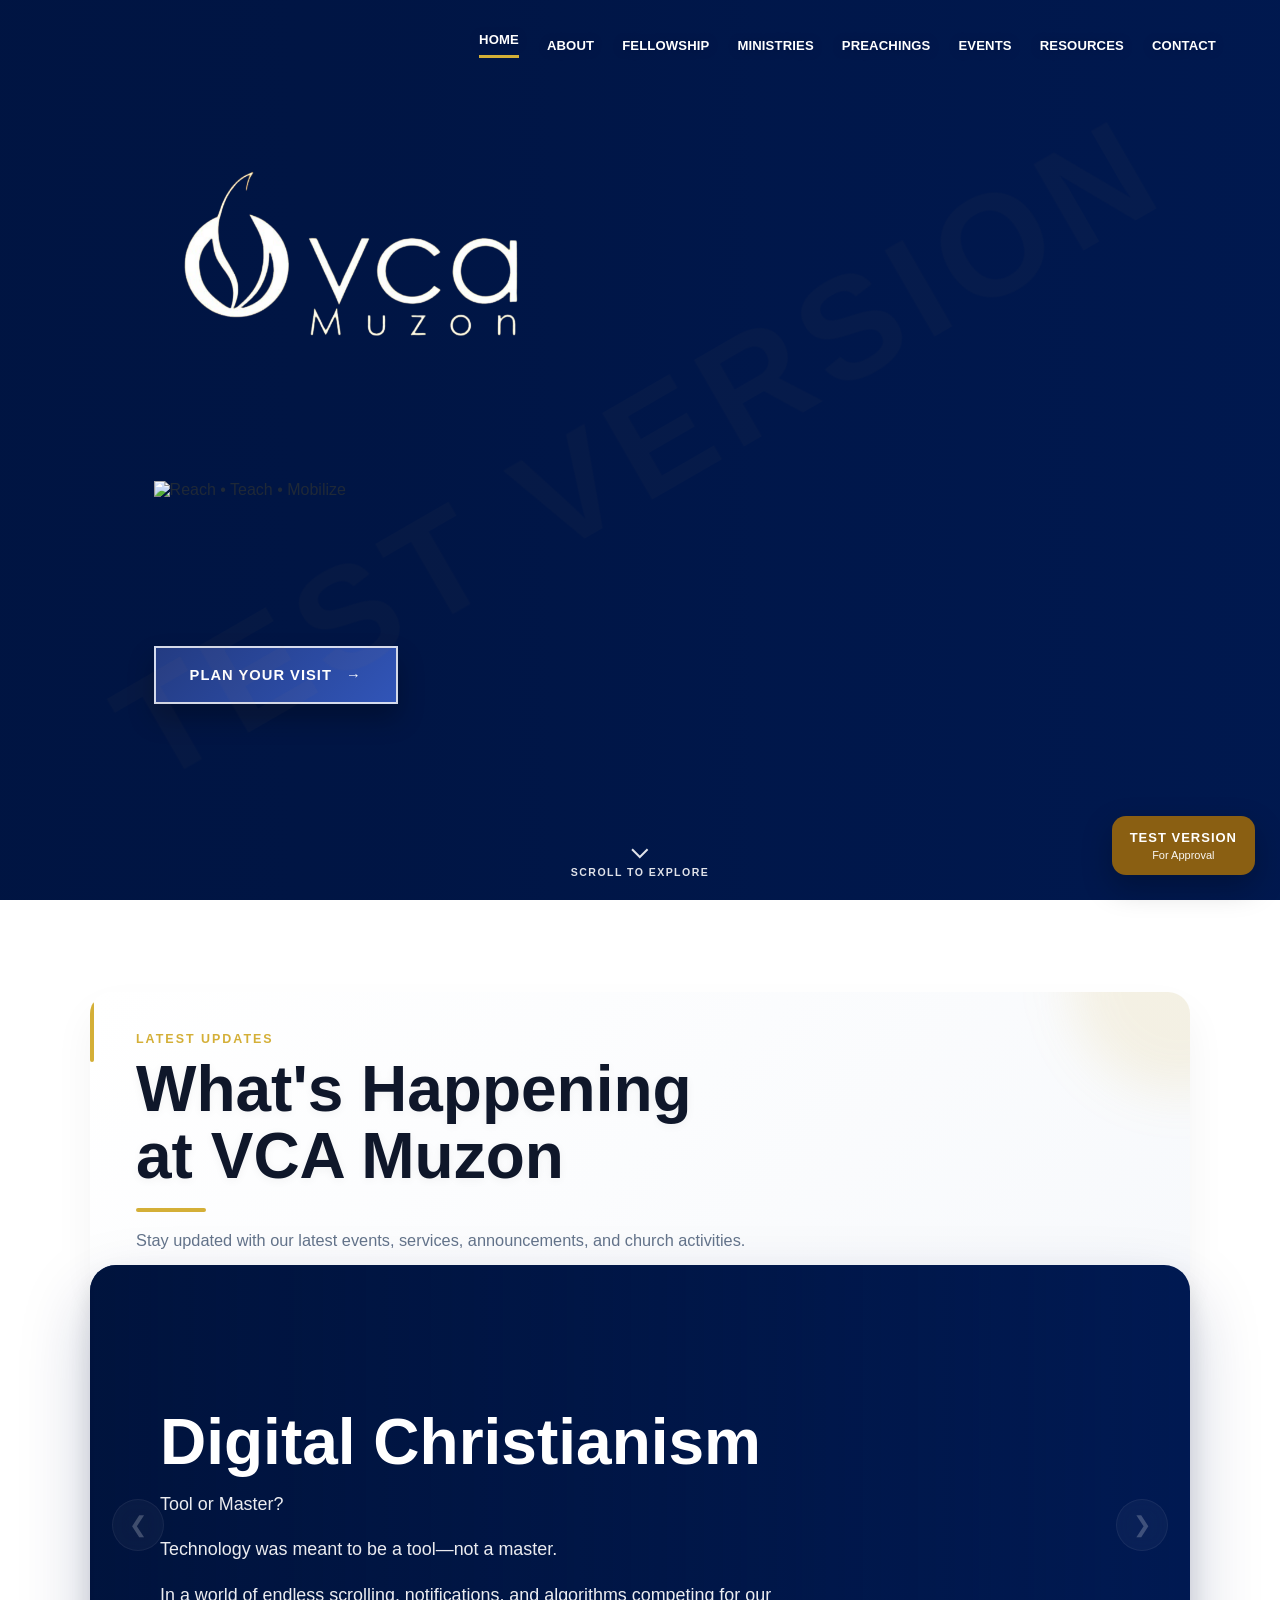
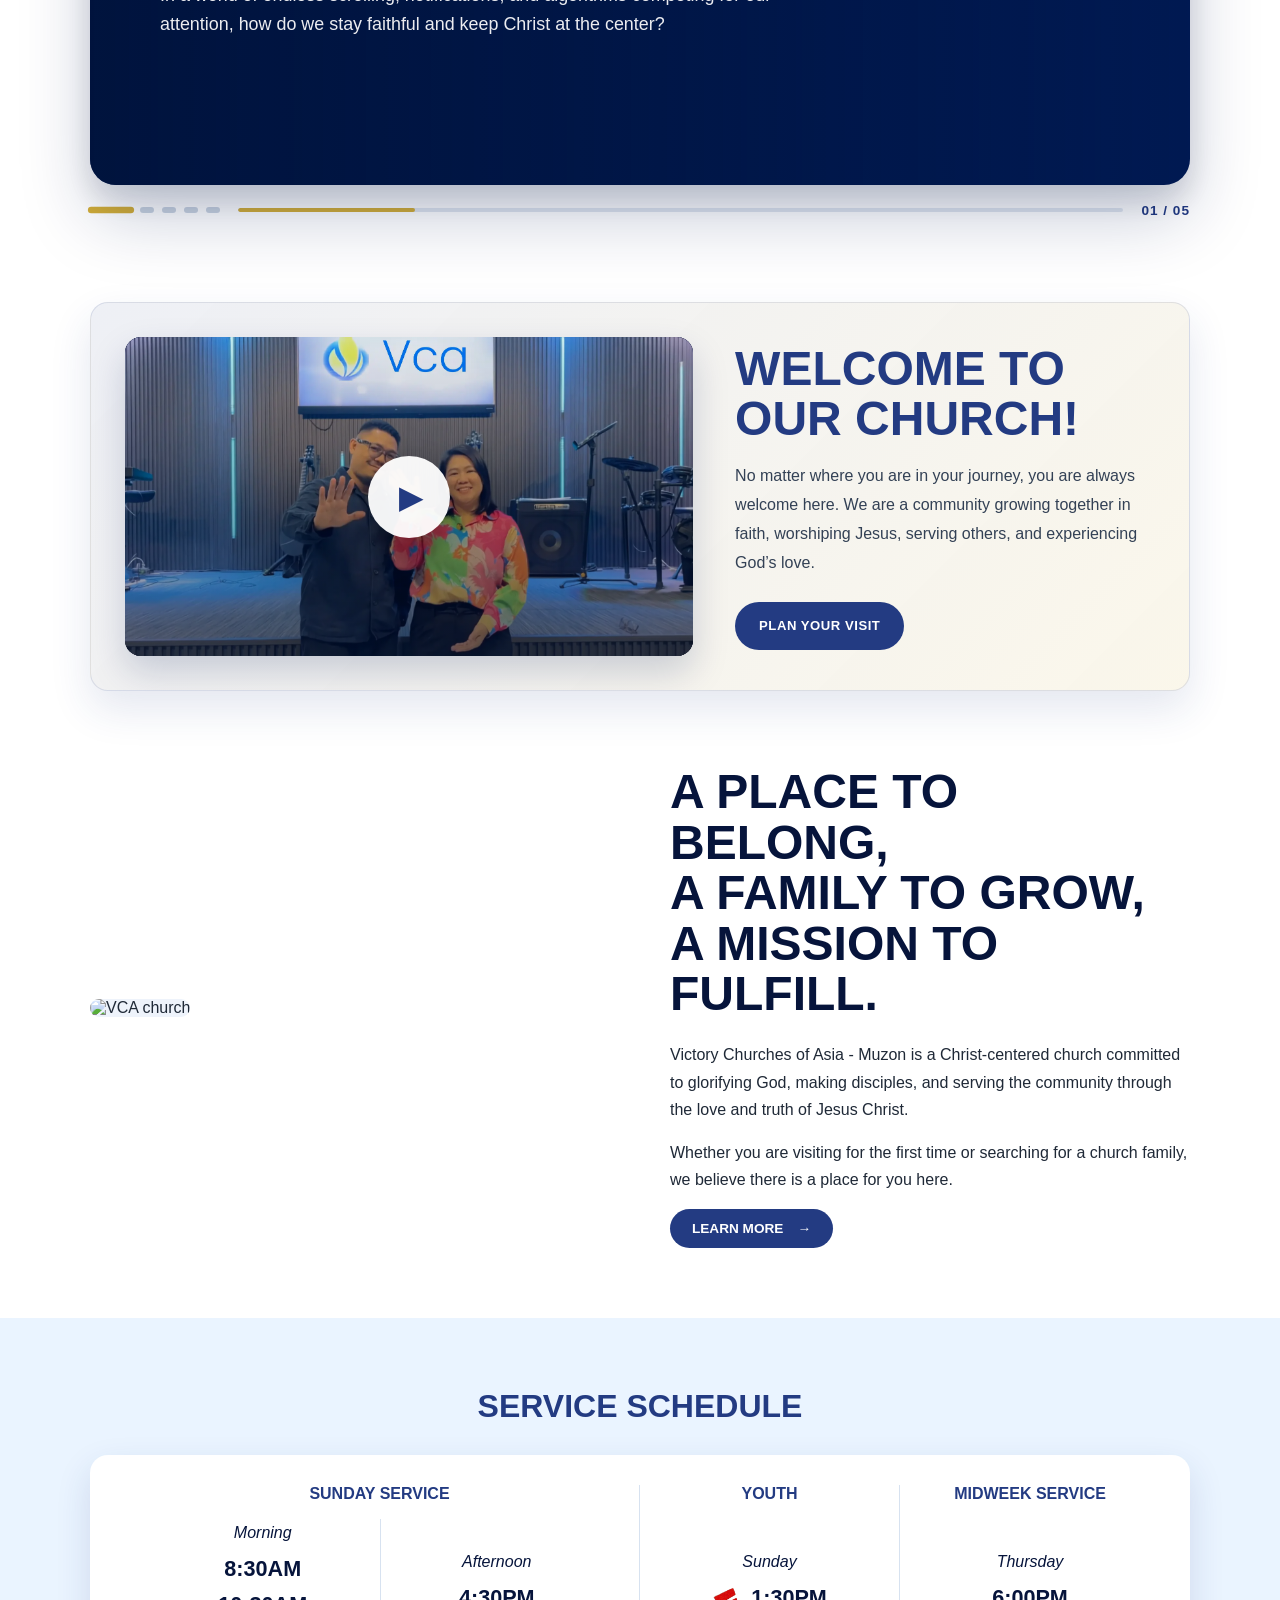
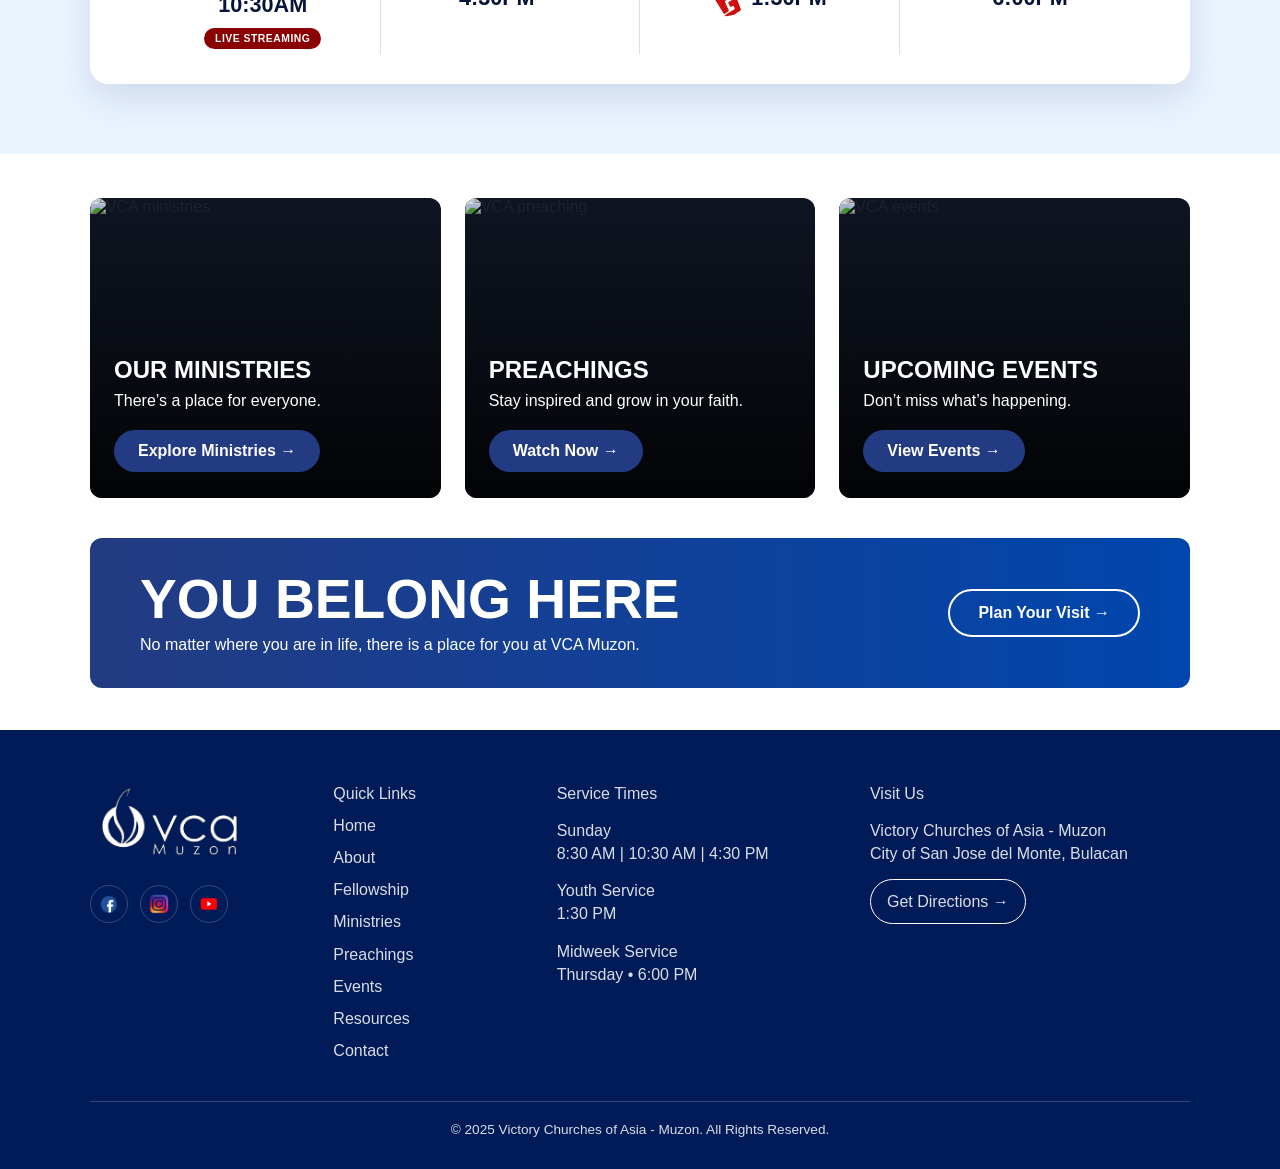
==== index.html @ c37e9f3a "Update website content and daily verse rotation" ====
<!DOCTYPE html>
<html lang="en">
<head>
    <meta charset="UTF-8" />
    <meta name="viewport" content="width=device-width, initial-scale=1.0" />
    <meta
    name="description"
    content="Victory Churches of Asia Muzon is a Christian church in San Jose del Monte, Bulacan committed to reaching, teaching, and mobilizing people for God's glory."
    />
    <title>Home | Test Version</title>

    <link rel="stylesheet" href="css/vca_style.css" />
    <link
        rel="preload"
        as="image"
        href="assets/index/VCA_CHURCH.webp"
        type="image/webp">
</head>

<body>

    <!-- UAT Watermark -->
    <div class="uat-watermark">
        TEST VERSION
    </div>

    <!-- UAT Badge -->
    <div class="uat-badge">
        <div class="badge-title">TEST VERSION</div>
        <div class="badge-subtitle">For Approval</div>
    </div>

    <header class="main-header home-header">
        <div class="header-inner">
            <nav class="main-nav">
                <a href="index.html" class="active">Home</a>
                <a href="about.html">About</a>
                <a href="fellowship.html">Fellowship</a>
                <a href="ministries.html">Ministries</a>
                <a href="preachings.html">Preachings</a>
                <a href="events.html">Events</a>              
                <a href="resources.html">Resources</a>
                <a href="contact.html">Contact</a>
            </nav>

        </div>
    </header>

    <main>
        <!-- HERO -->

        <section class="home-hero landing-style-hero animate-up">

            <img
                src="assets/index/VCA_CHURCH.webp"
                alt="VCA Muzon Church"
                class="landing-hero-image active-bg"
                id="churchImage"
                width="1920"
                height="1080"
                fetchpriority="high"
                decoding="async"
            >

            <div class="hero-video-container">
                <video class="hero-video" autoplay muted loop playsinline>
                    <source src="assets/index/vca_index_hero_2.mp4" type="video/mp4">
                </video>

                <video class="hero-video" autoplay muted loop playsinline>
                    <source src="assets/index/guitar.mp4" type="video/mp4">
                </video>

                <video class="hero-video" autoplay muted loop playsinline>
                    <source src="assets/index/drums.mp4" type="video/mp4">
                </video>

                <video class="hero-video" autoplay muted loop playsinline>
                    <source src="assets/index/keyboard.mp4" type="video/mp4">
                </video>
            </div>

            <div class="landing-overlay"></div>

            <div class="landing-content">
                <img
                    src="assets/index/VCA_LOGO.png"
                    alt="VCA Muzon Logo"
                    class="landing-logo"
                    width="520"
                    height="520"
                >

                <div class="landing-title">
                    <img
                        src="assets/index/Reach Teach Mobilize.png"
                        alt="Reach • Teach • Mobilize"
                        class="landing-title-image"
                        width="900"
                        height="180"
                    >
                </div>

                <a href="contact.html" class="primary-btn">
                    Plan Your Visit <span>→</span>
                </a>
            </div>

            <a
                href="#home-content"
                class="hero-scroll-indicator"
                aria-label="Scroll down to explore more content">
                <span class="hero-scroll-arrow" aria-hidden="true">⌄</span>
                <span class="hero-scroll-text">Scroll to Explore</span>
            </a>

        </section>

        <!-- FEATURED ANNOUNCEMENTS -->

        <section class="announcement-section animate-up animate-delay-2" id="home-content">

            <div class="announcement-heading reveal-on-scroll">
                <span class="announcement-eyebrow">Latest Updates</span>
                <h2>
                    What's Happening<br>
                    at VCA Muzon
                </h2>
                <p>
                    Stay updated with our latest events, services,
                    announcements, and church activities.
                </p>
            </div>
            <div class="announcement-carousel reveal-on-scroll">
                <!-- PREVIOUS BUTTON -->
                <button class="carousel-btn prev-btn">
                    &#10094;
                </button>
                <!-- SLIDE 1 -->

                <div class="announcement-slide">
                    <img
                        src="assets/home/carousel/series.webp"
                        alt="Preaching Series"
                        class="announcement-image"
                        width="1200"
                        height="675"
                        loading="lazy"
                    >
                    <div class="announcement-content">
                        <h3>Digital Christianism</h3>
                        <p>
                            Tool or Master?
                        </p>
                        <p>
                            Technology was meant to be a tool—not a master.
                        </p>
                        <p>
                            In a world of endless scrolling, notifications, and algorithms competing for our attention, how do we stay faithful and keep Christ at the center?
                        </p>
                    </div>
                </div>

                <!-- SLIDE 2 -->

                <div class="announcement-slide">
                    <img
                        src="assets/home/carousel/midweek.svg"
                        alt="Midweek Service"
                        class="announcement-image"
                        width="1200"
                        height="675"
                        loading="lazy"
                    >
                    <div class="announcement-content">
                        <h3>Midweek Service</h3>
                        <p>
                            You’ve made it this far—God will carry you through the rest. 
                        </p>
                        <p>
                            Join us every Thursday as we recharge in His presence.
                        </p>
                    </div>
                </div>

                <!-- SLIDE 3 -->

                <div class="announcement-slide">
                    <img
                        src="assets/home/carousel/sunday_service.webp"
                        alt="Sunday Service"
                        class="announcement-image"
                        width="1200"
                        height="675"
                        loading="lazy"
                    >
                    <div class="announcement-content">
                        <h3>Come and be renewed this Sunday.</h3>
                        <p>
                            No matter how your week went, God’s presence is waiting for you. 
                        </p>
                    </div>
                </div>

                <!-- SLIDE 4 -->

                <div class="announcement-slide">
                    <img
                        src="assets/home/carousel/daily-verse.webp"
                        alt="Daily Verse"
                        class="announcement-image"
                        width="1200"
                        height="675"
                        loading="lazy"
                    >
                    <div class="announcement-content">
                        <a
                            href="https://www.facebook.com/share/p/1BdANJxKrn/"
                            target="_blank"
                            class="announcement-btn">
                            Read Reflection →
                        </a>
                    </div>
                </div>

                <!-- SLIDE 5 -->

                <div class="announcement-slide">
                    <img
                        src="assets/home/carousel/youth-service.webp"
                        alt="Youth Service"
                        class="announcement-image"
                        width="1200"
                        height="675"
                        loading="lazy"
                    >
                    <div class="announcement-content">
                        <h3>𝗧𝗵𝗲𝗿𝗲'𝘀 𝗻𝗼 𝗯𝗲𝘁𝘁𝗲𝗿 𝗽𝗹𝗮𝗰𝗲 𝘁𝗼 𝗯𝗲 𝗲𝘃𝗲𝗿𝘆 𝗦𝘂𝗻𝗱𝗮𝘆 𝘁𝗵𝗮𝗻 𝗶𝗻 𝘁𝗵𝗲 𝗽𝗿𝗲𝘀𝗲𝗻𝗰𝗲 𝗼𝗳 𝗝𝗲𝘀𝘂𝘀.</h3>
                        <p>
                            Let's worship together, be encouraged by God's Word, and be refreshed in His presence.<br>
                            ░▒▓▆▅▃▂▁𝐒𝐞𝐞 𝐲𝐨𝐮 𝐭𝐡𝐢𝐬 𝐒𝐮𝐧𝐝𝐚𝐲, 𝐑𝐆!▁▂▃▅▆▓▒░ 
                        </p>
                    </div>
                </div>



                <!-- NEXT BUTTON -->

                <button class="carousel-btn next-btn">
                    &#10095;
                </button>

            </div>

            <!-- DOTS -->

            <div class="carousel-footer">
                <div class="carousel-dots"></div>
                <div class="carousel-progress">
                    <span class="progress-bar"></span>
                </div>
                <div class="carousel-counter">01 / 05</div>
            </div>

        </section>

        <!-- WELCOME -->
        
        <section class="pastor-welcome" id="pastor-welcome">
            <div class="pastor-video-card">
                <div class="pastor-video-wrapper">
                    <button 
                        class="pastor-video-poster" 
                        type="button"
                        aria-label="Play welcome video from Pastor Boaz">
                        <img src="assets/about/welcome_img.webp" alt="Welcoming visitors to VCA Muzon">
                        <span class="pastor-play-button">▶</span>
                    </button>

                    <div class="pastor-youtube-video" hidden>
                        <iframe
                            src=""
                            title="Welcome from Pastor Boaz"
                            data-video-src="https://www.youtube.com/embed/SCdKZxlJE2Y?si=WOvwgNJ7AaRdsPDX"
                            allow="accelerometer; autoplay; clipboard-write; encrypted-media; gyroscope; picture-in-picture; web-share"
                            referrerpolicy="strict-origin-when-cross-origin"
                            allowfullscreen>
                        </iframe>
                    </div>
                </div>

                <div class="pastor-video-content">
                    
                    <h3>Welcome to our Church!</h3>
                    <p>
                        No matter where you are in your journey, you are always welcome here. 
                        We are a community growing together in faith, worshiping Jesus, serving others, and experiencing God’s love.
                    </p>

                    <div class="pastor-video-actions">
                        <a href="contact.html#plan-your-visit" class="btn btn-primary">Plan Your Visit</a>
                        
                    </div>
                </div>
            </div>
        </section>

        <section class="about-welcome animate-up animate-delay-1">
            <div class="about-welcome-image">
                <img src="assets/about/vca-about-image.webp" alt="VCA church">
            </div>

            <div class="about-welcome-text">
                
                <h2>A place to belong,<br>a family to grow,<br>a mission to fulfill.</h2>

                <p>
                    Victory Churches of Asia - Muzon is a Christ-centered church committed
                    to glorifying God, making disciples, and serving the community through
                    the love and truth of Jesus Christ.
                </p>

                <p>
                    Whether you are visiting for the first time or searching for a church
                    family, we believe there is a place for you here.
                </p>
                <a href="about.html" class="primary-btn small-btn">Learn More <span>→</span></a>
            </div>
        </section>

        

       <!-- SERVICE TIMES -->
        <section class="service-section" id="service-times">
            <h2 class="center-heading">SERVICE SCHEDULE</h2>

            <div class="service-table">

                <div class="service-group sunday-group">
                    <h3>Sunday Service</h3>

                    <div class="service-subgrid">
                        <div class="service-column">
                            <p>Morning</p>
                            <strong>8:30AM</strong>
                            <strong>10:30AM</strong>
                            <span class="live-badge">LIVE STREAMING</span>
                        </div>

                        <div class="service-column">
                            <p>Afternoon</p>
                            <strong>4:30PM</strong>
                        </div>
                    </div>
                </div>

                <div class="service-group">
                    <h3>Youth</h3>

                    <div class="service-column">
                        <p>Sunday</p>

                        <div class="youth-time">
                            <img
                                src="assets/home/youth-logo.png"
                                alt="Victory Youth Logo"
                                class="youth-logo"
                            >
                            <strong>1:30PM</strong>
                        </div>
                    </div>
                </div>

                <div class="service-group">
                    <h3>Midweek Service</h3>

                    <div class="service-column">
                        <p>Thursday</p>
                        <strong>6:00PM</strong>
                    </div>
                </div>

            </div>
        </section>

        <!-- FEATURE CARDS -->
    <section class="feature-section">

        <div class="feature-card">
            <img src="assets/home/church-ministry-home.webp" alt="VCA ministries" loading="lazy">
            <div class="feature-content">
            <h3>Our Ministries</h3>
            <p>There’s a place for everyone.</p>
            <a href="ministries.html">Explore Ministries →</a>
            </div>
        </div>

        <div class="feature-card">
            <img src="assets/home/church-preaching-home.webp" alt="VCA preaching" loading="lazy">
            <div class="feature-content">
            <h3>Preachings</h3>
            <p>Stay inspired and grow in your faith.</p>
            <a href="preachings.html">Watch Now →</a>
            </div>
        </div>

        <div class="feature-card">
            <img src="assets/home/church-events-home.webp" alt="VCA events" loading="lazy">
            <div class="feature-content">
            <h3>Upcoming Events</h3>
            <p>Don’t miss what’s happening.</p>
            <a href="events.html">View Events →</a>
            </div>
        </div>

    </section>

    <!-- NEW HERE -->
    <section class="new-here about-cta">
        <div>
                <h2>YOU BELONG HERE</h2>
                <p>No matter where you are in life, there is a place for you at VCA Muzon.</p>
        </div>

        <a href="contact.html" class="outline-btn">Plan Your Visit →</a>
    </section>
    </main>

    <footer class="site-footer">
        <div class="footer-grid">
            <div>
                <img 
                    src="assets/index/VCA_LOGO.png"
                    alt="VCA Muzon Logo"
                    class="footer-logo"
                    width="195"
                    height="195"
                    loading="lazy"
                >

                <div class="footer-social">
                    <a href="https://www.facebook.com/share/1AFXgwuJR1/?mibextid=wwXIfr"
                        target="_blank"
                        rel="noopener noreferrer"
                        aria-label="Facebook">
                            <img src="assets/contact/fb_logo.png" alt="Facebook" loading="lazy">
                    </a>

                    <a href="https://www.instagram.com/vcamuzonsjdm"
                        target="_blank"
                        rel="noopener noreferrer"
                        aria-label="Instagram">
                            <img src="assets/contact/ig_logo.png" alt="Instagram" loading="lazy">
                    </a>

                    <a href="https://www.youtube.com/@vcamuzonsjdm"
                        target="_blank"
                        rel="noopener noreferrer"
                        aria-label="YouTube">
                            <img src="assets/contact/youtube_logo.png" alt="YouTube" loading="lazy">
                    </a>
                </div>
            </div>

            <div>
                <p>Quick Links</p>
                <a href="index.html">Home</a>
                <a href="about.html">About</a>
                <a href="fellowship.html">Fellowship</a>
                <a href="ministries.html">Ministries</a>
                <a href="preachings.html">Preachings</a>
                <a href="events.html">Events</a>                
                <a href="resources.html">Resources</a>
                <a href="contact.html">Contact</a>
            </div>

            <div>
                <p>Service Times</p>
                <p>Sunday<br>8:30 AM | 10:30 AM | 4:30 PM</p>
                <p>Youth Service<br>1:30 PM</p>
                <p>Midweek Service<br>Thursday • 6:00 PM</p>
            </div>

            <div>
                <p>Visit Us</p>
                <p>Victory Churches of Asia - Muzon<br>City of San Jose del Monte, Bulacan</p>
                <a href="https://maps.google.com/?q=VCA+Muzon" class="footer-btn">Get Directions →</a>
            </div>   
        </div>
            
        <p class="copyright">
        © 2025 Victory Churches of Asia - Muzon. All Rights Reserved.
        </p>        
    </footer>
    <script src="js/vca_js.js"></script>
</body>
</html>
---- css/vca_style.css ----
/* ==========================================
   UAT REVIEW WATERMARK
========================================== */

.uat-watermark {
  position: fixed;
  inset: 0;
  display: flex;
  justify-content: center;
  align-items: center;
  font-size: 9rem;
  font-weight: 900;
  letter-spacing: 10px;
  color: rgba(184, 139, 61, 0.05);
  transform: rotate(-30deg);
  user-select: none;
  pointer-events: none;
  z-index: 1;
  text-transform: uppercase;
}

/* ==========================================
   UAT REVIEW BADGE
========================================== */

.uat-badge {
  position: fixed;
  right: 25px;
  bottom: 25px;
  background: #8a5f12;
  color: #ffffff;
  padding: 14px 18px;
  border-radius: 14px;
  box-shadow: 0 12px 30px rgba(0, 0, 0, 0.25);
  z-index: 99999;
  pointer-events: none;
  text-align: center;
  animation: badgeFloat 4s ease-in-out infinite;
}

.badge-title{
    font-size: 13px;
    font-weight: 700;
    letter-spacing: 1px;
}

.badge-subtitle{
    margin-top:4px;
    font-size:11px;
    opacity:.95;
}

@keyframes badgeFloat{
    0%,100%{
        transform:translateY(0);
    }
    50%{
        transform:translateY(-5px);
    }
}

@media (max-width:768px){

    .uat-watermark{

        font-size:4rem;

        letter-spacing:4px;

    }

    .uat-badge{

        right:15px;
        bottom:15px;

        padding:10px 14px;

    }

    .badge-title{

        font-size:11px;

    }

    .badge-subtitle{

        font-size:10px;

    }

}

/* ================================
   VCA WEBSITE GLOBAL STYLES
================================ */

:root {
  --vca-blue: #233b82;
  --vca-light-blue: #98c2ec;
  --white: #ffffff;
  --black: #000000;
  --text-dark: #1f2937;
  --gold: #d4af37;
}

* {
  margin: 0;
  padding: 0;
  box-sizing: border-box;
}

[hidden] {
  display: none !important;
}

html {
  scroll-behavior: smooth;
}

body {
  font-family: "Inter", "Segoe UI", Roboto, Arial, sans-serif;
  background: var(--white);
  color: var(--text-dark);
}


/* ================================
   HOME PAGE REDESIGN
================================ */

.main-header {
  position: absolute;
  top: 0;
  width: 100%;
  z-index: 10;
  padding: 26px 0;
}

.header-inner {
  width: min(1180px, 90%);
  margin: 0 auto;
  display: flex;
  align-items: center;
  justify-content: space-between;
}

.site-logo img {
  width: 250px;
}

.main-nav {
  display: flex;
  align-items: center;
  gap: clamp(18px, 2.2vw, 28px);
}

.main-nav a {
  color: var(--white);
  text-decoration: none;
  text-transform: uppercase;
  font-size: 0.82rem;
  font-weight: 800;
  letter-spacing: 0.01em;
  text-shadow: 0 1px 10px rgba(0, 20, 65, 0.35);
}

.main-nav .active {
  border-bottom: 3px solid var(--gold);
  padding-bottom: 8px;
}

.nav-btn {
  color: var(--white);
  text-decoration: none;
  text-transform: uppercase;
  font-size: 0.8rem;
  font-weight: 800;
  border: 2px solid var(--white);
  border-radius: 999px;
  padding: 12px 22px;
  white-space: nowrap;
}

/* HERO */

.home-header{
    padding-top:32px;
}

.home-header .header-inner{
    width:min(1180px,90%);
    justify-content:flex-end;
}

.home-hero {
  min-height: 640px;
  background:
    linear-gradient(
      90deg,
      rgba(0, 20, 65, 0.94) 0%,
      rgba(0, 20, 65, 0.82) 38%,
      rgba(0, 20, 65, 0.48) 68%,
      rgba(0, 20, 65, 0.16) 100%
    ),
    url("../assets/home/church_image_home.webp");

  background-size: cover;
  background-position: 75% center;
  background-repeat: no-repeat;

  display: flex;
  align-items: center;
  padding-top: 90px;
}

.home-hero.landing-style-hero {
  position: relative;
  width: 100%;
  min-height: 100vh;
  min-height: 100svh;
  height: 100vh;
  overflow: hidden;
  isolation: isolate;
  background: #001b57;
  display: block;
  padding-top: 0;
}


.hero-content {
  width: min(1180px, 90%);
  margin: 0 auto;
  color: var(--white);
}

.hero-content h1 {
  font-size: clamp(3.5rem, 7vw, 6rem);
  font-weight: 900;
  line-height: 0.95;
  margin-bottom: 22px;
  text-shadow: 0 6px 24px rgba(0, 12, 46, 0.35);
}

.hero-content p {
  max-width: 650px;
  font-size: clamp(1.05rem, 1.6vw, 1.25rem);
  line-height: 1.7;
  margin-bottom: 30px;
  font-weight: 600;
  color: rgba(255, 255, 255, 0.95);
}

/* BUTTONS */

.primary-btn {
  display: inline-flex;
  align-items: center;
  gap: 14px;
  background: var(--vca-blue);
  color: var(--white);
  text-decoration: none;
  font-weight: 900;
  padding: 14px 26px;
  border-radius: 999px;
  text-transform: uppercase;
  font-size: .85rem;
}

.small-btn {
  padding: 12px 22px;
}

.outline-btn {
    flex-shrink: 0;

    color: var(--white);
    border: 2px solid var(--white);
    border-radius: 999px;
    padding: 13px 28px;
    text-decoration: none;
    font-weight: 900;

    display: inline-flex;
    align-items: center;
    justify-content: center;
}

/* DEFAULT: CHURCH IMAGE VISIBLE */
.landing-hero-image {
  position: absolute;
  inset: 0;
  width: 100%;
  height: 100%;
  object-fit: cover;
  object-position: center 60%;
  opacity: 1;
  z-index: -4;
  transition: opacity 0.8s ease;
}

/* VIDEO HIDDEN BY DEFAULT */
.hero-video-container {
  position: absolute;
  inset: 0;
  width: 100%;
  height: 100%;
  overflow: hidden;
  opacity: 0;
  z-index: -3;
  background: #001b57;
  transition: opacity 0.8s ease;
}

.hero-video {
  position: absolute;
  inset: 0;
  width: 100%;
  height: 100%;
  border: none;
  object-fit: cover;
  opacity: 0;
  filter: brightness(0.65) saturate(0.75) hue-rotate(8deg);
  transition: opacity 1s ease;
}

.hero-video.active-video {
  opacity: 1;
}

/* AFTER 5 SECONDS: SHOW VIDEO */
.landing-hero.show-video .landing-hero-image,
.landing-style-hero.show-video .landing-hero-image {
  opacity: 0;
}

.landing-hero.show-video .hero-video-container,
.landing-style-hero.show-video .hero-video-container {
  opacity: 1;
}

/* BLUISH VIDEO TINT */
.hero-video-container::after {
  content: "";
  position: absolute;
  inset: 0;
  background: rgba(0, 27, 87, 0.45);
  pointer-events: none;
}

/* MAIN BLUE OVERLAY FOR READABILITY */
.landing-overlay {
  position: absolute;
  inset: 0;
  z-index: -1;
  background:
    linear-gradient(
      to right,
      rgba(0, 20, 65, 0.94) 0%,
      rgba(0, 20, 65, 0.84) 30%,
      rgba(0, 20, 65, 0.58) 60%,
      rgba(0, 20, 65, 0.38) 100%
    );
}

/* CONTENT */
.landing-content {
  height: 100%;
  min-height: 0;
  max-width: 620px;
  margin-left: 12%;

  padding-top: clamp(110px, 15vh, 155px);
  padding-bottom: clamp(105px, 15vh, 135px);

  display: flex;
  flex-direction: column;
  align-items: flex-start;
  justify-content: flex-start;

  position: relative;
  z-index: 2;
}

.landing-title {
  width: clamp(360px, 34vw, 560px);
  margin-bottom: 42px;
}

.landing-title-image {
  width: 100%;
  height: auto;
  display: block;
  transform: none;
  margin-top: 95px;
}

/* keep your existing logo/title/button CSS below */

.landing-logo {
  width: clamp(360px, 32vw, 540px);
  height: auto;
  margin-bottom: 34px;
}

.landing-btn {
  width: fit-content;
  display: inline-flex;
  align-items: center;
  margin-top: 15px;
  gap: 16px;
  background: var(--vca-blue);
  color: var(--white);
  border: 2px solid rgba(255, 255, 255, 0.65);
  padding: 14px 26px;
  text-decoration: none;
  font-size: 0.9rem;
  font-weight: 900;
  letter-spacing: 0.8px;
  transition: 0.3s ease;
}

.landing-btn:hover {
  background: #1a2d64;
  transform: translateY(-3px);
  box-shadow: 0 14px 28px rgba(0, 0, 0, 0.25);
}

.landing-btn span {
  font-size: 1.4rem;
  line-height: 1;
}

.landing-content .primary-btn {
  margin-top: clamp(26px, 4vh, 42px);
  width: fit-content;
  min-width: 130px;
  min-height: 58px;
  justify-content: center;
  padding: 18px 34px;
  border-radius: 0;
  border: 2px solid rgba(255, 255, 255, 0.80);
  background: linear-gradient(135deg, var(--vca-blue), #3155b8);
  color: var(--white);
  font-size: 0.92rem;
  font-weight: 900;
  letter-spacing: 1px;

  box-shadow: 0 14px 26px rgba(0,0,0,.26);

  position: relative;
  overflow: hidden;

  animation: heroButtonPulse 4s ease-in-out infinite;
}

.landing-content .primary-btn:hover {
  transform: translateY(-4px);
  background: linear-gradient(135deg, #3155b8, var(--vca-blue));
  box-shadow: 0 20px 38px rgba(0,0,0,.32);
}

.landing-content .primary-btn::after {
  content: "";
  position: absolute;
  top: 0;
  left: -120%;

  width: 80%;
  height: 100%;

  background: linear-gradient(
    120deg,
    transparent,
    rgba(255,255,255,.35),
    transparent
  );

  animation: buttonShine 3.5s ease-in-out infinite;
}

@keyframes heroButtonPulse {
  0%, 100% {
    box-shadow: 0 14px 26px rgba(0,0,0,.26);
  }

  50% {
    box-shadow: 0 14px 26px rgba(0,0,0,.26),
                0 0 0 8px rgba(255,255,255,.08);
  }
}

@keyframes buttonShine {
  0% {
    left: -120%;
  }

  45%, 100% {
    left: 130%;
  }
}

/* ========================================
   HERO SCROLL INDICATOR
======================================== */

.hero-scroll-indicator {
  position: absolute;
  left: 50%;
  bottom: clamp(20px, 2.5vh, 30px);
  z-index: 5;

  display: flex;
  flex-direction: column;
  align-items: center;
  justify-content: center;

  /* Space between arrow and text */
  gap: 7px;

  color: rgba(255, 255, 255, 0.88);
  text-decoration: none;
  text-align: center;
  text-transform: uppercase;

  transform: translateX(-50%);

  transition:
    color 0.3s ease,
    opacity 0.3s ease,
    visibility 0s linear;
}

.hero-scroll-indicator.is-hidden {
  opacity: 0;
  visibility: hidden;
  pointer-events: none;
  transition-delay: 0s, 0s, 0.3s;
}

.hero-scroll-indicator:hover,
.hero-scroll-indicator:focus-visible {
  color: #ffffff;
}

.hero-scroll-indicator:focus-visible {
  outline: 2px solid #ffffff;
  outline-offset: 7px;
  border-radius: 4px;
}

.hero-scroll-arrow {
  position: relative;
  display: block;
  width: 18px;
  height: 12px;
  margin-bottom: 4px;
  /* Hide the original ⌄ character */
  font-size: 0;
  line-height: 0;
  animation: hero-scroll-bounce 2.4s ease-in-out infinite;
}

.hero-scroll-arrow::before {
  content: "";
  position: absolute;
  top: 0;
  left: 50%;
  width: 10px;
  height: 10px;
  border-right: 2px solid currentColor;
  border-bottom: 2px solid currentColor;
  transform: translateX(-50%) rotate(45deg);
}

.hero-scroll-text {
  display: block;
  margin: 0;
  padding: 0;
  font-size: 0.66rem;
  font-weight: 800;
  line-height: 1;
  letter-spacing: 0.09rem;
  white-space: nowrap;
}

@keyframes hero-scroll-bounce {
  0%,
  20%,
  50%,
  80%,
  100% {
    transform: translateY(0);
  }

  40% {
    transform: translateY(4px);
  }

  60% {
    transform: translateY(2px);
  }
}

/* Respect reduced-motion preferences */

/* Short desktop and laptop screens */

@media (min-width: 769px) and (max-height: 800px) {
  .home-hero.landing-style-hero {
    min-height: 100vh;
    min-height: 100svh;
    height: 100vh;
    height: 100svh;
  }

  .landing-content {
    height: 100%;
    min-height: 0;
    padding-top: clamp(92px, 13vh, 118px);
    padding-bottom: 92px;
  }

  .landing-logo {
    width: clamp(280px, 27vw, 410px);
    margin-bottom: 18px;
  }

  .landing-title {
    width: clamp(280px, 28vw, 420px);
    margin-bottom: 18px;
  }

  .landing-title-image {
    margin-top: 28px;
  }

  .landing-content .primary-btn {
    min-height: 52px;
    margin-top: 24px;
    padding: 14px 28px;
  }

  .hero-scroll-indicator {
    bottom: 14px;
    gap: 6px;
  }

  .hero-scroll-arrow {
    width: 16px;
    height: 10px;
    margin-bottom: 3px;
  }

.hero-scroll-arrow::before {
    width: 9px;
    height: 9px;
}

  .hero-scroll-text {
    font-size: 0.62rem;
  }
}

@media (prefers-reduced-motion: reduce) {
  .hero-scroll-arrow {
    animation: none;
  }
}

@media (max-width: 768px) {
  .hero-scroll-indicator {
    bottom: max(14px, env(safe-area-inset-bottom));
    gap: 4px;
  }

  .hero-scroll-arrow {
    width: 25px;
    height: 15px;
    font-size: 1.55rem;
  }

  .hero-scroll-text {
    font-size: 0.58rem;
    line-height: 1.1;
    letter-spacing: 0.075rem;
  }
}

/* =====================================
   ANNOUNCEMENT HEADING - IMPROVED
===================================== */

.announcement-section {
  width: min(1100px, 88%);
  margin: 80px auto;
}

.announcement-heading {
    position:relative;
    background:linear-gradient(
        135deg,
        #ffffff,
        #f7f9fc
    );
    border-radius:22px;
    padding:40px 46px 38px;
    box-shadow:
        0 20px 40px rgba(15,23,42,.05);
    overflow:hidden;
}

.announcement-heading > * {
  position: relative;
  z-index: 2;
}

.announcement-heading::after{
    content:"";
    position:absolute;
    width:220px;
    height:220px;
    background:rgba(212,175,55,.12);
    border-radius:50%;
    top:-120px;
    right:-100px;
    filter:blur(25px);
}

.announcement-heading::before {
  content: "";
  position: absolute;
  left: 0;
  top: 10px;
  width: 4px;
  height: 96px;
  background: var(--gold);
  border-radius: 999px;
}

.announcement-eyebrow {
  display: block;
  color: var(--gold);
  font-size: 0.78rem;
  font-weight: 900;
  letter-spacing: 2px;
  text-transform: uppercase;
  margin-bottom: 10px;
}

.announcement-heading h2 {
  color: #0f172a;
  font-size: clamp(2.4rem, 5vw, 4rem);
  font-weight: 900;
  line-height: 1.05;
  margin-bottom: 14px;
  text-transform: none;
  text-shadow: 0 2px 10px rgba(0,0,0,.05);
}

.announcement-heading h2::after{
    content:"";
    display:block;
    width:70px;
    height:4px;
    background:var(--gold);
    margin-top:18px;
    border-radius:999px;
}

.announcement-heading p {
  max-width: 620px;
  color: #64748b;
  font-size: 1.02rem;
  line-height: 1.75;
}

.announcement-carousel{
    margin-top:-28px;
    position:relative;
    z-index:3;
}
/* subtle heading animation */

.announcement-heading.reveal-on-scroll {
  opacity: 0;
  transform: translateY(24px);
  transition: opacity 0.75s ease, transform 0.75s ease;
}

.announcement-heading.reveal-on-scroll.revealed {
  opacity: 1;
  transform: translateY(0);
}

/* =====================================
   ANNOUNCEMENT CAROUSEL - IMPROVED
===================================== */

.announcement-section {
  position: relative;
  width: min(1100px, 88%);
  margin: 92px auto 84px;
}

.announcement-section .section-title {
  max-width: 760px;
  margin: 0 0 24px;
  padding-left: 18px;
  border-left: 5px solid var(--gold);
}

.announcement-section .section-title h2 {
  color: #172033;
  font-size: clamp(1.85rem, 3.2vw, 3rem);
  font-weight: 900;
  line-height: 1.02;
  margin-bottom: 8px;
  text-transform: uppercase;
}

.announcement-section .section-title p {
  max-width: 620px;
  color: #475569;
  font-size: 1.02rem;
  line-height: 1.55;
}

.announcement-carousel {
  position: relative;
  overflow: hidden;
  border-radius: 26px;
  min-height: 520px;
  box-shadow:
    0 32px 70px rgba(0, 27, 87, 0.22),
    0 16px 28px rgba(15, 23, 42, 0.12);
  background: #001b57;
}

.announcement-carousel.reveal-on-scroll {
  opacity: 0;
  transform: translateY(35px);
  transition:
    opacity .8s ease,
    transform .8s ease,
    box-shadow .35s ease;
}

.announcement-carousel.reveal-on-scroll.revealed {
  opacity: 1;
  transform: translateY(0);
}

.announcement-slide {
  position: absolute;
  inset: 0;
  display: flex;
  align-items: center;
  min-height: 520px;
  opacity: 0;
  visibility: hidden;
  pointer-events: none;
  transform: scale(1.03);
  transition:
    opacity 0.8s ease,
    transform 1s ease,
    visibility 0.8s ease;
}

.announcement-slide.active {
  opacity: 1;
  visibility: visible;
  pointer-events: auto;
  transform: scale(1);
}

.announcement-image {
  position: absolute;
  inset: 0;
  width: 100%;
  height: 100%;
  object-fit: cover;
  animation: carouselZoom 8s linear forwards;
  animation-play-state: paused;
}

.announcement-slide.active .announcement-image {
  animation-play-state: running;
}

@keyframes carouselZoom {
  from {
    transform: scale(1);
  }

  to {
    transform: scale(1.08);
  }
}

.announcement-slide::after {
  content: "";
  position: absolute;
  inset: 0;
  background:
    linear-gradient(
      90deg,
      rgba(0, 18, 56, 0.82) 0%,
      rgba(0, 18, 56, 0.55) 45%,
      rgba(0, 18, 56, 0.16) 100%
    );
}

.announcement-content {
  position: relative;
  z-index: 2;
  display: flex;
  flex-direction: column;
  gap: 16px;
  width: min(100%, 760px);
  max-width: 760px;
  max-height: 100%;
  margin: 0;
  padding: clamp(44px, 6vw, 70px);
  overflow-y: auto;
  scrollbar-width: thin;
  scrollbar-color: rgba(255, 255, 255, 0.45) transparent;
  color: white;
  opacity: 0;
  transform: translateY(26px);
  transition:
    opacity 0.6s ease 0.25s,
    transform 0.6s ease 0.25s;
}

.announcement-slide.active .announcement-content {
  opacity: 1;
  transform: translateY(0);
}

.announcement-content:has(> .announcement-btn:only-child) {
  position: absolute;
  right: 78px;
  bottom: 70px;
  left: auto;
  width: auto;
  max-width: none;
  max-height: none;
  margin: 0;
  padding: 0;
  overflow: visible;
}

.announcement-content h3 {
  font-size: clamp(2.4rem, 5vw, 4rem);
  font-weight: 900;
  line-height: 1;
  margin: 0;
  overflow-wrap: anywhere;
}

.announcement-content p {
  font-size: 1.12rem;
  line-height: 1.65;
  margin: 0;
  color: rgba(255,255,255,.92);
}

.announcement-btn {
  display: inline-flex;
  align-items: center;
  justify-content: center;
  width: fit-content;
  min-height: 48px;
  margin-top: 2px;
  padding: 14px 24px;
  border: 1px solid rgba(255, 255, 255, 0.78);
  border-radius: 999px;
  background:
    linear-gradient(135deg, rgba(255, 255, 255, 0.96), rgba(232, 238, 255, 0.9));
  color: #001b57;
  box-shadow:
    0 18px 38px rgba(0, 18, 56, 0.34),
    inset 0 1px 0 rgba(255, 255, 255, 0.9);
  font-size: 0.84rem;
  font-weight: 900;
  letter-spacing: 0.08em;
  line-height: 1;
  text-decoration: none;
  text-transform: uppercase;
  transition:
    transform 0.28s ease,
    box-shadow 0.28s ease,
    background 0.28s ease,
    color 0.28s ease;
}

.announcement-btn:hover,
.announcement-btn:focus-visible {
  background: var(--gold);
  color: #001b57;
  box-shadow:
    0 20px 42px rgba(0, 18, 56, 0.4),
    0 0 0 4px rgba(255, 255, 255, 0.24);
  transform: translateY(-2px);
}

.announcement-btn:focus-visible {
  outline: 3px solid rgba(255, 255, 255, 0.85);
  outline-offset: 4px;
}

.carousel-btn {
  position: absolute;
  top: 50%;
  transform: translateY(-50%);
  width: 52px;
  height: 52px;
  border-radius: 50%;
  border: 1px solid rgba(255,255,255,.25);
  background: rgba(255,255,255,.14);
  color: white;
  backdrop-filter: blur(10px);
  font-size: 1.4rem;
  cursor: pointer;
  z-index: 6;
  opacity: .25;
  transition:
    opacity .28s ease,
    background .3s ease,
    color .3s ease,
    transform .3s ease;
}

.announcement-carousel:hover .carousel-btn,
.announcement-carousel:focus-within .carousel-btn {
  opacity: 1;
}

.carousel-btn:hover {
  background: var(--gold);
  color: #001b57;
  transform: translateY(-50%) scale(1.08);
}

.prev-btn {
  left: 22px;
}

.next-btn {
  right: 22px;
}

.carousel-footer {
  display: flex;
  align-items: center;
  gap: 18px;
  margin-top: 18px;
}

.carousel-dots {
  display: flex;
  align-items: center;
  gap: 8px;
}

.dot {
  width: 14px;
  height: 6px;
  border-radius: 999px;
  border: none;
  background: #cbd5e1;
  cursor: pointer;
  transition:
    opacity .28s ease,
    background .35s ease,
    width .35s ease,
    transform .35s ease;
}

.dot.active {
  width: 42px;
  background: var(--gold);
  transform: scale(1.1);
}

.carousel-progress {
  flex: 1;
  height: 4px;
  min-width: 80px;
  background: #e2e8f0;
  border-radius: 999px;
  overflow: hidden;
}

.progress-bar {
  display: block;
  width: 0;
  height: 100%;
  background: var(--gold);
  border-radius: inherit;
  transition: width .45s ease;
}

.announcement-section.is-changing .carousel-btn,
.announcement-section.is-changing .dot,
.announcement-section.is-changing .carousel-counter {
  opacity: 0.65;
  transition: opacity 0.25s ease;
}

.announcement-section.is-changing .dot {
  transform: scaleX(0.88);
}

.carousel-counter {
  color: var(--vca-blue);
  font-size: 0.85rem;
  font-weight: 900;
  letter-spacing: 1px;
}

/* ABOUT */

.about-preview {
  width: min(1100px, 88%);
  margin: 64px auto 70px;
  display: grid;
  grid-template-columns: .85fr 1.15fr;
  gap: 60px;
  align-items: center;
}


.section-label {
  color: var(--vca-blue);
  font-size: .8rem;
  font-weight: 900;
  text-transform: uppercase;
  margin-bottom: 12px;
}

.about-text h2 {
  color: #111827;
  font-size: 2.4rem;
  line-height: 1.05;
  margin-bottom: 22px;
}

.about-text p {
  line-height: 1.65;
  margin-bottom: 18px;
}

.script-text {
  color: var(--vca-blue);
  font-size: 1.6rem;
  font-style: italic;
  font-weight: 700;
}

.about-image img {
  width: 100%;
  height: 320px;
  object-fit: cover;
  object-position: 42% 52%;
  border-radius: 16px;
}

.about-hero-label {
    color: #d4af37;
    text-transform: uppercase;
    letter-spacing: 2px;
    font-weight: 700;
    margin-bottom: 15px;
}

/* SERVICE */

.service-section {
  background: #eaf4ff;
  padding: 70px 0;
}

.center-heading {
  text-align: center;
  color: var(--vca-blue);
  font-size: 2rem;
  font-weight: 900;
  margin-bottom: 30px;
}

.service-table {
  width: min(1100px, 88%);
  margin: 0 auto;
  background: var(--white);
  border-radius: 18px;
  padding: 30px;
  display: grid;
  grid-template-columns: 2fr 1fr 1fr;
  box-shadow: 0 14px 35px rgba(35, 59, 130, 0.14);
}

.service-group {
  text-align: center;
  padding: 0 26px;
  border-right: 1px solid #d7e2f0;
}

.service-group:last-child {
  border-right: none;
}

.service-group h3 {
  color: var(--vca-blue);
  text-transform: uppercase;
  font-size: 1rem;
  font-weight: 900;
  margin-bottom: 16px;
}

.service-subgrid {
  display: grid;
  grid-template-columns: 1fr 1fr;
  gap: 0;
}

.service-column {
  min-height: 135px;
  display: flex;
  flex-direction: column;
  align-items: center;
  justify-content: center;
}

.service-column + .service-column {
  border-left: 1px solid #d7e2f0;
}

.service-column p {
  color: #06143b;
  font-style: italic;
  margin-bottom: 14px;
}

.service-column strong {
  color: #06143b;
  font-size: 1.35rem;
  font-weight: 900;
  margin-bottom: 10px;
}

.live-badge {
  background: #8b0000;
  color: #ffffff;
  border-radius: 999px;
  padding: 5px 11px;
  font-size: 0.65rem;
  font-weight: 900;
  letter-spacing: 0.5px;
}

.youth-time {
  display: flex;
  align-items: center;
  justify-content: center;
  gap: 9px;
}

.youth-logo {
  width: 30px;
  height: auto;
  aspect-ratio: 57 / 66;
  object-fit: contain;
  flex-shrink: 0;
}


/* FEATURE CARDS */

.feature-section {
  width: min(1100px, 88%);
  margin: 50px auto;
  display: grid;
  grid-template-columns: repeat(3, 1fr);
  gap: 22px;
}

.feature-card {
  position: relative;
  min-height: 320px;
  border-radius: 16px;
  overflow: hidden;
  display: flex;
  align-items: flex-end;
  padding: 24px;
  transition: 0.3s ease;
  background: #111827;
}

.feature-card:hover {
  transform: translateY(-6px);
  box-shadow: 0 18px 35px rgba(0, 0, 0, 0.18);
}


.feature-card img {
  position: absolute;
  inset: 0;
  width: 100%;
  height: 100%;
  object-fit: cover;
  object-position: center;
  transition: 0.4s ease;
}

.feature-card:nth-child(1) img {
  object-position: 48% 50%;
}

.feature-card:nth-child(2) img {
  object-position: 58% 50%;
}

.feature-card:nth-child(3) img {
  object-position: 52% 50%;
}

.feature-card:hover img {
  transform: scale(1.05);
}

.feature-card::after {
  content: "";
  position: absolute;
  inset: 0;
  background: linear-gradient(
    to top,
    rgba(0, 0, 0, 0.85),
    rgba(0, 0, 0, 0.15)
  );
}

.feature-content {
  position: relative;
  z-index: 2;
  color: white;
}

.feature-card h3 {
  text-transform: uppercase;
  font-size: 1.5rem;
  margin-bottom: 6px;
}


.feature-card p {
  margin-bottom: 18px;
  line-height: 1.4;
}

.feature-card a {
  display: inline-block;
  color: white;
  background: var(--vca-blue);
  width: fit-content;
  padding: 11px 20px;
  border-radius: 999px;
  text-decoration: none;
  font-weight: 900;
}


/* NEW HERE */


.new-here {
  width: min(1100px, 88%);
  margin: 0 auto 60px;

  background: linear-gradient(
    90deg,
    var(--vca-blue),
    #0046ad
  );

  color: white;
  border-radius: 16px;

  padding: 40px 50px;

  display: flex;
  justify-content: space-between;
  align-items: center;

  gap: 40px;
}

.new-here h2 {
    margin: 0 0 8px;
}

.about-cta h2 {
  font-size: clamp(2.35rem, 4.9vw, 3.45rem);
  line-height: 1;
}

.new-here p {
    margin: 0;
}

.new-here > div {
    flex: 1;
}

.new-here .outline-btn {
  transition: transform 0.25s ease, background-color 0.25s ease, color 0.25s ease, box-shadow 0.25s ease;
}

.new-here .outline-btn:hover,
.new-here .outline-btn:focus-visible {
  background: var(--white);
  color: var(--vca-blue);
  transform: translateY(-3px);
  box-shadow: 0 14px 28px rgba(0, 0, 0, 0.18);
}

/* FOOTER */

.site-footer {
  background: #001b57;
  color: white;
  padding: 55px 0 24px;
}

.footer-grid {
  width: min(1100px, 88%);
  margin: 0 auto;
  display: grid;
  grid-template-columns: 1.2fr 1fr 1.3fr 1.5fr;
  gap: 40px;
  border-bottom: 1px solid rgba(255,255,255,.2);
  padding-bottom: 36px;
}

.footer-logo {
  width: 180px;
}

.footer-heading {
  color: #ffffff;
  text-transform: uppercase;
  margin-bottom: 16px;
  font-weight: 900;
  letter-spacing: 1px;
}

.site-footer a,
.site-footer p {
  color: rgba(255,255,255,.85);
  display: block;
  margin-bottom: 8px;
  text-decoration: none;
}

.footer-btn {
  border: 1px solid white;
  border-radius: 999px;
  padding: 10px 16px;
  width: fit-content;
}

.copyright {
  text-align: center;
  margin-top: 20px;
  font-size: .85rem;
}

.footer-social {
    display: flex;
    gap: 14px;
    margin-top: 18px;
}

.footer-social a {
    width: 42px;
    height: 42px;

    display: flex;
    align-items: center;
    justify-content: center;

    border-radius: 50%;
    border: 1px solid rgba(255,255,255,.2);

    transition: all .3s ease;
}

.footer-social a:hover {
    transform: translateY(-3px);
    border-color: var(--gold);
    background: rgba(255,255,255,.08);
}

.footer-social img {
    width: 20px;
    height: 20px;
    object-fit: contain;
}



/* ================================
   ABOUT PAGE
================================ */

.page-header {
  position: absolute;
  background: transparent;
}

/* SHARED INNER PAGE STRUCTURE */

.about-hero,
.ministries-hero,
.preachings-hero,
.events-hero,
.resources-hero,
.contact-hero,
.fellowship-hero {
  min-height: 460px;
  display: flex;
  align-items: center;
  padding-top: 90px;
  background-size: cover;
  background-repeat: no-repeat;
}

.about-hero-content,
.ministries-hero-content,
.preachings-hero-content,
.events-hero-content,
.resources-hero-content,
.contact-hero-content,
.fellowship-hero-content {
  width: min(1100px, 88%);
  margin: 0 auto;
  color: var(--white);
}

.about-hero-label,
.ministries-label,
.preachings-label,
.events-label,
.resources-label,
.contact-label,
.fellowship-hero-content .section-label {
  color: var(--gold);
  text-transform: uppercase;
  font-weight: 900;
  letter-spacing: 1.4px;
  margin-bottom: 18px;
}

.about-hero-content h1,
.ministries-hero-content h1,
.preachings-hero-content h1,
.events-hero-content h1,
.resources-hero-content h1,
.contact-hero-content h1,
.fellowship-hero-content h1 {
  font-size: clamp(3rem, 6vw, 5rem);
  line-height: 0.98;
  font-weight: 900;
  margin-bottom: 20px;
}

.about-hero-content p,
.ministries-hero-content p,
.preachings-hero-content p,
.events-hero-content p,
.resources-hero-content p,
.contact-hero-content p,
.fellowship-hero-content p:not(.section-label) {
  max-width: 560px;
  font-size: 1.15rem;
  line-height: 1.7;
}

.mvv-card,
.belief-card,
.ministry-card,
.preaching-thumb,
.event-card,
.daily-verse-card,
.resource-plan-card,
.download-card,
.link-card,
.contact-card,
.map-container,
.map-card,
.pastor-contact-card,
.social-card,
.fellowship-card {
  border-radius: 14px;
}

.ministry-card,
.event-card,
.resource-plan-card,
.download-card,
.link-card,
.contact-card,
.social-card,
.fellowship-card {
  box-shadow: 0 12px 28px rgba(35, 59, 130, 0.10);
  transition: transform 0.3s ease, box-shadow 0.3s ease;
}

.ministry-card:hover,
.event-card:hover,
.resource-plan-card:hover,
.download-card:hover,
.link-card:hover,
.contact-card:hover,
.social-card:hover,
.fellowship-card:hover {
  transform: translateY(-6px);
  box-shadow: 0 18px 36px rgba(35, 59, 130, 0.16);
}

/* ABOUT HERO */

.about-hero {
  min-height: 560px;
  background: 
    linear-gradient(
      90deg,
      rgba(0, 20, 65, 0.92) 0%,
      rgba(0, 20, 65, 0.78) 38%,
      rgba(0, 20, 65, 0.36) 68%,
      rgba(0, 20, 65, 0.10) 100%
    ),
    url("../assets/index/VCA_CHURCH.webp");
  background-size: cover;
  background-position: 80% center;
  display: flex;
  align-items: center;
  padding-top: 118px;
}

.about-hero-content {
  width: min(1100px, 88%);
  margin: 0 auto;
  color: var(--white);
  padding: 34px 0 56px;
  
}

.about-hero-content h1 {
  max-width: 620px;
  font-size: clamp(3.2rem, 6vw, 5.4rem);
  font-weight: 900;
  line-height: 0.98;
  margin: 0 0 18px;
  text-wrap: balance;
  text-shadow: 0 6px 24px rgba(0, 12, 46, 0.28);
}

.about-hero-content p {
  max-width: 640px;
  font-size: clamp(1.05rem, 1.7vw, 1.28rem);
  line-height: 1.65;
  font-weight: 700;
  text-shadow: 0 3px 14px rgba(0, 12, 46, 0.35);
}

.about-hero-content span {
    color: var(--gold);
    display: inline-block;
}

.about-hero-label {
  display: inline-flex;
  align-items: center;
  gap: 12px;
  color: var(--gold);
  font-size: 0.92rem;
  letter-spacing: 0.12em;
  margin-bottom: 22px;
}



/* ABOUT WELCOME */

.about-welcome {
  width: min(1100px, 88%);
  margin: 70px auto;
  display: grid;
  grid-template-columns: 1fr 1fr;
  gap: 60px;
  align-items: center;
}

.about-welcome-image img {
  width: 100%;
  height: 300px;
  object-fit: cover;
  border-radius: 16px;
}

.about-welcome-text h2 {
  color: #06143b;
  font-size: clamp(2rem, 4vw, 3rem);
  line-height: 1.05;
  margin-bottom: 22px;
  text-transform: uppercase;
}

.about-welcome-text p {
  line-height: 1.7;
  margin-bottom: 16px;
}

/* MISSION & VISION */

.mvv-section {
  width: min(980px, 88%);
  margin: 70px auto 80px;

  display: grid;
  grid-template-columns: 1fr;
  gap: 80px;
}

.mvv-card {
  position: relative;

  background: var(--white);
  border: 1px solid #d7e2f0;
  border-radius: 18px;

  padding: 64px 48px 54px;

  text-align: center;
  box-shadow: 0 12px 30px rgba(35, 59, 130, .08);

  display: flex;
  flex-direction: column;

  transition: .35s ease;
}

.mvv-card:last-child{
    background:#fbfcff;
}

.mvv-card:hover {
  transform: translateY(-8px);
  box-shadow: 0 20px 45px rgba(0, 0, 0, .12);
}

.mvv-icon {
  width: 76px;
  height: 76px;

  position: absolute;
  top: 0;
  left: 50%;
  transform: translate(-50%, -50%);

  background: linear-gradient(135deg, var(--vca-blue), #0c2f86);
  color: var(--white);

  border-radius: 50%;
  border: 4px solid var(--white);

  display: flex;
  justify-content: center;
  align-items: center;

  box-shadow: 0 10px 25px rgba(0, 27, 87, .25);
  transition: .35s ease;
}

.mvv-icon i {
  font-size: 1.75rem;
  line-height: 1;
}

.mvv-card:hover .mvv-icon {
  transform: translate(-50%, -50%) scale(1.08) rotate(8deg);
}

.mvv-card h3 {
  color: var(--vca-blue);
  text-transform: uppercase;
  margin-bottom: 24px;
  font-size: clamp(1.45rem, 3vw, 2rem);
}

.mvv-card p {
  max-width: 720px;
  margin: 0 auto 16px;

  font-size: 1rem;
  line-height: 1.75;
}

.mvv-card strong {
  color: var(--vca-blue);
  font-size: 1rem;
}

.mvv-lead {
  max-width: 720px;
  margin-left: auto;
  margin-right: auto;
}

.strategy-list {
  width: min(760px, 100%);
  margin: 20px auto 0;

  display: grid;
  gap: 16px;
}

.strategy-item {
  background: #f8fbff;
  border: 1px solid var(--gold);
  border-radius: 12px;

  padding: 18px 22px;
  text-align: left;

  transition: .25s ease;
}

.strategy-item:hover {
  transform: translateX(8px);
  background: #ffffff;
  box-shadow: 0 8px 18px rgba(0, 27, 87, .08);
}

.strategy-item strong {
  display: block;

  color: var(--vca-blue);
  font-size: 0.95rem;
  text-transform: uppercase;
  letter-spacing: 0.5px;

  margin-bottom: 5px;
}

.strategy-item span {
  display: block;

  color: #334155;
  font-size: 0.94rem;
  line-height: 1.6;
}

/* PASTOR WELCOME VIDEO */

.pastor-welcome {
  width: min(1100px, 88%);
  margin: 76px auto;
}

.pastor-video-card {
  display: grid;
  grid-template-columns: 1.15fr 0.85fr;
  gap: 42px;
  align-items: center;
  background:
    linear-gradient(135deg,
      rgba(35, 59, 130, 0.08),
      rgba(212, 175, 55, 0.10)),
    var(--white);
  border: 1px solid rgba(35, 59, 130, 0.12);
  border-radius: 18px;
  padding: 34px;
  box-shadow: 0 18px 42px rgba(35, 59, 130, 0.12);
  overflow: hidden;
}

.pastor-video-wrapper {
  position: relative;
  width: 100%;
  aspect-ratio: 16 / 9;
  border-radius: 16px;
  overflow: hidden;
  background: #06143b;
  box-shadow: 0 16px 36px rgba(0, 27, 87, 0.18);
}

.pastor-video-poster,
.pastor-youtube-video {
  position: absolute;
  inset: 0;
  width: 100%;
  height: 100%;
}


.pastor-video-poster {
  border: none;
  padding: 0;
  cursor: pointer;
  background: #06143b;
  display: block;
}

.pastor-video-poster img {
  width: 100%;
  height: 100%;
  object-fit: cover;
  object-position: center top;
  display: block;
  transition: transform 0.4s ease, filter 0.4s ease;
}

.pastor-video-poster::after {
  content: "";
  position: absolute;
  inset: 0;
  background: linear-gradient(
    to top,
    rgba(0, 20, 65, 0.55),
    rgba(0, 20, 65, 0.08)
  );
}

.pastor-video-poster.about-image img {
  transform: scale(1.04);
  filter: brightness(0.95);
}

.pastor-play-button {
  position: absolute;
  z-index: 2;
  left: 50%;
  top: 50%;
  transform: translate(-50%, -50%);
  width: 82px;
  height: 82px;
  border-radius: 50%;
  background: rgba(255, 255, 255, 0.95);
  color: var(--vca-blue);
  display: grid;
  place-items: center;
  font-size: 2rem;
  line-height: 1;
  padding-left: 5px;
  pointer-events: none;
  box-shadow: 0 16px 34px rgba(0, 0, 0, 0.28);
  transition: transform 0.3s ease, background 0.3s ease, color 0.3s ease;
}

.pastor-video-poster:hover .pastor-play-button {
  transform: translate(-50%, -50%) scale(1.08);
  background: var(--gold);
  color: #001b57;
}

.pastor-youtube-video iframe {
  width: 100%;
  height: 100%;
  border: none;
  display: block;
}

.pastor-video-content .section-eyebrow {
  color: var(--gold);
  font-size: 0.78rem;
  font-weight: 900;
  letter-spacing: 1.6px;
  text-transform: uppercase;
  margin-bottom: 12px;
}

.pastor-video-content h3 {
  color: var(--vca-blue);
  font-size: clamp(2rem, 4vw, 3rem);
  line-height: 1.05;
  margin-bottom: 18px;
  text-transform: uppercase;
}

.pastor-video-content p:not(.section-eyebrow) {
  color: #334155;
  font-size: 1rem;
  line-height: 1.8;
  margin-bottom: 24px;
}

.pastor-video-actions .btn,
.pastor-video-actions .btn-primary {
  display: inline-flex;
  align-items: center;
  justify-content: center;
  width: fit-content;
  min-height: 48px;
  padding: 13px 24px;
  background: var(--vca-blue);
  color: var(--white);
  border-radius: 999px;
  text-decoration: none;
  text-transform: uppercase;
  font-size: 0.82rem;
  font-weight: 900;
  letter-spacing: 0.04em;
  transition:
    transform 0.25s ease,
    background 0.25s ease,
    box-shadow 0.25s ease;
}

.pastor-video-actions .btn:hover,
.pastor-video-actions .btn:focus-visible {
  background: #001b57;
  transform: translateY(-3px);
  box-shadow: 0 14px 28px rgba(35, 59, 130, 0.18);
}


/* BELIEFS / TEN TENETS */

.beliefs-section {
  width: min(980px, 88%);
  margin: 80px auto;
}


.belief-card {  
  position: relative;
  background: var(--white);
  border: 1px solid var(--gold);
  border-top: 4px solid var(--gold);
  border-radius: 16px;
  padding: 26px 22px;
  min-height: 185px;
  box-shadow: 0 8px 22px rgba(35, 59, 130, 0.06);
  display: flex;
  flex-direction: column;
  transition: 0.35s ease;
  justify-content: flex-start;
}

.belief-card:hover {
  border-color:var(--gold);
  transform: translateY(-10px);
  box-shadow: 0 20px 40px rgba(0, 27, 81, 0.12);
}

.belief-card::after{
    content:"";
    position:absolute;
    left:50%;
    bottom:0;
    transform:translateX(-50%);
    width:0;
    height:3px;
    background:linear-gradient(
        90deg,
        transparent,
        var(--gold),
        transparent
    );
    border-radius:999px;
    transition:width .35s ease;
}

.belief-card:hover::after {
  width: 82%;
}

.belief-card::before {  
  content: counter(tenet-counter, decimal-leading-zero);
  counter-increment: tenet-counter;
  color: rgba(35, 59, 130, 0.35);
  font-size: 2rem;
  font-weight: 900;
  line-height: 1;
  margin-bottom: 10px;
}

.beliefs-grid {
  counter-reset: tenet-counter;
  display: grid;
  grid-template-columns: repeat(5, 1fr);
  gap: 22px;
  margin-top: 42px;
}

.belief-card h3 {
  color: var(--vca-blue);
  font-size: 1.15rem;
  font-weight: 700;
  line-height: 1.3;
  margin-bottom: 12px;
}

.belief-card p {
  color: #334155;
  font-size: 0.88rem;
  line-height: 1.55;
  flex: 1;
}

.tenets-intro {
  max-width: 760px;
  margin: -10px auto 35px;
  text-align: center;
  color: #64748b;
  line-height: 1.7;
}

/* Story transition after Ten Tenets */

.beliefs-transition {
  max-width: 760px;
  margin: 60px auto 0;
  text-align: center;
  color: #334155;
  font-size: 1.05rem;
  line-height: 1.8;

}

.beliefs-transition::before {
  content: "";
  display: block;
  width: 90px;
  height: 3px;
  background: var(--gold);
  margin: 0 auto 26px;
}

/* STORY */

.story-intro{
    width:min(760px, 90%);
    margin:120px auto 70px;
    text-align:center;
    position:relative;
}

.story-intro::before{
    content:"";
    display:block;
    width:80px;
    height:3px;
    background:var(--gold);
    margin:0 auto 28px;
}

.story-intro .section-label{
    color:var(--gold);
    font-size:.72rem;
    font-weight:800;
    letter-spacing:2px;
    margin-bottom:14px;
}

.story-intro h2{
    font-size:clamp(2.3rem,4vw,3.6rem);
    color:var(--vca-blue);
    margin-bottom:22px;
    line-height:1.15;
}

.story-intro p{
    color:#475569;
    font-size:1.05rem;
    line-height:1.8;
    max-width:700px;
    margin:0 auto;
}	

/* ================================
   ABOUT STORY NARRATIVE - REFINED
================================ */

.story-narrative-section {
  background: #f8fbff;
  padding: 80px 0 90px;
  overflow: hidden;
}

/* Story intro */

.story-intro,
.story-ending {
  width: min(780px, 88%);
  margin: 0 auto 55px;
  text-align: center;
}

.story-intro::before {
  content: "";
  display: block;
  width: 58px;
  height: 2px;
  background: var(--gold);
  margin: 0 auto 22px;
}

.story-intro .section-label,
.story-ending .section-label {
  color: var(--gold);
  font-size: 0.72rem;
  font-weight: 900;
  letter-spacing: 2px;
  text-transform: uppercase;
  margin-bottom: 14px;
}

.story-intro h2,
.story-ending h2 {
  color: #001b57;
  font-size: clamp(2rem, 4vw, 3.25rem);
  line-height: 1.08;
  margin-bottom: 18px;
  text-transform: none;
}

.story-intro p,
.story-ending p {
  font-size: 1.04rem;
  line-height: 1.85;
  color: #334155;
}

/* Story chapters */

.story-chapter {
  width: min(1040px, 88%);
  margin: 0 auto 82px;
  display: grid;
  grid-template-columns: 0.92fr 1.08fr;
  gap: 56px;
  align-items: center;
}

.story-chapter-reverse .story-image {
  order: 2;
}

.story-chapter-reverse .story-text {
  order: 1;
}

.story-image {
  overflow: hidden;
  border-radius: 20px;
  box-shadow: 0 22px 46px rgba(35, 59, 130, 0.15);
  background: #f8fafc;
}

.story-image img {
  width: 100%;
  height: auto;
  max-height: min(560px, 68vh);
  object-fit: contain;
  display: block;
  transform: none;
  transition: transform 1.1s ease;
}

.story-chapter:hover .story-image img {
  transform: none;
}

.story-kicker {
  color: var(--gold);
  font-size: 0.72rem;
  font-weight: 900;
  text-transform: uppercase;
  letter-spacing: 2px;
  margin-bottom: 12px;
}

.story-text h3 {
  color: #001b57;
  font-size: clamp(1.7rem, 3vw, 2.55rem);
  line-height: 1.08;
  margin-bottom: 20px;
  text-transform: uppercase;
}

.story-text p {
  color: #334155;
  font-size: 0.98rem;
  line-height: 1.8;
  margin-bottom: 16px;
}

/* Make local story feel more important */

.local-story {
  width: min(1080px, 88%);
  margin-bottom: 95px;
}

.local-story .story-text h3 {
  font-size: clamp(2rem, 4vw, 3rem);
}

.local-story .story-image img {
  height: auto;
  max-height: min(640px, 72vh);
}

/* Scripture divider */

.story-scripture {
  width: min(820px, 88%);
  margin: 10px auto 86px;
  padding: 58px 36px;
  text-align: center;
  position: relative;
}

.story-scripture::before {
  content: "";
  display: block;
  width: 74px;
  height: 3px;
  background: var(--gold);
  opacity: .7;
  margin: 0 auto 26px;
}

.story-scripture p {
  color: #001b57;
  font-family: Georgia, serif;
  font-size: clamp(1.65rem, 3vw, 2.65rem);
  line-height: 1.35;
  margin-bottom: 16px;
}

.story-scripture span {
  color: var(--gold);
  font-size: 0.75rem;
  font-weight: 900;
  text-transform: uppercase;
  letter-spacing: 1px;
}

/* Ending */

.story-ending {
  max-width: 760px;
  margin-bottom: 0;
  padding: 40px 30px 0;
}

.story-ending h2 {
  text-transform: uppercase;
}

.story-ending p {
  max-width: 680px;
  margin: 0 auto;
}

/* Scroll reveal animation */

.reveal-on-scroll {
  opacity: 0;
  transform: translateY(34px);
  transition: opacity 0.85s ease, transform 0.85s ease;
}

.reveal-on-scroll.revealed {
  opacity: 1;
  transform: translateY(0);
}

.story-chapter.reveal-on-scroll {
  opacity: 1;
  transform: none;
}

.story-chapter.reveal-on-scroll .story-image,
.story-chapter.reveal-on-scroll .story-text {
  opacity: 0;
  transform: translateY(34px);
  transition: opacity 0.85s ease, transform 0.85s ease;
}

.story-chapter.reveal-on-scroll .story-text {
  transition-delay: 120ms;
}

.story-chapter.reveal-on-scroll.revealed .story-image,
.story-chapter.reveal-on-scroll.revealed .story-text {
  opacity: 1;
  transform: translateY(0);
}


/* ABOUT CTA */

.about-cta {
  margin-top: 40px;
}

/* ================================
   MINISTRIES PAGE
================================ */

.ministries-hero {
  min-height: 520px;
  background-image: linear-gradient(
    to right,
    rgba(0, 20, 65, 0.95) 0%,
    rgba(0, 20, 65, 0.85) 35%,
    rgba(0, 20, 65, 0.45) 60%,
    rgba(0, 20, 65, 0.15) 100%
  ),
    url("../assets/ministries/ministries-hero.webp");
  background-size: cover;
  background-position: 85% 30%;
  background-repeat: no-repeat;
  display: flex;
  align-items: center;
  padding-top: 90px;
}

.ministries-hero-content {
  width: min(1100px, 88%);
  margin: 0 auto;
  color: var(--white);
}

.ministries-label {
  color: #d4af37;
  text-transform: uppercase;
  font-weight: 900;
  letter-spacing: 1px;
  margin-bottom: 18px;
}

.ministries-hero-content h1 {
  font-size: clamp(3rem, 6vw, 5.3rem);
  line-height: 0.98;
  font-weight: 900;
  letter-spacing: 1px;
  margin-bottom: 18px;
}

.ministries-hero-content h1 span {
  color: #f2b83b;
}

.ministries-hero-content p {
  max-width: 520px;
  font-size: 1.15rem;
  line-height: 1.75;
}

/* VERSE CARD */

.ministry-verse {
  width: min(1100px, 88%);
  margin: 36px auto 30px;
  background: #fffaf0;
  border-radius: 18px;
  padding: 34px 54px;
  display: grid;
  grid-template-columns: 180px 1fr;
  gap: 34px;
  align-items: center;
  box-shadow: 0 14px 35px rgba(35, 59, 130, 0.08);
}

.verse-icon {
  color: #d49418;
  font-size: 4rem;
  text-align: center;
  border-right: 1px solid rgba(212, 148, 24, 0.45);
}

.verse-text h2 {
  color: #06143b;
  font-size: clamp(1.3rem, 2.2vw, 2rem);
  line-height: 1.45;
  font-family: Georgia, serif;
}

.verse-text p {
  color: #c48a26;
  font-size: 1.2rem;
  font-weight: 900;
  margin-top: 10px;
}

/* MINISTRY CARDS */

.ministries-section {
  width: min(1100px, 88%);
  margin: 30px auto 80px;
}

.ministries-grid {
  display: grid;
  grid-template-columns: repeat(3, 1fr);
  gap: 26px;
}

.ministry-card {
  background: var(--white);
  border-radius: 14px;
  overflow: hidden;
  text-align: center;
  position: relative;
  box-shadow: 0 12px 28px rgba(35, 59, 130, 0.12);
  transition: 0.3s ease;
}

.ministry-card:hover {
  transform: translateY(-6px);
  box-shadow: 0 18px 35px rgba(35, 59, 130, 0.16);
}

.ministry-card:hover .ministry-icon {
    transform: scale(1.08);
}

.ministry-card img {
  width: 100%;
  height: 190px;
  object-fit: cover;
  display: block;
}

.ministry-icon {
  width: 74px;
  height: 74px;
  background: #001b57;
  color: #f2b83b;
  border: 4px solid var(--white);
  border-radius: 50%;
  display: grid;
  place-items: center;
  font-size: 2rem;
  margin: -37px auto 16px;
  position: relative;
  z-index: 2;
}

.ministry-content {
  padding: 0 24px 30px;
}

.ministry-content h3 {
  color: #06143b;
  text-transform: uppercase;
  font-size: 1.05rem;
  margin-bottom: 12px;
}

.ministry-content span {
  display: block;
  width: 24px;
  height: 3px;
  background: #d4a017;
  margin: 0 auto 18px;
}

.ministry-content p {
  color: var(--text-dark);
  font-size: 0.95rem;
  line-height: 1.6;
}

/* ================================
   PREACHINGS PAGE
================================ */

.preachings-hero {
  min-height: 500px;
  background-image: 
    linear-gradient(
      to right,
      rgba(0, 20, 65, 0.92) 0%,
      rgba(0, 20, 65, 0.72) 45%,
      rgba(0, 20, 65, 0.35) 100%
    ),
    url(../assets/preachings/preaching-hero.webp);
    background-size: cover;
    background-position: 95% 38%;
    display: flex;
    align-items: center;
    padding-top: 90px;
}

.preachings-hero-content {
  width: min(1100px, 88%);
  margin: 0 auto;
  color: var(--white);
}

.preachings-label {
  color: #d4af37;
  text-transform: uppercase;
  font-weight: 900;
  letter-spacing: 1px;
  margin-bottom: 18px;;
}

.preachings-hero-content h1 {
  font-size: clamp(3rem, 6vw, 5rem);
  text-transform: uppercase;
  line-height: 0.95;
  font-weight: 900;
  margin-bottom: 24px;
}

.preachings-hero-content p {
  max-width: 520px;
  font-size: 1.15rem;
  line-height: 1.7;
}

/* SHARED SECTION TITLE */

.section-title-left {
  margin-bottom: 22px;
}

.section-title-left p {
  color: #d4af37;
  font-weight: 900;
  text-transform: uppercase;
  margin-bottom: 6px;
}

.section-title-left h2 {
  color: #06143b;
  font-size: clamp(1.8rem, 3vw, 2.4rem);
  text-transform: uppercase;
  font-weight: 900;
}

/* FEATURED PREACHING */

.featured-preaching {
  width: min(1100px, 88%);
  margin: 60px auto 40px;
  border-bottom: 1px solid rgba(212, 175, 55, 0.55);
  padding-bottom: 45px;
}

.featured-preaching-layout {
  display: grid;
  grid-template-columns: 1.35fr 0.85fr;
  gap: 36px;
  align-items: center;
}

.video-wrapper {
  position: relative;
  width: 100%;
  aspect-ratio: 16/9;
  border-radius: 10px;
  overflow: hidden;
  background: #06143b;
  box-shadow: 0 14px 35px rgba(35, 59, 130, 0.14);
}


.video-link {
  display: block;
  width: 100%;
  height: 100%;
  position: relative;
}

.play-button {
  position: absolute;
  top: 50%;
  left: 50%;
  transform: translate(-50%, -50%);
  width: 90px;
  height: 90px;
  border-radius: 50%;
  background: rgba(255, 0, 0, 0.9);
  color: white;
  font-size: 2.2rem;
  display: flex;
  align-items: center;
  justify-content: center;
  transition: all 0.3s ease;
}

.video-wrapper:hover .play-button {
  transform: translate(-50%, -50%) scale(1.1);
  background: rgb(255, 0, 0);
}

.video-wrapper:hover img {
  transform: scale(1.03);
}

.video-wrapper img {
  width: 100%;
  height: 100%;
  object-fit: cover;
  display: block;
  transition: transform 0.4s ease;
}


.featured-preaching-content h3 {
  color: #06143b;
  font-size: clamp(1.8rem, 3vw, 2.6rem);
  line-height: 1.05;
  margin-bottom: 18px;
}

.preaching-meta {
  color: #111827;
  font-weight: 700;
  margin-bottom: 22px;
}

.featured-preaching-content p {
  line-height: 1.7;
  margin-bottom: 24px;
}

/* RECENT PREACHINGS */

.recent-preachings {
  width: min(1100px, 88%);
  margin: 40px auto 80px;
}

.preachings-grid {
  display: grid;
  grid-template-columns: repeat(3, 1fr);
  gap: 28px;
}

.preaching-card a {
  color: inherit;
  text-decoration: none;
}

.preaching-thumb {
  position: relative;
  overflow: hidden;
  border-radius: 10px;
  background: #06143b;
  margin-bottom: 14px;
  box-shadow: 0 10px 25px rgba(35, 59, 130, 0.12);
}

.preaching-thumb img {
  width: 100%;
  height: 180px;
  object-fit: cover;
  display: block;
  transition: 0.35s ease;
}

.preaching-card:hover img {
  transform: scale(1.05);
}

.preaching-thumb span {
  position: absolute;
  right: 10px;
  bottom: 10px;
  background: rgba(0, 0, 0, 0.82);
  color: var(--white);
  padding: 4px 8px;
  border-radius: 4px;
  font-size: 0.8rem;
  font-weight: 800;
}

.preaching-card h3 {
  color: #06143b;
  font-size: 1.05rem;
  margin-bottom: 8px;
}

.preaching-card p {
  font-size: 0.9rem;
  line-height: 1.5;
}

.view-more-wrap {
  text-align: center;
  margin-top: 42px;
}

.view-more-btn {
  display: inline-block;
  border: 2px solid #06143b;
  color: #06143b;
  text-decoration: none;
  text-transform: uppercase;
  font-weight: 900;
  padding: 13px 28px;
  border-radius: 8px;
  transition: 0.3s ease;
}

.view-more-btn:hover {
  background: #06143b;
  color: var(--white);
}

/* ================================
   EVENTS PAGE
================================ */

.events-hero {
  min-height: 440px;
  background-image:
    linear-gradient(
      to right,
      rgba(0, 20, 65, 0.92) 0%,
      rgba(0, 20, 65, 0.72) 45%,
      rgba(0, 20, 65, 0.35) 100%
    ),
    url("../assets/events/events_hero.jpg");
  background-size: cover;
  background-position: center;
  display: flex;
  align-items: center;
  padding-top: 90px;
}

.events-hero-content {
  width: min(1100px, 88%);
  margin: 0 auto;
  color: var(--white);
}

.events-label {
  color: #d4af37;
  text-transform: uppercase;
  font-weight: 900;
  letter-spacing: 1px;
  margin-bottom: 18px;
}

.events-hero-content h1 {
  font-size: clamp(3rem, 6vw, 5rem);
  text-transform: uppercase;
  line-height: 0.95;
  font-weight: 900;
  margin-bottom: 24px;
}

.events-hero-content p {
  max-width: 520px;
  font-size: 1.15rem;
  line-height: 1.7;
}

/* EVENTS GRID */

.events-section {
  width: min(1100px, 88%);
  margin: 60px auto 70px;
}

.events-grid {
  display: grid;
  grid-template-columns: repeat(4, 1fr);
  gap: 26px;
}

.event-card {
  background: var(--white);
  border-radius: 14px;
  overflow: hidden;
  box-shadow: 0 12px 28px rgba(35, 59, 130, 0.12);
  display: flex;
  flex-direction: column;
  transition: 0.3s ease;
}

.event-card:hover {
  transform: translateY(-6px);
  box-shadow: 0 18px 35px rgba(35, 59, 130, 0.16);
}

.event-image {
  position: relative;
  height: 190px;
  transition: transform 0.4s ease;
}

.event-image img {
  width: 100%;
  height: 100%;
  object-fit: cover;
}

.event-card:hover .event-image img {
  transform: scale(1.05);
}

.event-date {
  position: absolute;
  left: 18px;
  bottom: -26px;
  width: 70px;
  height: 82px;
  background: #001b57;
  color: var(--white);
  border-radius: 8px;
  display: grid;
  place-items: center;
  padding: 8px 0;
  box-shadow: 0 8px 18px rgba(0, 0, 0, 0.18);
}

.event-date span,
.event-date small {
  font-size: 0.75rem;
  font-weight: 900;
}

.event-date strong {
  font-size: 1.8rem;
  line-height: 1;
}

.event-content {
  padding: 42px 22px 24px;
  flex-grow: 1;
}

.event-content h3 {
  color: #06143b;
  font-size: 1.15rem;
  margin-bottom: 14px;
}

.event-content p {
  line-height: 1.6;
  font-size: 0.95rem;
  margin-bottom: 22px;
}

.event-details {
  display: flex;
  flex-direction: column;
  gap: 10px;
  font-size: 0.9rem;
  padding: 0 22px 24px;
}

.event-details span {
  display: flex;
  align-items: center;
  gap: 8px;
}

/* ================================
   RESOURCES PAGE
================================ */

.resources-hero {
  min-height: 440px;
  background-image: 
    linear-gradient(
      to right,
      rgba(0, 20, 65, 0.95) 0%,
      rgba(0, 20, 65, 0.75) 45%,
      rgba(0, 20, 65, 0.30) 100%
    ),
    url("../assets/resources/resources-hero.jpg");
  background-size: cover;
  background-position: center;
  display: flex;
  align-items: center;
  padding-top: 90px;
}

.resources-hero-content {
  width: min(1100px, 88%);
  margin: 0 auto;
  color: var(--white);
}

.resources-label {
  color: #d4af37;
  text-transform: uppercase;
  font-weight: 900;
  letter-spacing: 1px;
  margin-bottom: 18px;
}

.resources-hero-content h1 {
  font-size: clamp(3rem, 6vw, 5rem);
  line-height: 0.95;
  font-weight: 900;
  margin-bottom: 24px;
}

.resources-hero-content p {
  max-width: 560px;
  font-size: 1.15rem;
  line-height: 1.7;
}

/* VERSE OF THE DAY */

.daily-verse-section {
  width: min(1100px, 88%);
  margin: 55px auto 40px;
}

.daily-verse-card {
  position: relative;
  overflow: hidden;
  background: var(--white);
  border-radius: 16px;
  padding: 38px 46px;
  display: grid;
  grid-template-columns: 100px 1fr 180px;
  align-items: center;
  gap: 30px;
  box-shadow: 0 12px 30px rgba(35, 59, 130, 0.10);
}

.verse-card-icon {
  width: 76px;
  height: 76px;
  border-radius: 50%;
  background: #001b57;
  color: white;
  display: grid;
  place-items: center;
  font-size: 2rem;
}

.daily-verse-text h3 {
  color: #06143b;
  font-family: Georgia, serif;
  font-size: clamp(1.35rem, 2vw, 1.9rem);
  line-height: 1.45;
  margin-bottom: 16px;
}

.daily-verse-text p {
  color: #001b57;
  font-weight: 900;
}

.verse-watermark {
  color: rgba(35, 59, 130, 0.22);
  font-size: 7rem;
  text-align: center;
}

/* RESOURCE SECTIONS */

.resource-section {
  width: min(1100px, 88%);
  margin: 45px auto 55px;
}

.resource-plan-grid {
  display: grid;
  grid-template-columns: repeat(3, 1fr);
  gap: 26px;
}

.resource-plan-card {
  background: var(--white);
  border-radius: 14px;
  padding: 28px;
  display: grid;
  grid-template-columns: 80px 1fr;
  gap: 22px;
  align-items: center;
  box-shadow: 0 12px 28px rgba(35, 59, 130, 0.10);
}

.download-card {
  display: flex;
  flex-direction: column;
}

.resource-icon,
.link-icon,
.pdf-icon {
  width: 70px;
  height: 70px;
  border-radius: 12px;
  display: grid;
  place-items: center;
  font-size: 2rem;
  font-weight: 900;
}

.resource-plan-card h3,
.download-card h3,
.link-card h3 {
  color: #06143b;
  margin-bottom: 10px;
}

.resource-plan-card p,
.download-card p,
.link-card p {
  line-height: 1.55;
  font-size: 0.95rem;
  margin-bottom: 16px;
  flex-grow: 1;
}

.resource-plan-card a,
.download-card a,
.link-card a {
  color: #003c96;
  font-weight: 900;
  text-decoration: none;
  margin-top: 20px;
}

/* DOWNLOADS */

.download-grid {
  display: grid;
  grid-template-columns: repeat(4, 1fr);
  gap: 22px;
}

.link-grid {
  display: grid;
  grid-template-columns: repeat(auto-fit, minmax(240px, 1fr));
  gap: 24px;
  align-items: stretch;
}

@media (min-width: 1181px) {
  .link-grid {
    grid-template-columns: repeat(24, minmax(0, 1fr));
  }

  .link-card {
    grid-column: span 6;
  }

  .link-card:nth-child(5) {
    grid-column: 4 / span 6;
  }

  .link-card:nth-child(6) {
    grid-column: 10 / span 6;
  }

  .link-card:nth-child(7) {
    grid-column: 16 / span 6;
  }
}

.download-card,
.link-card {
  background: var(--white);
  border-radius: 14px;
  padding: 26px;
  box-shadow: 0 12px 28px rgba(35, 59, 130, 0.10);
  transition: 0.3s ease;
}

.link-card {
  position: relative;
  overflow: hidden;
  border: 1px solid rgba(35, 59, 130, 0.08);
  min-height: 250px;
  padding: 28px;
}

.link-card::before {
  content: "";
  position: absolute;
  inset: 0 0 auto;
  height: 5px;
  background: linear-gradient(90deg, #003c96, #d4af37);
  opacity: 0.9;
}

.link-card .link-icon {
  margin-bottom: 20px;
}

.link-card h3 {
  font-size: clamp(1.05rem, 1.5vw, 1.25rem);
  line-height: 1.25;
}

.link-card p {
  color: #42506f;
  margin-bottom: 18px;
}

.link-card a {
  display: inline-flex;
  align-items: center;
  width: fit-content;
  line-height: 1.25;
}

/* ICON COLORS */

.blue {
  background: #e8f1ff;
  color: #003c96;
}

.green {
  background: #e9f8ec;
  color: #26794d;
}

.gold {
  background: #fff3d4;
  color: #b37a00;
}

.red {
  background: #ffe8e8;
  color: #c51f1f;
}

.purple {
  background: #f0e8ff;
  color: #6b35b8;
}

.orange {
  background: #fff1df;
  color: #b85f00;
}

.resource-plan-card,
.download-card,
.link-card,
.daily-verse-card {
  transition: transform 0.3s ease, box-shadow 0.3s ease;
}

.resource-plan-card:hover,
.download-card:hover,
.link-card:hover {
  transform: translateY(-6px);
  box-shadow: 0 18px 36px rgba(35, 59, 130, 0.16);
}

.resource-plan-card:hover .resource-icon,
.download-card:hover .pdf-icon,
.link-card:hover .link-icon {
  transform: scale(1.08) rotate(-3deg);
}

.resource-icon,
.pdf-icon,
.link-icon {
  transition: transform 0.3s ease;
}

.daily-verse-card {
  animation: softGlow 4s ease-in-out infinite alternate;
}

@keyframes softGlow {
  from {
    box-shadow: 0 12px 30px rgba(35, 59, 130, 0.10);
  }

  to {
    box-shadow: 0 18px 42px rgba(212, 175, 55, 0.18);
  }
}


/* ==========================================
   Disabled / Coming Soon Cards
========================================== */

.resource-plan-card.disabled-card,
.download-card.disabled-card {
  position: relative;
  overflow: hidden;
  border: 1px solid rgba(35, 59, 130, 0.08);
  background: linear-gradient(180deg, #ffffff 0%, #f8fbff 100%);
  cursor: not-allowed;
  user-select: none;
}

.resource-plan-card.disabled-card:hover,
.download-card.disabled-card:hover {
  transform: none;
  box-shadow: 0 12px 28px rgba(35, 59, 130, 0.10);
}

/* Coming Soon Badge */

.resource-plan-card.disabled-card::before,
.download-card.disabled-card::before {
  content: "Coming Soon";
  position: absolute;
  top: 16px;
  right: 16px;
  background: #233b82;
  color: #fff;
  font-size: 0.68rem;
  font-weight: 900;
  letter-spacing: 0.08em;
  line-height: 1;
  text-transform: uppercase;
  padding: 7px 10px;
  border-radius: 999px;
  box-shadow: 0 8px 18px rgba(35, 59, 130, 0.18);
  z-index: 3;
}

.resource-plan-card.disabled-card h3,
.download-card.disabled-card h3,
.resource-plan-card.disabled-card p,
.download-card.disabled-card p {
  color: #4a5570;
}

.resource-plan-card.disabled-card .resource-icon,
.download-card.disabled-card .pdf-icon {
  opacity: 0.72;
  filter: saturate(0.75);
}

.disabled-link {
  align-self: flex-start;
  display: inline-flex;
  align-items: center;
  width: fit-content;
  margin-top: auto;
  color: #233b82;
  background: #eef3ff;
  border: 1px solid rgba(35, 59, 130, 0.12);
  border-radius: 999px;
  padding: 8px 12px;
  font-size: 0.78rem;
  font-weight: 900;
  line-height: 1;
}

/* ================================
   CONTACT
================================ */

/*CONTACT HERO */

.contact-hero {
  background-image: linear-gradient(
    to right,
    rgba(0, 20, 65, 0.92) 0%,
    rgba(0, 20, 65, 0.72) 45%,
    rgba(0, 20, 65, 0.35) 100%
  ),
  url("../assets/contact/contact-hero.png");
  background-position: center;
}

/*CONTACT CARDS*/

.contact-card-section {
  width: min(1100px, 88%);
  margin: 70px auto;
}

.contact-cards-grid {
  display: grid;
  grid-template-columns: repeat(3, 1fr);
  gap: 25px;
}

.contact-card {
  background: var(--white);
  padding: 30px;
}

.contact-icon {
  width: 70px;
  height: 70px;
  border-radius: 50%;
  display: flex;
  align-items: center;
  justify-content: center;
  font-size: 2rem;
  margin-bottom: 22px;
  background: #f4f7fc;
}

.contact-card h3 {
  color: var(--vca-blue);
  margin-bottom: 20px;
  text-transform: uppercase;
}

.contact-card p {
  line-height: 1.8;
  margin-bottom: 12px;
}

/*GOOGLE MAP*/

.map-section {
  width: min(1100px, 88%);
  margin: 70px auto;
  position: relative;
}

.map-container {
  overflow: hidden;
  box-shadow: 0 10px 30px rgba(35, 59, 130, 0.10);
}

.map-container iframe {
  width: 100%;
  height: 520px;
  border: none;
}

.map-card {
  position: absolute;
  top: 40px;
  left: 40px;
  z-index: 5;
  background: white;
  padding: 30px;
  width: 320px;
  box-shadow: 0 10px 25px rgba(0, 0, 0, 0.08);
}

.map-card h3 {
  color: var(--vca-blue);
  margin-bottom: 18px;
}

.map-card p {
  line-height: 1.8;
  margin-bottom: 20px;
}

.map-card a {
  color: var(--vca-blue);
  text-decoration: none;
  font-weight: 700;
}

/*PASTOR CONTACT*/

.pastor-contact {
  width: min(1040px, 88%);
  margin: 80px auto;
}

.pastor-contact-card {
  position: relative;
  overflow: hidden;
  display: grid;
  grid-template-columns: minmax(240px, 0.42fr) 1fr;
  gap: 46px;
  align-items: center;
  background:
    linear-gradient(135deg, rgba(35, 59, 130, 0.08), rgba(212, 175, 55, 0.10)),
    white;
  padding: 36px;
  border: 1px solid rgba(35, 59, 130, 0.10);
  box-shadow: 0 18px 42px rgba(35, 59, 130, 0.12);
}

.pastor-contact-card::before {
  content: "";
  position: absolute;
  inset: 0 auto 0 0;
  width: 8px;
  background: linear-gradient(180deg, var(--vca-blue), var(--gold));
}

.pastor-photo {
  position: relative;
  z-index: 1;
  padding: 10px;
  background: var(--white);
  border-radius: 18px;
  box-shadow: 0 14px 30px rgba(0, 27, 87, 0.14);
}

.pastor-photo img {
  display: block;
  width: 100%;
  height: 320px;
  object-fit: cover;
  object-position: center top;
  border-radius: 12px;
}

.pastor-contact-content {
  position: relative;
  z-index: 1;
  max-width: 620px;
}

.pastor-contact-content .section-label {
  color: var(--gold);
  letter-spacing: 1.6px;
  margin-bottom: 10px;
}

.pastor-contact-content h2 {
  color: var(--vca-blue);
  font-size: clamp(2rem, 4vw, 3rem);
  line-height: 1.05;
  margin-bottom: 8px;
}

.pastor-contact-content h4 {
  color: var(--gold);
  font-size: 1rem;
  font-weight: 900;
  letter-spacing: 0.8px;
  text-transform: uppercase;
  margin-bottom: 20px;
}

.pastor-contact-content p {
  color: #334155;
  font-size: 1rem;
  line-height: 1.8;
  margin-bottom: 20px;
}

.pastor-contact-content .outline-btn {
  gap: 10px;
  width: fit-content;
  min-height: 48px;
  color: var(--vca-blue);
  border: 2px solid var(--vca-blue);
  background: var(--white);
  margin-top: 10px;
  box-shadow: 0 10px 22px rgba(35, 59, 130, 0.10);
}

.pastor-contact-content .outline-btn img {
  width: 22px;
  height: 22px;
  object-fit: contain;
}

.pastor-contact-content .outline-btn:hover {
  background: var(--vca-blue);
  color: var(--white);
  transform: translateY(-2px);
  box-shadow: 0 14px 28px rgba(35, 59, 130, 0.18);
  transition: .3s ease;
}

/*SOCIAL MEDIA*/

.social-section {
  width: min(1100px, 88%);
  margin: 70px auto;
}

.social-grid {
  display: grid;
  grid-template-columns: repeat(3, 1fr);
  gap: 25px;
}

.social-card {
  background: white;
  padding: 30px;
  display: flex;
  align-items: center;
  gap: 25px;
}

.social-icon {
  font-size: 3rem;
}

.social-icon img {
  width: 70px;
  height: 70px;
  object-fit: contain;
}

.social-card h3 {
  color: var(--vca-blue);
  margin-bottom: 10px;
}

.social-card p {
  line-height: 1.7;
  margin-bottom: 14px;
}

.social-card a {
  color: var(--vca-blue);
  font-weight: 700;
  text-decoration: none;
}

/* ================================
   FELLOWSHIP PAGE
================================ */

.fellowship-hero {
  background-image:
    linear-gradient(
      to right,
      rgba(0, 20, 65, 0.96) 0%,
      rgba(0, 20, 65, 0.78) 42%,
      rgba(0, 20, 65, 0.36) 100%
    ),
    url("../assets/fellowship/fellowship_hero.webp");
  background-position: center;
}

.fellowship-hero-content h1 {
  color: var(--white);
  max-width: 700px;
}

.fellowship-hero-content p:not(.section-label) {
  color: rgba(255, 255, 255, 0.95);
}

.fellowship-section {
  position: relative;
  isolation: isolate;
  width: min(1120px, 88%);
  margin: 96px auto 110px;
  padding: 6px 0 0;
}

.fellowship-section::before {
  content: "";
  position: absolute;
  z-index: -1;
  inset: -58px calc(50% - 50vw) 42%;
  background:
    linear-gradient(180deg, rgba(239, 246, 255, 0.78), rgba(255, 255, 255, 0));
}

.fellowship-section .section-title-center {
  max-width: 680px;
  margin: 0 auto 12px;
  text-align: center;
}

.fellowship-section .section-title-center p {
  color: var(--gold);
  font-size: 0.78rem;
  font-weight: 900;
  letter-spacing: 1.5px;
  margin-bottom: 10px;
  text-transform: uppercase;
}

.fellowship-section .section-title-center h2 {
  color: #111827;
  font-size: clamp(2rem, 4vw, 3.2rem);
  font-weight: 900;
  line-height: 1.02;
}

.fellowship-section .section-intro {
  max-width: 680px;
  margin: 0 auto 42px;
  color: #475569;
  font-size: 1.05rem;
  line-height: 1.7;
  text-align: center;
}

.fellowship-grid {
  display: grid;
  grid-template-columns: repeat(3, 1fr);
  gap: 24px;
  align-items: stretch;
}

.fellowship-card {
  background-color: var(--white);
  border: 1px solid rgba(35, 59, 130, 0.12);
  border-radius: 8px;
  overflow: hidden;
  box-shadow: 0 14px 32px rgba(15, 23, 42, 0.08);
  display: flex;
  flex-direction: column;
  min-height: 100%;
  transition: transform .28s ease, box-shadow .28s ease, border-color .28s ease;
}

.fellowship-card:hover {
  transform: translateY(-6px);
  border-color: rgba(212, 175, 55, 0.42);
  box-shadow: 0 20px 44px rgba(15, 23, 42, 0.13);
}

.fellowship-card img {
  width: 100%;
  height: 230px;
  object-fit: cover;
  display: block;
  filter: saturate(1.04) contrast(1.03);
  transition: transform .42s ease;
}

.fellowship-card:hover img {
  transform: scale(1.05);
}

.fellowship-content {
  position: relative;
  padding: 26px 24px 28px;
  display: flex;
  flex: 1;
  flex-direction: column;
}

.fellowship-content::before {
  content: "";
  display: block;
  width: 42px;
  height: 4px;
  background: var(--gold);
  border-radius: 999px;
  margin-bottom: 16px;
}

.fellowship-tag {
  display: inline-block;
  color: var(--gold);
  font-size: 0.72rem;
  font-weight: 900;
  text-transform: uppercase;
  letter-spacing: 1.4px;
  margin-bottom: 10px;
}

.fellowship-content h3 {
  color: #001b57;
  font-size: 1.12rem;
  font-weight: 900;
  line-height: 1.25;
  margin-bottom: 12px;
  text-transform: uppercase;
}

.fellowship-content p {
  color: #334155;
  font-size: 0.95rem;
  line-height: 1.65;
  margin: 0;
}

/* ================================
   PAGE ANIMATIONS
================================ */

.animate-up {
  opacity: 0;
  animation: fadeUp 1s ease forwards;
}

.animate-delay-1 {
  animation-delay: 0.15s;
}

.animate-delay-2 {
  animation-delay: 0.3s;
}

.animate-delay-3 {
  animation-delay: 0.45s;
}

/* PAGE TRANSITION */

body {
  opacity: 1;
  transition: opacity 0.2s ease;
}

body.page-fade-out {
  opacity: 0;
}

/* LANDING ANIMATION */

@keyframes fadeUp {

    from {
        opacity: 0;
        transform: translateY(24px);
    }

    to {
        opacity: 1;
        transform: translateY(0);
    }

}

/* ================================
   GLOBAL HEADER SPACING FIX
   Applies to all pages except Home
================================ */

.page-header .header-inner {
  width: min(1280px, 92%);
  display: grid;
  grid-template-columns: auto 1fr;
  align-items: center;
  column-gap: clamp(60px, 8vw, 150px);
}

.page-header .site-logo {
  display: flex;
  align-items: center;
  flex-shrink: 0;
}

.page-header .site-logo img {
  width: clamp(190px, 18vw, 250px);
  height: auto;
  display: block;
}

.page-header .main-nav {
  justify-content: flex-end;
  gap: clamp(18px, 1.7vw, 30px);
  min-width: 0;
}

.page-header .main-nav a {
  white-space: nowrap;
  font-size: clamp(0.72rem, 0.82vw, 0.82rem);
}

/* ==========================================
   TABLET
   ========================================== */
@media (max-width: 1180px) {
  .page-header .header-inner {
    width: min(1180px, 94%);
    column-gap: clamp(32px, 5vw, 70px);
  }

  .page-header .site-logo img {
    width: clamp(165px, 17vw, 210px);
  }

  .page-header .main-nav {
    gap: clamp(12px, 1.4vw, 20px);
  }

  .page-header .main-nav a {
    font-size: 0.72rem;
  }
}

@media (max-width: 1100px) {
  .beliefs-grid {
    grid-template-columns: repeat(3, 1fr);
  }
}


@media (max-width: 1000px) {
    .header-inner,
    .hero-content,
    .about-hero-content,
    .ministries-hero-content,
    .preachings-hero-content,
    .events-hero-content,
    .resources-hero-content,
    .contact-hero-content,
    .fellowship-hero-content {
        width: min(1100px, 92%);
    }

    .ministries-grid {
        grid-template-columns: repeat(2, 1fr);
    }

    .ministry-card:nth-child(5) {
        grid-column: auto;
    }

    .events-grid {
      grid-template-columns: repeat(2, 1fr);
    }

  .service-box,
  .feature-section,
  .mvv-section,
  .story-timeline,
  .preachings-grid,
  .contact-cards-grid {
    grid-template-columns: repeat(2, 1fr);
  }

  .fellowship-grid {
    grid-template-columns: repeat(2, 1fr);
    gap: 22px;
  }

  .download-grid,
  .link-grid {
    grid-template-columns: repeat(2, 1fr);
  }

  .resource-plan-grid {
    grid-template-columns: repeat(2, 1fr);
  }

  .fellowship-card,
  .fellowship-card:nth-child(4),
  .fellowship-card:nth-child(5) {
    grid-column: auto;
  }
}

@media (max-width: 900px) {
  .main-nav,
  .nav-btn {
    display: none;
  }

  .main-header {
    padding: 18px 0;
  }

  .site-logo img {
    width: 228px;
  }

  .quick-actions,
  .service-box,
  .life-cards,
  .feature-section,
  .about-preview,
  .footer-grid {
    grid-template-columns: 1fr;
  }

  .quick-card,
  .service-item {
    border-right: none;
    border-bottom: 1px solid #d7e2f0;
  }

  .hero-content h1 {
    font-size: 3rem;
  }

  .home-hero,
  .ministries-hero,
  .preachings-hero,
  .events-hero,
  .resources-hero,
  .contact-hero,
  .fellowship-hero {
    min-height: 460px;
    padding-top: 100px;
  }

  .home-hero {
    background-position: center;
  }

  .new-here {
    flex-direction: column;
    gap: 20px;
    text-align: center;
    padding: 30px;
  }
  .about-welcome,
  .mvv-section,
  .story-timeline,
  .beliefs-grid,
  .pastor-message {
    grid-template-columns: 1fr;
  }

  .story-timeline::before {
    display: none;
  }

  .about-hero {
    min-height: 480px;
    padding-top: 96px;
    background-position: 56% center;
  }

  .about-welcome {
    margin: 50px auto;
  }

  .about-welcome,
  .pastor-message,
  .featured-preaching,
  .recent-preachings,
  .events-section,
  .daily-verse-section,
  .resource-section,
  .contact-card-section,
  .map-section,
  .pastor-contact,
  .social-section,
  .fellowship-section,
  .ministries-section {
    width: min(1100px, 92%);
  }

  .service-table {
    grid-template-columns: 1fr;
    gap: 24px;
  }

  .service-group {
    border-right: none;
    border-bottom: 1px solid #d7e2f0;
    padding: 0 0 24px;
  }

  .service-group:last-child {
    border-bottom: none;
    padding-bottom: 0;
  }

  .service-subgrid {
    grid-template-columns: 1fr;
  }

  .service-column + .service-column {
    border-left: none;
    border-top: 1px solid #d7e2f0;
    padding-top: 22px;
    margin-top: 22px;
  }

  .pastor-message {
      display: grid;
      grid-template-columns: 1fr;
      gap: 30px;
      text-align: center;
  }

  .pastor-image img {
      max-width: 320px;
      margin: 0 auto;
      display: block;
  }

  .pastor-content {
    max-width: 700px;
    margin: 0 auto;
  }

  .ministries-hero {
    min-height: 500px;
    text-align: center;
  }

  .ministries-hero-content {
    width: 90%;
  }

  .ministries-hero-content p {
    max-width: 680px;
    margin: 0 auto;
  }

  .ministries-grid {
    grid-template-columns: repeat(2, 1fr);
    gap: 24px;
  }

  .ministry-verse {
    grid-template-columns: 1fr;
    text-align: center;
    padding: 32px;
  }

  .verse-icon {
    border-right: none;
    border-bottom: 1px solid rgba(212, 148, 24, 0.45);
    padding-bottom: 20px;
  }

  .preachings-hero {
    text-align: center;
  }

  .preachings-hero-content p {
    margin: 0 auto;
  }

  .featured-preaching-layout {
    grid-template-columns: 1fr;
  }

  .featured-preaching-content {
    text-align: center;
  }

  .preachings-grid {
    grid-template-columns: repeat(2, 1fr);
  }

  .events-hero {
    text-align: center;
  }

  .events-hero-content p {
    margin: 0 auto;
  } 

  .resources-hero {
    text-align: center;
  }

  .resources-hero-content p {
    margin: 0 auto;
  }

  .daily-verse-card {
    grid-template-columns: 1fr;
    text-align: center;
  }

  .verse-card-icon {
    margin: 0 auto;
  }

  .verse-watermark {
    display: none;
  }

  .contact-cards-grid {
    grid-template-columns: repeat(2, 1fr);
  }

  .resource-plan-grid {
    grid-template-columns: repeat(2, 1fr);
  }

  .map-card,
  .pastor-contact-card,
  .social-grid {
    grid-template-columns: 1fr;
  }

  .pastor-contact-card {
    gap: 28px;
  }

  .pastor-contact-content {
    max-width: none;
  }

  .map-card {
    position: static;
    width: 100%;
    margin-bottom: 20px;
  }

    .story-narrative-section {
    padding: 70px 0;
  }

  .story-chapter,
  .story-chapter-reverse {
    grid-template-columns: 1fr;
    gap: 34px;
    margin-bottom: 70px;
  }

  .story-chapter-reverse .story-image,
  .story-chapter-reverse .story-text {
    order: initial;
  }

  .story-image img {
    height: auto;
    object-fit: contain;
    transform: none;
  }

  .story-chapter:hover .story-image img {
    transform: none;
  }

  .story-text {
    text-align: center;
  }

  .story-scripture {
    padding: 50px 20px;
    margin-bottom: 70px;
  }

}

/* ==========================================
   MOBILE
   ========================================== */

@media (max-width: 768px) {
  .hero-video-container {
    display: none;
  }

  .landing-hero,
  .landing-content {
    min-height: 100svh;
  }

  .landing-hero-image {
    width: 100%;
    z-index: -3;
    object-position: center;
  }

  .landing-content {
    max-width: 100%;
    margin-left: 0;
    padding: 96px 28px 60px;
    align-items: flex-start;
  }

  .landing-logo {
    width: 160px;
  }

  .landing-btn,
  .primary-btn,
  .outline-btn,
  .view-more-btn,
  .footer-btn {
    width: 100%;
    justify-content: center;
    text-align: center;
  }

  .landing-overlay {
    background:
      linear-gradient(
        to right,
        rgba(0, 0, 0, 0.82),
        rgba(0, 0, 0, 0.48)
      );
  }

  .announcement-content {
      padding: 40px 25px;
      margin: 48px 25px;
  }

  .announcement-content h3 {
      font-size: 2rem;
  }

  .announcement-content p {
      font-size: 1rem;
  }

  .service-item h3 {
      font-size: 1.8rem;
  }

  .service-box,
  .feature-section,
  .about-preview,
  .about-welcome,
  .mvv-section,
  .story-timeline,
  .pastor-message,
  .featured-preaching,
  .recent-preachings,
  .events-section,
  .daily-verse-section,
  .resource-section,
  .contact-card-section,
  .map-section,
  .pastor-contact,
  .social-section,
  .fellowship-section,
  .ministries-section,
  .footer-grid {
    width: min(100% - 36px, 1100px);
  }

  .feature-card {
      min-height: 260px;
  }

  .about-hero-content {
      text-align: center;
      padding: 30px 0 46px;
  }

  .about-hero-content h1 {
    font-size: 2.9rem;
    line-height: 1.02;
  }

  .about-hero-content p {
      margin: 0 auto;
  }

  .about-hero-label {
    justify-content: center;
  }

  .about-hero-label::after {
    display: none;
  }

  .about-preview {
    gap: 35px;
    margin: 50px auto;
  }

  .about-text h2 {
    font-size: 2.4rem;
    line-height: 1.08;
  }

  .about-text p {
    font-size: 1rem;
    line-height: 1.7;
  }

  .script-text {
    font-size: 1.8rem;
  }

  .about-image img {
    height: 240px;
    object-fit: cover;
  }

  .primary-btn {
    padding: 13px 24px;
    font-size: 0.8rem;
  }

  .pastor-content h2 {
    font-size: 2rem;
    line-height: 1.1;
  }

  .pastor-content p {
    font-size: 1rem;
    line-height: 1.8;
  }

  .pastor-signature {
    text-align: center;
  }

  .pastor-image img {
      max-width: 260px;
  }

  .home-hero {
    min-height: 500px;
    text-align: center;
  }

  .hero-content {
    width: min(100% - 36px, 1100px);
    padding-top: 105px;
  }

  .hero-content p {
    font-size: 1.05rem;
    margin-left: auto;
    margin-right: auto;
  }

  .ministries-hero {
    min-height: 520px;
    text-align: center;    
  }

  .ministries-hero-content p {
    margin: 0 auto;
  }

  .ministries-hero-content h1,
  .preachings-hero-content h1,
  .events-hero-content h1,
  .resources-hero-content h1,
  .contact-hero-content h1,
  .fellowship-hero-content h1 {
    font-size: 2.7rem;
    line-height: 1;
  }

  .ministries-hero-content p,
  .preachings-hero-content p,
  .events-hero-content p,
  .resources-hero-content p,
  .contact-hero-content p,
  .fellowship-hero-content p:not(.section-label) {
    font-size: 1rem;
    line-height: 1.65;
  }

  .ministry-verse {
    grid-template-columns: 1fr;
    padding: 30px 25px;
    text-align: center;
  }

  .verse-icon {
    border-right: none;
    border-bottom: 1px solid rgba(212, 148, 24, 0.45);
    padding-bottom: 20px;
  }

  .ministries-grid {
    grid-template-columns: 1fr;
  }

  .ministry-card img {
    height: 220px;
  }

  .preachings-hero {
    min-height: 420px;
  }

  .featured-preaching {
    margin-top: 45px;
  }

  .preachings-grid {
    grid-template-columns: 1fr;
  }

  .preaching-thumb img {
    height: 220px;
  }

  .events-hero {
    min-height: 420px;
  }

  .events-grid {
    grid-template-columns: 1fr;
  }

  .event-image {
    height: 220px;
  }

  .event-details {
    flex-direction: column;
  }  

  .resources-hero {
    min-height: 420px;
  }

  .resource-plan-grid {
    grid-template-columns: 1fr;
  }

  .fellowship-hero {
    text-align: center;
  }

  .fellowship-hero-content p:not(.section-label) {
    margin: 0 auto;
  }

  .fellowship-section {
    margin: 72px auto 86px;
  }

  .fellowship-section .section-intro {
    margin-bottom: 34px;
  }

  .fellowship-grid{
    grid-template-columns: 1fr;
  }

  .fellowship-card img {
    height: 220px;
  }

  .download-grid,
  .link-grid {
    grid-template-columns: 1fr;
  }

  .resource-plan-card {
    grid-template-columns: 1fr;
    text-align: center;
  }

  .resource-icon {
    margin: 0 auto;
  }

  .daily-verse-card {
    padding: 30px 24px;
  }

  .daily-verse-text h3 {
    font-size: 1.25rem;
  }

  .contact-hero {
    min-height: 440px;
    text-align: center;
  }

  .contact-hero-content p {
    margin: 0 auto;
  }

  .contact-cards-grid {
    grid-template-columns: 1fr;
  }

  .contact-card {
    text-align: center;
  }

  .contact-icon {
    margin: 0 auto 20px;
  }

  .pastor-contact-card {
    grid-template-columns: 1fr;
    padding: 28px;
    text-align: center;
  }

  .pastor-contact-card::before {
    inset: 0 0 auto;
    width: 100%;
    height: 6px;
  }

  .pastor-photo img {
    height: 300px;
    max-width: 260px;
    margin: 0 auto;
  }

  .pastor-contact-content .outline-btn {
    margin-left: auto;
    margin-right: auto;
  }

  .social-card {
    flex-direction: column;
    text-align: center;
  }

  .social-icon img {
    width: 56px;
    height: 56px;
  }

  .fellowship-card,
  .fellowship-card:nth-child(4),
  .fellowship-card:nth-child(5) {
    grid-column: auto;
  }

  .landing-video {
    display: none;
  }

  .landing-hero-image {
    opacity: 1;
    z-index: -3;
  }

  .landing-hero.show-still .landing-hero-image {
    opacity: 1;
  }

  .beliefs-section {
    width: min(100% - 36px, 980px);
  }

  .beliefs-grid {
    grid-template-columns: repeat(2, 1fr);
  }

  .belief-card {
    min-height: auto;
  }
}

@media (max-width: 480px) {
  .about-text h2 {
    font-size: 2rem;
  }

  .script-text {
    font-size: 1.5rem;
  }

  .about-preview {
    width: 88%;
  }

  .about-hero {
    min-height: 440px;
    padding-top: 90px;
  }

  .about-hero-content h1 {
    font-size: 2.65rem;
  }

  .beliefs-grid {
    grid-template-columns: 1fr;
  }

  .story-intro h2,
  .story-ending h2 {
    font-size: 2.1rem;
  }

  .story-text h3 {
    font-size: 2rem;
  }

  .story-image img {
    height: auto;
    object-fit: contain;
    transform: none;
  }

  .story-chapter:hover .story-image img {
    transform: none;
  }
}

/* ================================
   HOME HERO MOBILE IMPROVEMENT
================================ */

@media (max-width: 1024px) {
  .home-hero.landing-style-hero .hero-video-container {
    display: block;
  }

  .home-hero.landing-style-hero .landing-hero-image {
    object-fit: cover;
    object-position: center;
    opacity: 1;
    background: #001b57;
  }

  .home-hero.landing-style-hero.show-video .landing-hero-image {
    opacity: 0;
  }

  .home-hero.landing-style-hero.show-video .hero-video-container {
    opacity: 1;
  }
}

@media (max-width: 768px) {
  .home-hero.landing-style-hero {
    min-height: 100svh;
    min-height: 100dvh;
  }

  .home-hero.landing-style-hero .hero-video-container {
    display: block;
    z-index: -3;
  }

  .home-hero.landing-style-hero .landing-hero-image {
    object-fit: cover;
    object-position: center;
  }

  .home-hero.landing-style-hero .hero-video {
    object-position: center;
  }

  .landing-overlay {
    background:
      linear-gradient(
        to bottom,
        rgba(0, 20, 65, 0.82) 0%,
        rgba(0, 20, 65, 0.76) 45%,
        rgba(0, 20, 65, 0.92) 100%
      );
  }

  .landing-content {
    min-height: 100svh;
    min-height: 100dvh;
    margin-left: 0;
    padding: clamp(92px, 12svh, 118px) 24px clamp(70px, 10svh, 96px);

    align-items: center;
    justify-content: center;
    text-align: center;
  }

  .landing-logo {
    width: min(82vw, 340px);
    margin-bottom: clamp(22px, 4svh, 34px);
  }

  .landing-title {
    width: min(82vw, 330px);
    margin-bottom: clamp(24px, 4svh, 40px);
  }

  .landing-title-image {
    margin-top: 0;
    width: 100%;
  }

  .landing-content .primary-btn {
    width: auto;
    min-width: min(100%, 240px);
    min-height: 58px;

    margin-top: clamp(28px, 5svh, 48px);
    padding: 17px 32px;

    font-size: 0.85rem;
  }

  .uat-badge {
    right: 12px;
    bottom: 12px;
    padding: 9px 12px;
  }
}

@media (max-width: 480px) {
  .landing-content {
    padding: 90px 22px 76px;
  }

  .landing-logo {
    width: min(90vw, 315px);
    margin-bottom: 34px;
  }

  .landing-title {
    width: min(88vw, 315px);
    margin-bottom: 38px;
  }

  .landing-content .primary-btn {
    min-width: 230px;
    min-height: 54px;
    margin-top: 45px;
    padding: 15px 28px;
    font-size: 0.8rem;
  }

  .uat-watermark {
    font-size: 3rem;
    opacity: 0.08;
  }
}

@media (max-width: 768px) {
  .mvv-section {
    width: min(100% - 36px, 980px);
    gap: 60px;
  }

  .mvv-card {
    padding: 60px 26px 42px;
  }

  .strategy-item {
    padding: 16px 18px;
  }

  .strategy-item:hover {
    transform: none;
  }
}

@media (max-width: 900px) {
  .story-narrative-section {
    padding: 70px 0;
  }

  .story-chapter,
  .story-chapter-reverse,
  .local-story {
    grid-template-columns: 1fr;
    gap: 34px;
    margin-bottom: 72px;
  }

  .story-chapter-reverse .story-image,
  .story-chapter-reverse .story-text {
    order: initial;
  }

  .story-text {
    text-align: center;
  }

  .story-image img,
  .local-story .story-image img {
    height: auto;
    object-fit: contain;
    transform: none;
  }

  .story-chapter:hover .story-image img {
    transform: none;
  }

  .story-scripture {
    padding: 46px 20px;
    margin-bottom: 72px;
  }
}

@media (max-width: 480px) {
  .story-intro h2,
  .story-ending h2 {
    font-size: 2rem;
  }

  .story-text h3,
  .local-story .story-text h3 {
    font-size: 1.9rem;
  }

  .local-story .story-text h3 {
    max-width: 8.5em;
    margin-left: auto;
    margin-right: auto;
    text-wrap: balance;
  }

  .story-image img,
  .local-story .story-image img {
    height: auto;
    max-height: none;
    object-fit: contain;
    transform: none;
  }

  .story-chapter:hover .story-image img {
    transform: none;
  }
}

@media (max-width: 1000px) {
  .fellowship-grid {
    grid-template-columns: repeat(2, 1fr);
    gap: 22px;
  }
}

@media (max-width: 650px) {
  .fellowship-section {
    margin: 58px auto 72px;
  }

  .fellowship-section::before {
    inset: -38px calc(50% - 50vw) 48%;
  }

  .fellowship-section .section-title-center {
    margin-bottom: 10px;
  }

  .fellowship-section .section-intro {
    font-size: 0.98rem;
    margin-bottom: 28px;
  }

  .fellowship-grid {
    grid-template-columns: 1fr;
    gap: 20px;
  }

  .fellowship-card img {
    height: 210px;
  }

  .fellowship-content {
    padding: 24px 22px 26px;
  }
}

@media (max-width: 768px) {
  .announcement-section {
    margin: 64px auto 70px;
  }

  .announcement-section .section-title {
    margin-bottom: 18px;
    padding-left: 0;
    border-left: none;
    text-align: center;
  }

  .announcement-section .section-title h2 {
    font-size: 2rem;
  }

  .announcement-section .section-title p {
    margin: 0 auto;
    font-size: 0.96rem;
  }

  .announcement-carousel {
    min-height: 460px;
    border-radius: 20px;
  }

  .announcement-slide {
    min-height: 460px;
  }

  .announcement-content {
    max-width: 100%;
    padding: 52px 32px;
  }

  .announcement-content h3 {
    font-size: 2.3rem;
  }

  .announcement-content p {
    font-size: 1rem;
  }

  .carousel-btn {
    width: 44px;
    height: 44px;
    opacity: .85;
  }

  .prev-btn {
    left: 14px;
  }

  .next-btn {
    right: 14px;
  }

  .carousel-footer {
    gap: 12px;
  }
}

/* Mobile */

@media (max-width: 768px) {
  .announcement-section {
    width: min(100% - 36px, 1100px);
    margin: 70px auto;
  }

  .announcement-heading {
    padding-left: 22px;
    margin-bottom: 28px;
  }

  .announcement-heading::before {
    height: 82px;
  }

  .announcement-heading h2 {
    font-size: 2.35rem;
  }

  .announcement-heading p {
    font-size: 0.98rem;
  }
}

@media (max-width: 480px) {
  .announcement-heading {
    padding-left: 18px;
  }

  .announcement-heading::before {
    width: 3px;
    height: 76px;
  }

  .announcement-heading h2 {
    font-size: 2rem;
  }
}

/* ================================
   INDEX RESPONSIVE REFINEMENT
================================ */

@media (max-width: 1024px) and (min-width: 769px) {
  .home-header {
    padding-top: 24px;
  }

  .home-hero.landing-style-hero {
    min-height: 100vh;
    min-height: 100svh;
    height: 100vh;
    height: 100svh;
  }

  .home-hero.landing-style-hero .landing-hero-image {
    object-fit: cover;
    object-position: center;
  }

  .landing-content {
    height: 100%;
    min-height: 0;
    max-width: min(560px, 76vw);
    margin-left: 7%;
    padding-top: 130px;
  }

  .landing-logo {
    width: min(48vw, 430px);
    margin-bottom: 28px;
  }

  .landing-title {
    width: min(44vw, 410px);
    margin-bottom: 30px;
  }

  .landing-title-image {
    margin-top: 58px;
  }

  .landing-content .primary-btn {
    margin-top: 72px;
  }

  .announcement-section,
  .about-preview,
  .feature-section,
  .new-here {
    width: min(100% - 48px, 1100px);
  }

  .announcement-carousel,
  .announcement-slide {
    min-height: 500px;
  }

  .announcement-content {
    max-width: 500px;
    padding: 58px;
  }

  .about-preview {
    grid-template-columns: minmax(0, 0.92fr) minmax(0, 1.08fr);
    gap: 34px;
    align-items: center;
    margin: 64px auto 72px;
  }

  .about-text h2 {
    font-size: clamp(2.05rem, 4vw, 2.65rem);
  }

  .about-text p {
    font-size: 0.98rem;
  }

  .about-image img {
    height: auto;
    aspect-ratio: 3 / 2;
    object-fit: cover;
    object-position: 42% 52%;
  }

  .service-section {
    padding: 64px 0 78px;
  }

  .service-table {
    width: min(100% - 64px, 960px);
    grid-template-columns: 1.25fr 0.9fr 0.9fr;
    padding: 28px 24px;
  }

  .service-group {
    padding: 0 18px;
  }

  .feature-section {
    width: min(100% - 64px, 960px);
    grid-template-columns: repeat(2, minmax(0, 1fr));
    gap: 20px;
    margin: 58px auto;
  }

  .feature-card {
    aspect-ratio: 3 / 2;
    min-height: auto;
    padding: 24px;
  }

  .feature-card:nth-child(3) {
    grid-column: 1 / -1;
    aspect-ratio: 21 / 9;
  }

  .feature-card h3 {
    font-size: clamp(1.45rem, 3vw, 1.8rem);
  }

  .new-here {
    width: min(100% - 64px, 960px);
  }
}

@media (max-width: 900px) and (min-width: 769px) {
  .about-preview {
    grid-template-columns: minmax(0, 0.92fr) minmax(0, 1.08fr);
  }

  .feature-section {
    grid-template-columns: repeat(2, minmax(0, 1fr));
  }
}

@media (max-width: 768px) {
  .home-header {
    padding: 14px 0;
  }

  .home-hero.landing-style-hero {
    min-height: 100svh;
  }

  .home-hero.landing-style-hero .landing-hero-image {
    object-fit: cover;
    object-position: center;
  }

  .landing-content {
    min-height: 100svh;
    padding: 96px 22px 72px;
    gap: 0;
  }

  .landing-logo {
    width: min(82vw, 330px);
    margin-bottom: 26px;
  }

  .landing-title {
    width: min(80vw, 320px);
    margin-bottom: 28px;
  }

  .landing-content .primary-btn {
    min-width: min(100%, 245px);
    margin-top: 34px;
    padding: 15px 24px;
  }

  .announcement-section {
    width: min(100% - 28px, 1100px);
    margin: 56px auto 62px;
  }

  .announcement-heading {
    border-radius: 18px;
    padding: 28px 24px 26px;
  }

  .announcement-heading::before {
    top: 18px;
    height: 68px;
  }

  .announcement-heading h2 {
    font-size: clamp(2rem, 8vw, 2.45rem);
  }

  .announcement-carousel,
  .announcement-slide {
    min-height: 430px;
    border-radius: 18px;
  }

  .announcement-slide::after {
    background:
      linear-gradient(
        to bottom,
        rgba(0, 18, 56, 0.38) 0%,
        rgba(0, 18, 56, 0.62) 46%,
        rgba(0, 18, 56, 0.9) 100%
      );
  }

  .announcement-content {
    width: 100%;
    max-width: none;
    margin: 0;
    padding: 48px 24px 62px;
    position: relative;
  }

  .announcement-content:has(> .announcement-btn:only-child) {
    right: 24px;
    bottom: 58px;
    left: auto;
    width: auto;
    margin: 0;
  }

  .announcement-content h3 {
    font-size: clamp(1.85rem, 8vw, 2.35rem);
    line-height: 1.05;
  }

  .announcement-content p {
    font-size: 0.96rem;
    line-height: 1.55;
    margin: 0;
  }

  .announcement-btn {
    min-height: 44px;
    margin-top: 12px;
    padding: 13px 20px;
    font-size: 0.76rem;
    letter-spacing: 0.06em;
  }

  .carousel-btn {
    width: 40px;
    height: 40px;
    font-size: 1.15rem;
  }

  .carousel-footer {
    flex-wrap: wrap;
    justify-content: center;
  }

  .carousel-progress {
    flex-basis: 100%;
    order: 3;
  }

  .about-preview {
    margin: 54px auto;
    gap: 28px;
  }

  .about-text h2 {
    font-size: clamp(2rem, 9vw, 2.45rem);
  }

  .service-section {
    padding: 54px 0;
  }

  .service-table {
    width: min(100% - 28px, 680px);
    padding: 24px 20px;
    border-radius: 16px;
  }

  .service-group h3 {
    font-size: 0.92rem;
  }

  .service-column {
    min-height: 112px;
  }

  .feature-section {
    width: min(100% - 28px, 680px);
    margin: 42px auto;
    gap: 16px;
  }

  .feature-card {
    min-height: 245px;
    border-radius: 14px;
    padding: 22px;
  }

  .new-here {
    width: min(100% - 28px, 680px);
    margin-bottom: 48px;
    padding: 30px 24px;
    border-radius: 14px;
  }

  .new-here .outline-btn {
    width: 100%;
  }
}

@media (max-width: 480px) {
  .landing-content {
    padding: 88px 18px 68px;
  }

  .landing-logo {
    width: min(80vw, 292px);
    margin-bottom: 22px;
  }

  .landing-title {
    width: min(78vw, 286px);
  }

  .landing-content .primary-btn {
    min-width: min(100%, 220px);
    min-height: 52px;
    margin-top: 30px;
    font-size: 0.78rem;
  }

  .announcement-heading {
    padding: 24px 20px 24px;
  }

  .announcement-heading h2 {
    font-size: 1.9rem;
  }

  .announcement-carousel,
  .announcement-slide {
    min-height: 400px;
  }

  .announcement-content {
    width: 100%;
    margin: 0;
    padding: 40px 20px 56px;
  }

  .carousel-footer {
    gap: 10px;
  }

  .about-image img {
    height: 220px;
    border-radius: 14px;
  }

  .service-table {
    padding: 22px 18px;
  }

  .feature-card {
    min-height: 225px;
  }

  .feature-card h3 {
    font-size: 1.28rem;
  }

  .new-here {
    padding: 28px 20px;
  }
}

/* ================================
   INDEX MOBILE RESPONSE REFINEMENT
================================ */

@media (max-width: 768px) {
  html,
  body {
    overflow-x: hidden;
  }

  main {
    padding-bottom: 86px;
  }

  .uat-badge {
    right: 10px;
    bottom: 10px;
    padding: 8px 11px;
    border-radius: 12px;
  }

  .badge-title {
    font-size: 10px;
  }

  .badge-subtitle {
    font-size: 9px;
  }

  .about-preview,
  .service-table,
  .feature-section,
  .new-here {
    width: min(100% - 32px, 640px);
  }

  .about-preview {
    margin: 46px auto 54px;
    gap: 24px;
  }

  .about-text .primary-btn {
    width: fit-content;
    min-width: min(100%, 210px);
    padding-inline: 24px;
  }

  .about-image img {
    height: auto;
    aspect-ratio: 3 / 2;
    object-fit: cover;
    object-position: 42% 52%;
    border-radius: 14px;
  }

  .service-section {
    padding: 50px 0 72px;
  }

  .center-heading {
    font-size: clamp(1.75rem, 8vw, 2.1rem);
    margin-bottom: 22px;
  }

  .service-table {
    gap: 18px;
    padding: 22px 18px 26px;
  }

  .service-group {
    padding-bottom: 20px;
  }

  .service-column {
    min-height: 104px;
  }

  .feature-section {
    margin: 38px auto 46px;
    gap: 18px;
  }

  .feature-card {
    aspect-ratio: 3 / 2;
    min-height: auto;
    padding: 22px;
    border-radius: 14px;
  }

  .feature-card:nth-child(1) img {
    object-position: 48% 50%;
  }

  .feature-card:nth-child(2) img {
    object-position: 58% 50%;
  }

  .feature-card:nth-child(3) img {
    object-position: 52% 50%;
  }

  .feature-card h3 {
    font-size: clamp(1.35rem, 6vw, 1.65rem);
    line-height: 1.05;
  }

  .feature-card p {
    margin-bottom: 14px;
  }

  .feature-card a {
    max-width: 100%;
    white-space: normal;
  }

  .new-here {
    margin-bottom: 78px;
  }
}

@media (max-width: 480px) {
  main {
    padding-bottom: 104px;
  }

  .about-preview,
  .service-table,
  .feature-section,
  .new-here {
    width: min(100% - 28px, 430px);
  }

  .about-text .primary-btn {
    width: 100%;
  }

  .service-subgrid {
    grid-template-columns: 1fr;
  }

  .service-column + .service-column {
    border-left: none;
    border-top: 1px solid #d7e2f0;
  }

  .service-table {
    padding: 22px 16px 28px;
  }

  .feature-card {
    min-height: auto;
    padding: 20px;
  }
}

/* ================================
   FINAL RESPONSIVE QA POLISH
================================ */

a:focus-visible,
button:focus-visible,
.primary-btn:focus-visible,
.outline-btn:focus-visible,
.view-more-btn:focus-visible,
.footer-btn:focus-visible,
.main-nav a:focus-visible {
  outline: 3px solid rgba(212, 175, 55, 0.95);
  outline-offset: 4px;
}

.landing-title-image {
  margin-top: 80px;
}

.landing-content .primary-btn {
  box-shadow: 0 14px 26px rgba(0, 0, 0, 0.26);
}

.announcement-heading::before {
  height: 60px;
}

.feature-card a {
  padding: 12px 24px;
}

.footer-logo {
  width: 195px;
}

.ministry-card,
.event-card,
.resource-plan-card,
.download-card,
.link-card,
.contact-card,
.social-card,
.fellowship-card {
  height: 100%;
}

.ministry-card,
.event-card,
.resource-plan-card,
.download-card,
.link-card,
.contact-card,
.social-card {
  display: flex;
  flex-direction: column;
}

.ministry-content,
.event-content,
.download-card p,
.link-card p,
.contact-card p:last-child,
.social-card p,
.fellowship-content {
  flex: 1;
}

/* ================================
   INDEX LOWER PAGE POLISH
================================ */

.feature-section,
.new-here,
.site-footer {
  position: relative;
  z-index: 2;
}

.uat-watermark {
  color: rgba(184, 139, 61, 0.032);
}

@media (min-width: 769px) {
  .feature-section {
    margin: 44px auto 40px;
    gap: 24px;
  }

  .feature-card {
    min-height: 300px;
    border-radius: 12px;
    padding: 26px 24px;
  }

  .new-here.about-cta {
    margin-bottom: 42px;
    border-radius: 12px;
    padding: 34px 50px;
  }

  .new-here.about-cta .outline-btn {
    flex: 0 0 auto;
    min-width: 188px;
  }

  .site-footer {
    padding: 44px 0 20px;
  }

  .footer-grid {
    align-items: flex-start;
    width: min(100% - 72px, 1100px);
    grid-template-columns: 180px 160px 250px 320px;
    justify-content: space-between;
    gap: 36px;
    padding-bottom: 30px;
  }

  .footer-grid > div:not(:first-child) {
    padding-top: 8px;
  }

  .footer-logo {
    width: 165px;
    height: auto;
  }

  .footer-social {
    margin-top: 14px;
    gap: 12px;
  }

  .footer-social a {
    width: 38px;
    height: 38px;
  }

  .site-footer a,
  .site-footer p {
    margin-bottom: 9px;
    line-height: 1.45;
  }

  .site-footer h4,
  .site-footer .footer-heading {
    margin: 0 0 10px;
    color: #ffffff;
    font-size: 1rem;
    font-weight: 900;
    line-height: 1.2;
  }

  .footer-grid > div:nth-child(3) p,
  .footer-grid > div:nth-child(4) p {
    margin-bottom: 14px;
  }

  .footer-btn {
    margin-top: 4px;
  }

  .copyright {
    margin-top: 18px;
  }
}

@media (max-width: 768px) {
  .feature-section,
  .new-here {
    z-index: 2;
  }

  .new-here.about-cta {
    margin-bottom: 48px;
  }

  .site-footer {
    padding: 36px 0 96px;
  }

  .footer-grid {
    width: min(100% - 48px, 680px);
    grid-template-columns: repeat(2, minmax(0, 1fr));
    gap: 28px 32px;
    padding-bottom: 28px;
  }

  .footer-grid > div:first-child {
    grid-column: 1 / -1;
    display: flex;
    align-items: center;
    justify-content: space-between;
    gap: 24px;
  }

  .footer-logo {
    width: 150px;
    height: auto;
  }

  .footer-social {
    margin-top: 0;
    gap: 10px;
  }

  .footer-social a {
    width: 38px;
    height: 38px;
  }

  .site-footer a,
  .site-footer p {
    margin-bottom: 7px;
    line-height: 1.35;
  }

  .footer-btn {
    width: fit-content;
    min-width: 0;
  }
}

@media (max-width: 520px) {
  .site-footer {
    padding-top: 32px;
  }

  .footer-grid {
    width: min(100% - 40px, 430px);
    grid-template-columns: 1fr;
    gap: 24px;
  }

  .footer-grid > div:first-child {
    display: block;
  }

  .footer-logo {
    width: 132px;
  }

  .footer-social {
    margin-top: 14px;
  }

  .footer-social a {
    width: 36px;
    height: 36px;
  }

  .footer-btn {
    width: 100%;
  }
}

.ministry-card img,
.event-image,
.preaching-thumb img,
.fellowship-card img,
.about-welcome-image img,
.pastor-image img,
.pastor-photo img {
  background: #eef3fb;
}

@media (min-width: 1201px) and (max-width: 1366px) and (max-height: 800px) {
  .landing-content {
    max-width: 590px;
    padding-top: 130px;
  }

  .landing-logo {
    width: clamp(340px, 31vw, 500px);
    margin-bottom: 28px;
  }

  .landing-title {
    width: clamp(340px, 31vw, 500px);
    margin-bottom: 32px;
  }

  .landing-title-image {
    margin-top: 72px;
  }

  .landing-content .primary-btn {
    margin-top: 80px;
  }
}

@media (min-width: 1101px) and (max-width: 1280px) and (max-height: 760px) {
  .landing-content {
    max-width: 560px;
    padding-top: 118px;
  }

  .landing-logo {
    width: clamp(320px, 30vw, 480px);
    margin-bottom: 24px;
  }

  .landing-title {
    width: clamp(320px, 30vw, 470px);
    margin-bottom: 26px;
  }

  .landing-title-image {
    margin-top: 58px;
  }

  .landing-content .primary-btn {
    margin-top: 56px;
  }
}

@media (min-width: 1001px) and (max-width: 1180px) {
  .about-hero,
  .ministries-hero,
  .preachings-hero,
  .events-hero,
  .resources-hero,
  .contact-hero,
  .fellowship-hero {
    min-height: 440px;
    padding-top: 100px;
  }

  .about-welcome,
  .pastor-message,
  .featured-preaching,
  .recent-preachings,
  .events-section,
  .daily-verse-section,
  .resource-section,
  .contact-card-section,
  .map-section,
  .pastor-contact,
  .social-section,
  .fellowship-section,
  .ministries-section {
    width: min(100% - 56px, 1100px);
  }

  .beliefs-grid {
    grid-template-columns: repeat(2, minmax(0, 1fr));
  }

  .ministry-card img,
  .event-image {
    height: 180px;
  }

  .fellowship-card img {
    height: 220px;
  }

  .featured-preaching-layout {
    grid-template-columns: 1.15fr 0.85fr;
    gap: 30px;
  }

  .download-grid,
  .link-grid {
    grid-template-columns: repeat(2, minmax(0, 1fr));
  }
}

@media (max-width: 1024px) and (min-width: 769px) {
  .announcement-content {
    padding: 52px;
  }

  .ministry-card,
  .event-card,
  .resource-plan-card,
  .download-card,
  .link-card,
  .contact-card,
  .social-card,
  .fellowship-card {
    border-radius: 12px;
  }

  .contact-cards-grid,
  .social-grid {
    grid-template-columns: repeat(2, minmax(0, 1fr));
  }

  .map-container iframe {
    height: 440px;
  }
}

@media (max-width: 768px) {
  .about-hero,
  .ministries-hero,
  .preachings-hero,
  .events-hero,
  .resources-hero,
  .contact-hero,
  .fellowship-hero {
    min-height: 400px;
    padding-top: 96px;
  }

  .about-hero-content,
  .ministries-hero-content,
  .preachings-hero-content,
  .events-hero-content,
  .resources-hero-content,
  .contact-hero-content,
  .fellowship-hero-content {
    text-align: center;
  }

  .about-hero-content p,
  .ministries-hero-content p,
  .preachings-hero-content p,
  .events-hero-content p,
  .resources-hero-content p,
  .contact-hero-content p,
  .fellowship-hero-content p:not(.section-label) {
    margin-left: auto;
    margin-right: auto;
  }

  .mvv-section,
  .beliefs-section,
  .story-narrative-section,
  .pastor-message,
  .ministries-section,
  .featured-preaching,
  .recent-preachings,
  .events-section,
  .daily-verse-section,
  .resource-section,
  .contact-card-section,
  .map-section,
  .pastor-contact,
  .social-section,
  .fellowship-section {
    margin-top: 56px;
    margin-bottom: 64px;
  }

  .announcement-carousel,
  .announcement-slide {
    min-height: 440px;
  }

  .carousel-btn {
    width: 38px;
    height: 38px;
  }

  .event-content,
  .ministry-content,
  .fellowship-content,
  .download-card,
  .link-card,
  .contact-card,
  .social-card {
    padding-left: 22px;
    padding-right: 22px;
  }

  .map-container iframe {
    height: 360px;
  }

  .map-card {
    border-radius: 12px;
  }
}

@media (max-width: 480px) {
  .announcement-carousel,
  .announcement-slide {
    min-height: 440px;
  }

  .announcement-content h3 {
    font-size: clamp(1.65rem, 8vw, 2rem);
  }

  .announcement-content p {
    font-size: 0.92rem;
  }

  .about-hero-content h1,
  .ministries-hero-content h1,
  .preachings-hero-content h1,
  .events-hero-content h1,
  .resources-hero-content h1,
  .contact-hero-content h1,
  .fellowship-hero-content h1 {
    font-size: clamp(2.25rem, 12vw, 2.7rem);
  }

  .ministry-card img,
  .event-image,
  .preaching-thumb img,
  .fellowship-card img {
    height: 210px;
  }

  .pastor-contact-card,
  .daily-verse-card,
  .resource-plan-card,
  .download-card,
  .link-card,
  .contact-card,
  .social-card {
    border-radius: 12px;
  }
}

@media (max-width: 380px) {
  .landing-logo {
    width: min(78vw, 270px);
  }

  .landing-title {
    width: min(76vw, 265px);
  }

  .landing-content .primary-btn {
    min-width: min(100%, 205px);
    padding-inline: 20px;
  }

  .announcement-content {
    width: 100%;
    margin-inline: 0;
    padding-inline: 16px;
  }

  .event-content,
  .ministry-content,
  .fellowship-content,
  .download-card,
  .link-card,
  .contact-card,
  .social-card {
    padding-left: 18px;
    padding-right: 18px;
  }
}

@media (max-width: 768px) {
  .landing-title-image {
    margin-top: 0;
  }
}

/* TABLET */

@media (max-width: 900px) {
  .pastor-welcome {
    width: min(1100px, 92%);
    margin: 60px auto;
  }

  .pastor-video-card {
    grid-template-columns: 1fr;
    gap: 30px;
    padding: 28px;
    text-align: center;
  }

  .pastor-video-content {
    max-width: 680px;
    margin: 0 auto;
  }

  .pastor-video-actions .btn,
  .pastor-video-actions .btn-primary {
    margin-left: auto;
    margin-right: auto;
  }
}

/* MOBILE */

@media (max-width: 768px) {
  .pastor-welcome {
    width: min(100% - 36px, 680px);
    margin: 56px auto 64px;
  }

  .pastor-video-card {
    border-radius: 16px;
    padding: 22px;
  }

  .pastor-video-wrapper {
    border-radius: 14px;
  }

  .pastor-play-button {
    width: 66px;
    height: 66px;
    font-size: 1.6rem;
  }

  .pastor-video-content h3 {
    font-size: clamp(1.8rem, 8vw, 2.35rem);
  }

  .pastor-video-actions .btn,
  .pastor-video-actions .btn-primary {
    width: 100%;
  }
}

/* Final portrait-tablet override keeps all iPad sizes on one composition. */
@media (min-width: 769px) and (max-width: 1024px) and (orientation: portrait) {
  html,
  body,
  main {
    width: 100%;
    max-width: none;
    margin-left: 0;
    margin-right: 0;
    overflow-x: clip;
  }

  .home-header {
    padding: 18px 0;
  }

  .home-header .header-inner {
    width: calc(100% - 48px);
  }

  .home-header .main-nav,
  .home-header .nav-btn {
    display: none;
  }

  .home-hero.landing-style-hero {
    width: 100vw;
    max-width: none;
    margin-left: calc(50% - 50vw);
    margin-right: calc(50% - 50vw);
    min-height: 100vh;
    min-height: 100svh;
    height: 100vh;
    height: 100svh;
  }

  .home-hero.landing-style-hero .landing-hero-image,
  .home-hero.landing-style-hero .hero-video {
    object-fit: cover;
    object-position: center;
  }

  .landing-overlay {
    background: linear-gradient(
      to bottom,
      rgba(0, 20, 65, 0.72) 0%,
      rgba(0, 20, 65, 0.68) 48%,
      rgba(0, 20, 65, 0.9) 100%
    );
  }

  .landing-content {
    box-sizing: border-box;
    width: 100%;
    max-width: none;
    height: 100%;
    min-height: 0;
    margin-left: 0;
    padding: clamp(88px, 9svh, 124px) 40px clamp(88px, 10svh, 132px);
    align-items: center;
    justify-content: center;
    text-align: center;
  }

  .landing-logo {
    width: min(58vw, 440px);
    margin-bottom: clamp(24px, 3svh, 38px);
  }

  .landing-title {
    width: min(54vw, 410px);
    margin-bottom: clamp(24px, 3svh, 38px);
  }

  .landing-title-image {
    width: 100%;
    margin-top: 0;
  }

  .landing-content .primary-btn {
    min-width: 220px;
    min-height: 56px;
    margin-top: clamp(24px, 3svh, 40px);
    padding: 16px 30px;
  }

  .hero-scroll-indicator {
    bottom: max(18px, env(safe-area-inset-bottom));
  }
}

/* iPad navigation: keep the full site menu available on every page. */
@media (min-width: 744px) and (max-width: 1024px) and (orientation: portrait) {
  .main-header {
    padding: 18px 0;
  }

  .main-header .header-inner {
    width: calc(100% - 36px);
    max-width: none;
  }

  .main-header .main-nav {
    display: flex;
    align-items: center;
    justify-content: center;
    flex-wrap: nowrap;
    gap: clamp(7px, 1.15vw, 12px);
    min-width: 0;
  }

  .main-header .main-nav a {
    flex: 0 1 auto;
    padding-bottom: 6px;
    font-size: clamp(0.52rem, 1.05vw, 0.66rem);
    line-height: 1;
    letter-spacing: 0;
    white-space: nowrap;
  }

  .main-header .main-nav .active {
    border-bottom-width: 2px;
  }

  .home-header .header-inner {
    justify-content: center;
  }

  .page-header .header-inner {
    display: grid;
    grid-template-columns: auto minmax(0, 1fr);
    column-gap: clamp(14px, 2vw, 24px);
  }

  .page-header .site-logo img {
    width: clamp(112px, 15vw, 145px);
  }
}

/* iPhone 14 Pro Max and similar large phones */
@media (min-width: 390px) and (max-width: 743px) and (orientation: portrait) {
  .main-header {
    padding: 12px 0;
  }

  .main-header .header-inner,
  .page-header .header-inner {
    width: calc(100% - 24px);
    max-width: none;
    margin: 0 auto;
  }

  .main-header .main-nav {
    display: grid;
    grid-template-columns: repeat(4, minmax(0, 1fr));
    align-items: center;
    justify-content: center;
    gap: 7px 4px;
    width: 100%;
  }

  .main-header .main-nav a {
    display: block;
    min-width: 0;
    padding: 5px 1px;
    font-size: clamp(0.48rem, 2vw, 0.56rem);
    line-height: 1.1;
    letter-spacing: 0;
    text-align: center;
    white-space: nowrap;
  }

  .main-header .main-nav .active {
    border-bottom-width: 2px;
    padding-bottom: 4px;
  }

  .home-header .header-inner {
    display: block;
  }

  .page-header .header-inner {
    display: flex;
    flex-direction: column;
    gap: 7px;
  }

  .page-header .site-logo img {
    width: 104px;
  }

  .about-hero,
  .ministries-hero,
  .preachings-hero,
  .events-hero,
  .resources-hero,
  .contact-hero,
  .fellowship-hero {
    padding-top: 150px;
  }
}

/* =====================================
   EVENTS SECTION - RESPONSIVE LAYOUT
===================================== */

.events-section {
  width: min(100% - 48px, 1180px);
  margin: clamp(52px, 7vw, 84px) auto clamp(64px, 8vw, 96px);
}

.events-section .center-heading {
  margin-bottom: clamp(28px, 4vw, 42px);
  font-size: clamp(2rem, 4vw, 2.75rem);
}

.events-grid {
  display: grid;
  grid-template-columns: minmax(0, 1fr);
  gap: clamp(18px, 2.2vw, 28px);
  align-items: stretch;
}

.event-card {
  min-width: 0;
  height: 100%;
  border: 1px solid rgba(0, 27, 87, 0.08);
  border-radius: 16px;
  overflow: hidden;
  background: var(--white);
}

.event-image {
  flex: 0 0 auto;
  width: 100%;
  height: auto;
  aspect-ratio: 4 / 3;
  overflow: visible;
  background: #f4f1e8;
}

.event-image img {
  display: block;
  width: 100%;
  height: 100%;
  object-fit: contain;
  object-position: center;
  transition: none;
}

.event-card:hover .event-image img {
  transform: none;
}

.event-date {
  left: 20px;
  bottom: -28px;
  width: 72px;
  height: 84px;
}

.event-content {
  display: flex;
  flex: 1;
  flex-direction: column;
  gap: 10px;
  padding: 48px 22px 20px;
}

.event-content h3,
.event-content p {
  margin: 0;
  overflow-wrap: anywhere;
}

.event-content h3 {
  font-size: clamp(1.1rem, 1.5vw, 1.3rem);
  line-height: 1.25;
}

.event-content p {
  color: #475569;
  font-size: 0.94rem;
  line-height: 1.65;
}

.event-details {
  gap: 9px;
  margin-top: auto;
  padding: 0 22px 24px;
  color: #334155;
  line-height: 1.4;
}

.event-details span {
  min-width: 0;
  overflow-wrap: anywhere;
}

@media (max-width: 1000px) {
  .events-section {
    width: min(100% - 40px, 860px);
  }

  .events-grid {
    grid-template-columns: minmax(0, 1fr);
  }

  .event-image {
    aspect-ratio: 16 / 10;
  }
}

@media (max-width: 600px) {
  .events-section {
    width: calc(100% - 32px);
    margin-top: 48px;
    margin-bottom: 64px;
  }

  .events-section .center-heading {
    margin-bottom: 24px;
    font-size: clamp(1.8rem, 8vw, 2.15rem);
  }

  .events-grid {
    grid-template-columns: minmax(0, 1fr);
    gap: 24px;
  }

  .event-card {
    border-radius: 14px;
  }

  .event-image {
    aspect-ratio: 16 / 10;
  }

  .event-date {
    left: 18px;
    bottom: -24px;
    width: 68px;
    height: 78px;
  }

  .event-content {
    gap: 8px;
    padding: 42px 18px 18px;
  }

  .event-content h3 {
    font-size: 1.18rem;
  }

  .event-content p {
    font-size: 0.92rem;
    line-height: 1.6;
  }

  .event-details {
    padding: 0 18px 22px;
    font-size: 0.88rem;
  }
}

@media (max-width: 380px) {
  .events-section {
    width: calc(100% - 24px);
  }

  .event-image {
    aspect-ratio: 4 / 3;
  }

  .event-content,
  .event-details {
    padding-right: 16px;
    padding-left: 16px;
  }
}
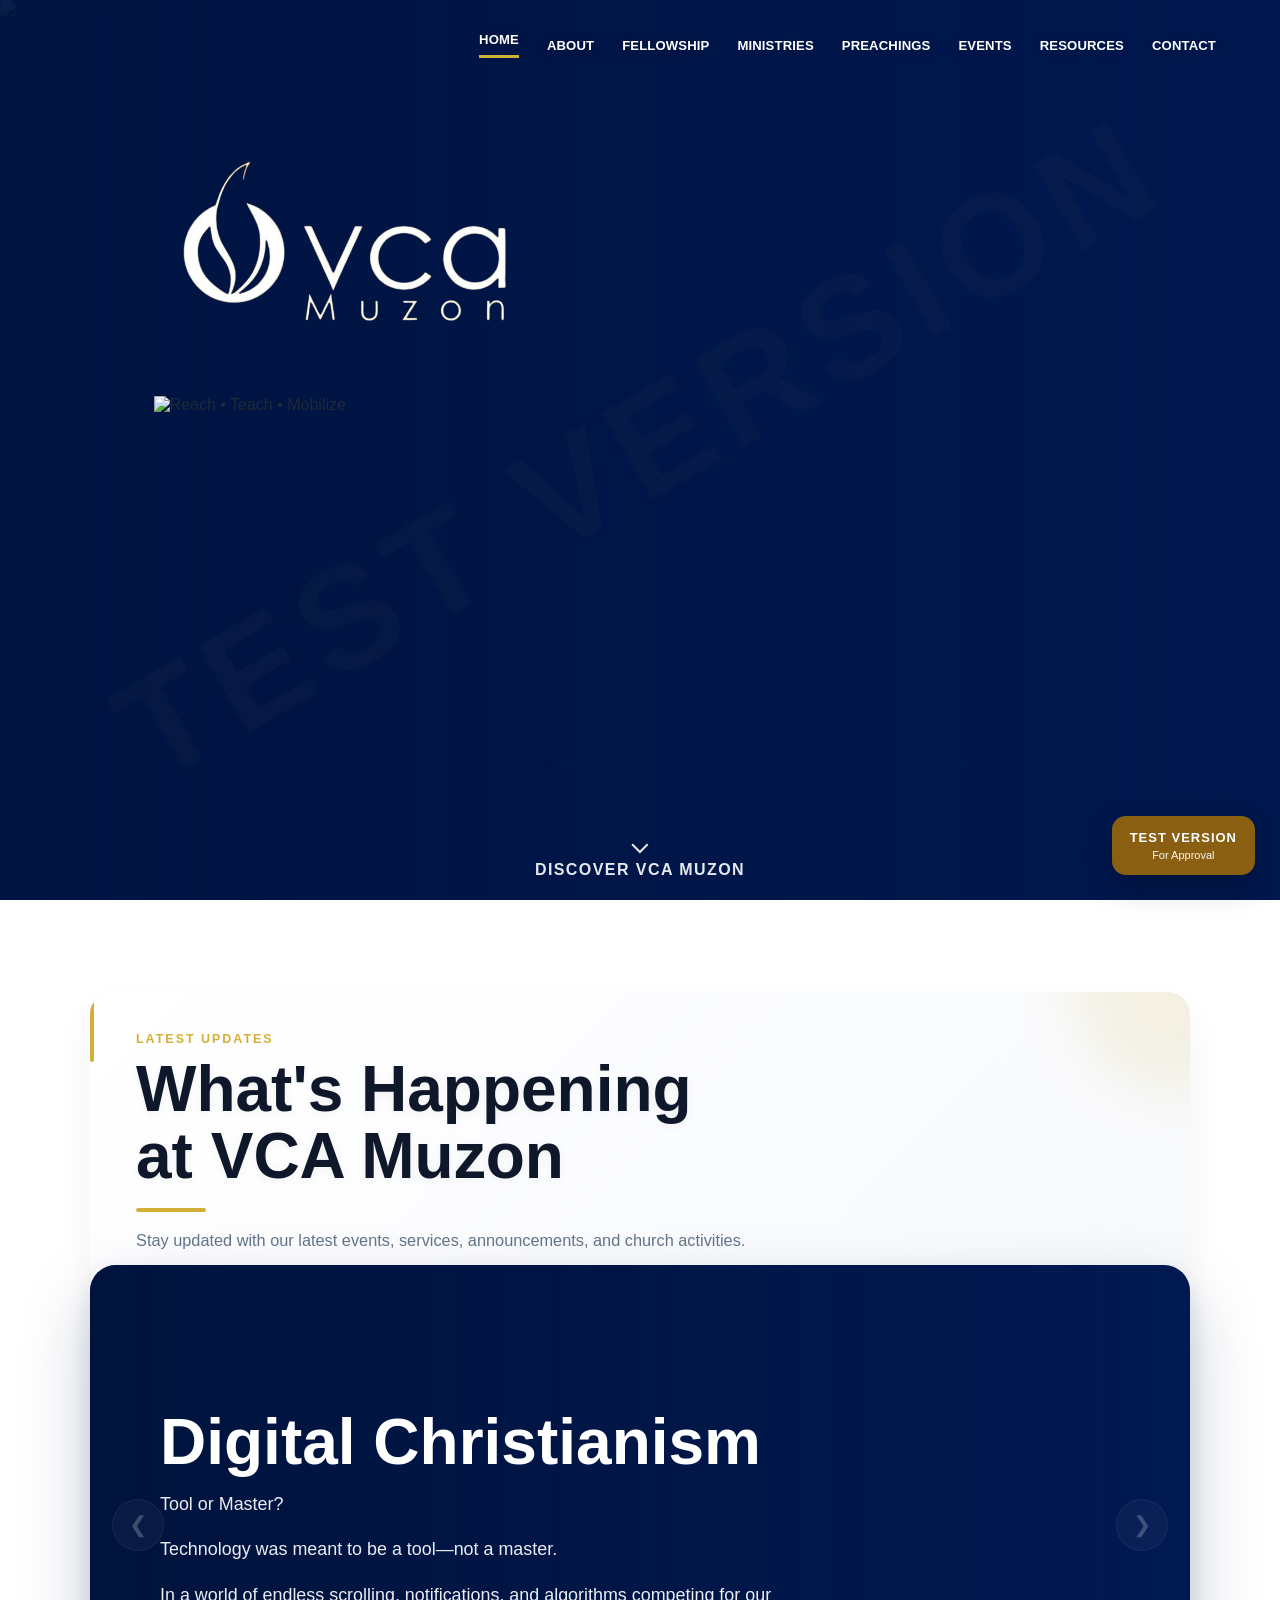
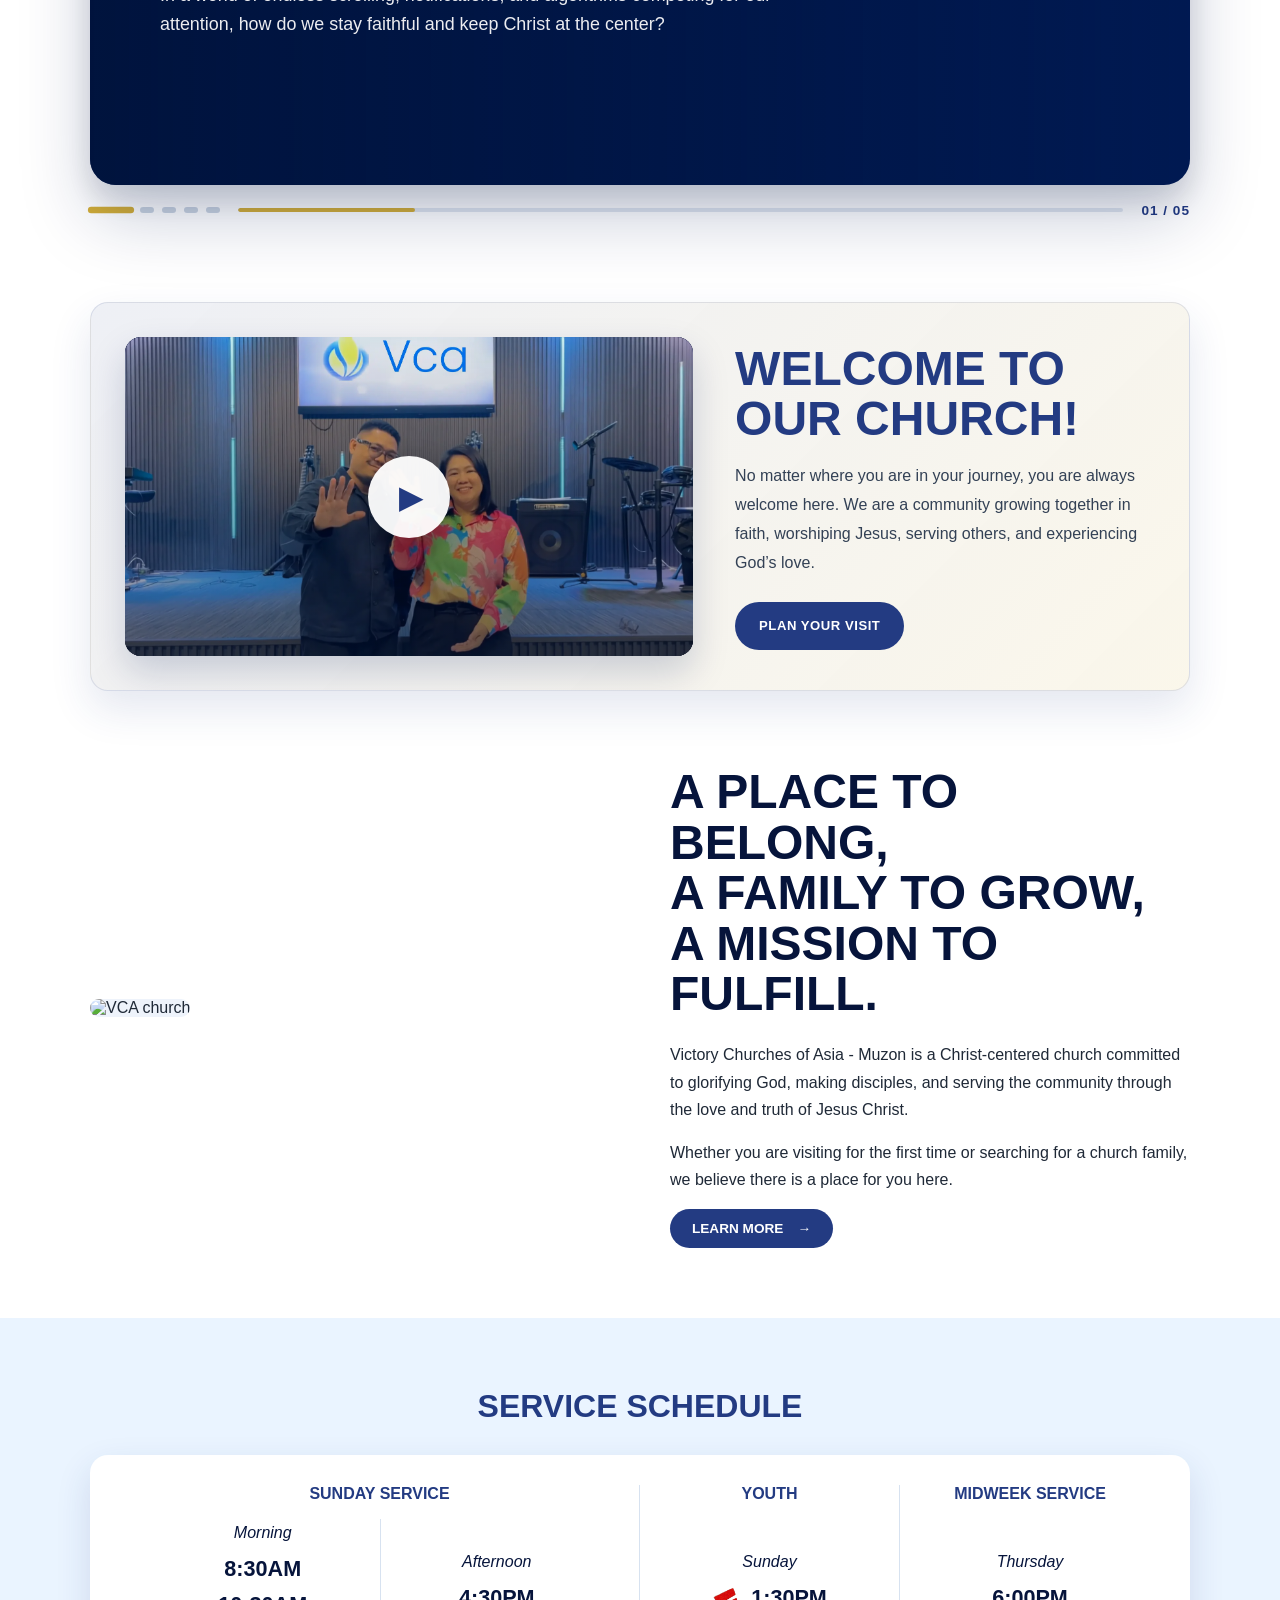
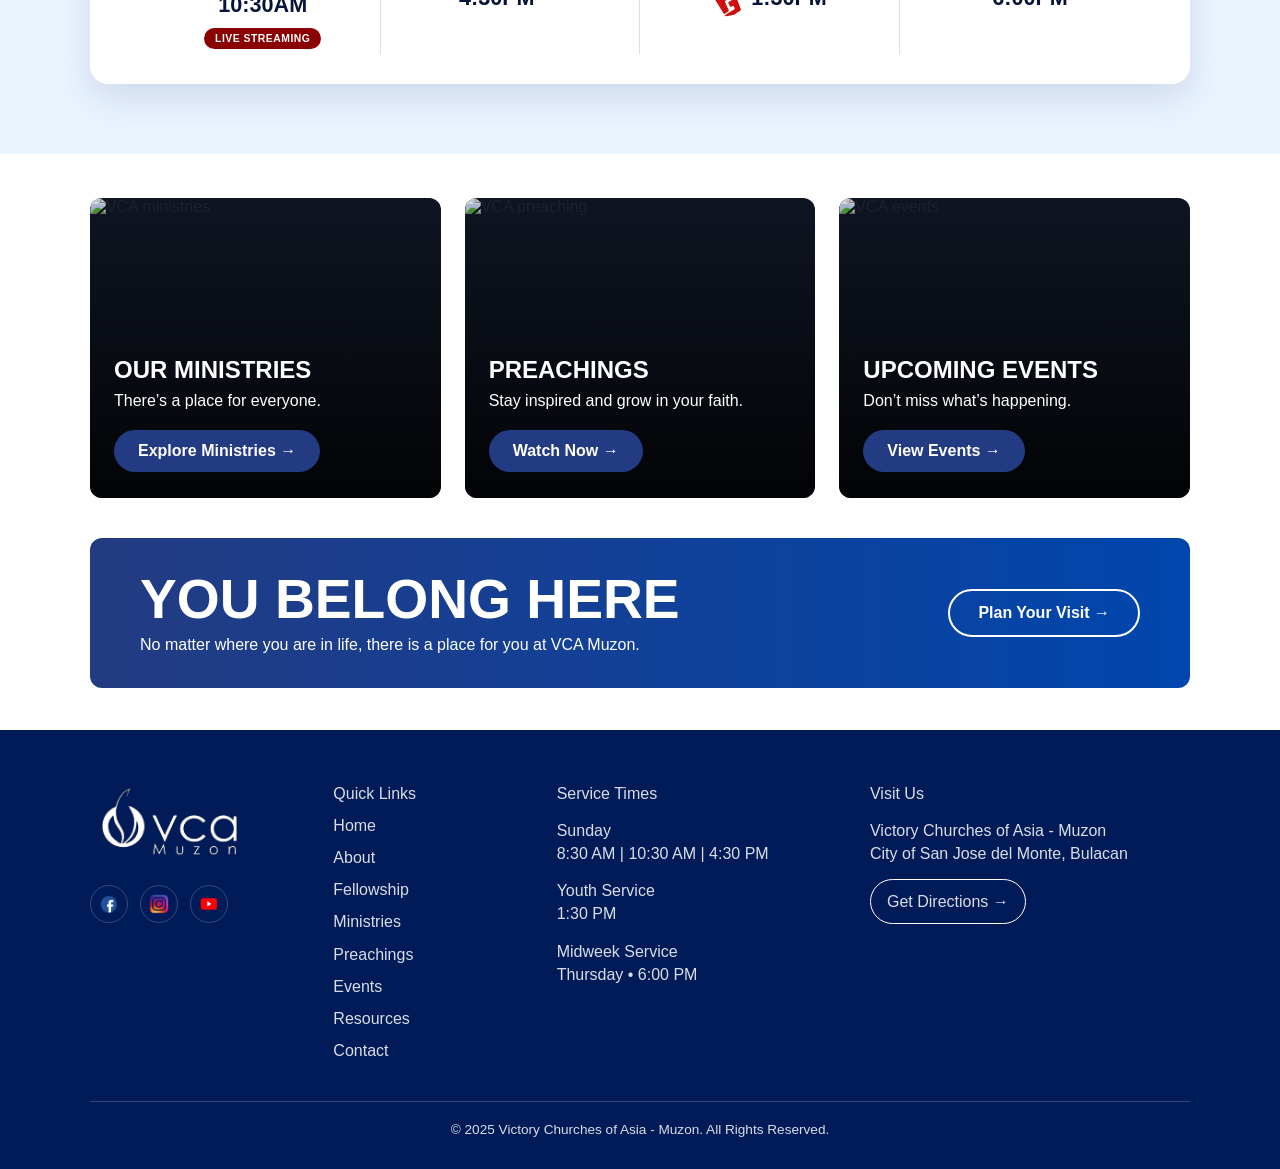
==== commit 1d58a3d9: "Update website content and preaching resources" ====
--- a/index.html
+++ b/index.html
@@ -101,9 +101,6 @@
                     >
                 </div>
 
-                <a href="contact.html" class="primary-btn">
-                    Plan Your Visit <span>→</span>
-                </a>
             </div>
 
             <a
@@ -111,7 +108,7 @@
                 class="hero-scroll-indicator"
                 aria-label="Scroll down to explore more content">
                 <span class="hero-scroll-arrow" aria-hidden="true">⌄</span>
-                <span class="hero-scroll-text">Scroll to Explore</span>
+                <span class="hero-scroll-text">Discover VCA Muzon</span>
             </a>
 
         </section>
--- a/css/vca_style.css
+++ b/css/vca_style.css
@@ -215,20 +215,6 @@
   padding-top: 90px;
 }
 
-.home-hero.landing-style-hero {
-  position: relative;
-  width: 100%;
-  min-height: 100vh;
-  min-height: 100svh;
-  height: 100vh;
-  overflow: hidden;
-  isolation: isolate;
-  background: #001b57;
-  display: block;
-  padding-top: 0;
-}
-
-
 .hero-content {
   width: min(1180px, 90%);
   margin: 0 auto;
@@ -287,73 +273,143 @@
     justify-content: center;
 }
 
-/* DEFAULT: CHURCH IMAGE VISIBLE */
-.landing-hero-image {
+/* =========================================================
+   HOMEPAGE HERO — CONTINUOUS VIDEO BACKGROUND
+   Replace the existing homepage hero image/video/content/
+   scroll-indicator CSS and its conflicting responsive rules.
+========================================================= */
+
+/* HERO VIEWPORT */
+
+.home-hero.landing-style-hero {
+  position: relative;
+  isolation: isolate;
+  display: block;
+
+  width: 100%;
+  height: 100vh;
+  height: 100svh;
+  height: 100dvh;
+
+  min-height: 100vh;
+  min-height: 100svh;
+  min-height: 100dvh;
+
+  max-height: 100vh;
+  max-height: 100svh;
+  max-height: 100dvh;
+
+  padding: 0;
+  overflow: hidden;
+  background: #001b57;
+}
+
+
+/* =========================================================
+   FALLBACK / POSTER IMAGE
+   Remains underneath the video presentation at all times.
+========================================================= */
+
+.home-hero.landing-style-hero .landing-hero-image {
   position: absolute;
   inset: 0;
+  z-index: -4;
+
+  display: block;
   width: 100%;
   height: 100%;
+
   object-fit: cover;
   object-position: center 60%;
+
   opacity: 1;
-  z-index: -4;
-  transition: opacity 0.8s ease;
-}
-
-/* VIDEO HIDDEN BY DEFAULT */
-.hero-video-container {
+  background: #001b57;
+
+  pointer-events: none;
+}
+
+
+/* =========================================================
+   HERO VIDEO LAYERS
+   All clips occupy the same area and crossfade by opacity.
+========================================================= */
+
+.home-hero.landing-style-hero .hero-video-container {
   position: absolute;
   inset: 0;
+  z-index: -3;
+
+  display: block;
   width: 100%;
   height: 100%;
+
   overflow: hidden;
+  opacity: 1;
+  background: transparent;
+
+  pointer-events: none;
+}
+
+.home-hero.landing-style-hero .hero-video {
+  position: absolute;
+  inset: -1px;
+
+  z-index: 1;
+
+  display: block;
+  width: calc(100% + 2px);
+  height: calc(100% + 2px);
+
+  border: 0;
+  object-fit: cover;
+  object-position: center center;
+
   opacity: 0;
-  z-index: -3;
-  background: #001b57;
-  transition: opacity 0.8s ease;
-}
-
-.hero-video {
-  position: absolute;
-  inset: 0;
-  width: 100%;
-  height: 100%;
-  border: none;
-  object-fit: cover;
-  opacity: 0;
-  filter: brightness(0.65) saturate(0.75) hue-rotate(8deg);
-  transition: opacity 1s ease;
-}
-
-.hero-video.active-video {
+  background: transparent;
+
+  filter:
+    brightness(0.74)
+    saturate(0.82)
+    hue-rotate(6deg);
+
+  transform: translateZ(0);
+  backface-visibility: hidden;
+  will-change: opacity;
+
+  transition: opacity 1.1s ease-in-out;
+}
+
+.home-hero.landing-style-hero .hero-video.active-video {
+  z-index: 2;
   opacity: 1;
 }
 
-/* AFTER 5 SECONDS: SHOW VIDEO */
-.landing-hero.show-video .landing-hero-image,
-.landing-style-hero.show-video .landing-hero-image {
-  opacity: 0;
-}
-
-.landing-hero.show-video .hero-video-container,
-.landing-style-hero.show-video .hero-video-container {
-  opacity: 1;
-}
-
-/* BLUISH VIDEO TINT */
-.hero-video-container::after {
+
+/* =========================================================
+   VIDEO TINT
+   Sits above the videos but beneath the main hero overlay.
+========================================================= */
+
+.home-hero.landing-style-hero .hero-video-container::after {
   content: "";
   position: absolute;
   inset: 0;
-  background: rgba(0, 27, 87, 0.45);
+  z-index: 3;
+
+  background: rgba(0, 27, 87, 0.22);
   pointer-events: none;
 }
 
-/* MAIN BLUE OVERLAY FOR READABILITY */
-.landing-overlay {
+
+/* =========================================================
+   MAIN READABILITY OVERLAY
+========================================================= */
+
+.home-hero.landing-style-hero .landing-overlay {
   position: absolute;
   inset: 0;
   z-index: -1;
+
   background:
     linear-gradient(
       to right,
@@ -362,106 +418,169 @@
       rgba(0, 20, 65, 0.58) 60%,
       rgba(0, 20, 65, 0.38) 100%
     );
-}
-
-/* CONTENT */
-.landing-content {
-  height: 100%;
-  min-height: 0;
-  max-width: 620px;
-  margin-left: 12%;
-
-  padding-top: clamp(110px, 15vh, 155px);
-  padding-bottom: clamp(105px, 15vh, 135px);
+
+  pointer-events: none;
+}
+
+
+/* =========================================================
+   HERO CONTENT
+   Height is constrained to the hero viewport.
+========================================================= */
+
+.home-hero.landing-style-hero .landing-content {
+  position: relative;
+  z-index: 2;
 
   display: flex;
   flex-direction: column;
   align-items: flex-start;
   justify-content: flex-start;
-
-  position: relative;
-  z-index: 2;
-}
-
-.landing-title {
-  width: clamp(360px, 34vw, 560px);
-  margin-bottom: 42px;
-}
-
-.landing-title-image {
+  gap: clamp(36px, 5vh, 54px);
+
+  box-sizing: border-box;
+
+  width: min(620px, 76vw);
+  height: 100%;
+  min-height: 0;
+  max-height: 100%;
+
+  margin-left: 12%;
+
+  padding-top: clamp(108px, 14vh, 150px);
+  padding-bottom: clamp(118px, 16vh, 150px);
+}
+
+.home-hero.landing-style-hero .landing-logo {
+  display: block;
+
+  width: clamp(330px, 31vw, 520px);
+  height: auto;
+
+  margin-bottom: 0;
+}
+
+.home-hero.landing-style-hero .landing-title {
+  width: clamp(620px, 54vw, 950px);
+  margin-bottom: 0;
+}
+
+.home-hero.landing-style-hero .landing-title-image {
+  display: block;
+
   width: 100%;
   height: auto;
-  display: block;
+
+  margin-top: 0;
+
   transform: none;
-  margin-top: 95px;
-}
-
-/* keep your existing logo/title/button CSS below */
-
-.landing-logo {
-  width: clamp(360px, 32vw, 540px);
-  height: auto;
-  margin-bottom: 34px;
-}
-
-.landing-btn {
-  width: fit-content;
+}
+
+.home-hero.landing-style-hero .landing-content .primary-btn {
+  position: relative;
+
   display: inline-flex;
   align-items: center;
-  margin-top: 15px;
-  gap: 16px;
-  background: var(--vca-blue);
+  justify-content: center;
+  gap: 14px;
+
+  width: fit-content;
+  min-width: 218px;
+  min-height: 58px;
+
+  margin-top: 0;
+  padding: 16px 22px 16px 28px;
+
+  border: 1px solid rgba(255, 255, 255, 0.68);
+  border-radius: 10px;
+
+  background:
+    linear-gradient(
+      135deg,
+      #3159c8 0%,
+      var(--vca-blue) 58%,
+      #16317f 100%
+    );
+
   color: var(--white);
-  border: 2px solid rgba(255, 255, 255, 0.65);
-  padding: 14px 26px;
-  text-decoration: none;
+
   font-size: 0.9rem;
   font-weight: 900;
-  letter-spacing: 0.8px;
-  transition: 0.3s ease;
-}
-
-.landing-btn:hover {
-  background: #1a2d64;
+  letter-spacing: 0.075em;
+  text-decoration: none;
+  text-transform: uppercase;
+
+  box-shadow:
+    0 14px 30px rgba(0, 10, 45, 0.34),
+    inset 0 1px 0 rgba(255, 255, 255, 0.2);
+
+  overflow: hidden;
+
+  animation: heroButtonPulse 4s ease-in-out infinite;
+
+  transition:
+    transform 0.3s ease,
+    background 0.3s ease,
+    border-color 0.3s ease,
+    box-shadow 0.3s ease;
+}
+
+.home-hero.landing-style-hero .landing-content .primary-btn:hover,
+.home-hero.landing-style-hero .landing-content .primary-btn:focus-visible {
   transform: translateY(-3px);
-  box-shadow: 0 14px 28px rgba(0, 0, 0, 0.25);
-}
-
-.landing-btn span {
-  font-size: 1.4rem;
+
+  border-color: rgba(212, 175, 55, 0.95);
+
+  background:
+    linear-gradient(
+      135deg,
+      #3f68d8 0%,
+      #294eaf 58%,
+      #1b398d 100%
+    );
+
+  box-shadow:
+    0 18px 38px rgba(0, 10, 45, 0.42),
+    0 0 0 4px rgba(212, 175, 55, 0.12),
+    inset 0 1px 0 rgba(255, 255, 255, 0.24);
+}
+
+.home-hero.landing-style-hero .landing-content .primary-btn:active {
+  transform: translateY(-1px) scale(0.99);
+}
+
+.home-hero.landing-style-hero .landing-content .primary-btn span {
+  position: relative;
+  z-index: 1;
+
+  display: grid;
+  place-items: center;
+
+  width: 28px;
+  height: 28px;
+
+  border: 1px solid rgba(255, 255, 255, 0.4);
+  border-radius: 50%;
+
+  background: rgba(255, 255, 255, 0.12);
+
+  font-size: 1rem;
   line-height: 1;
-}
-
-.landing-content .primary-btn {
-  margin-top: clamp(26px, 4vh, 42px);
-  width: fit-content;
-  min-width: 130px;
-  min-height: 58px;
-  justify-content: center;
-  padding: 18px 34px;
-  border-radius: 0;
-  border: 2px solid rgba(255, 255, 255, 0.80);
-  background: linear-gradient(135deg, var(--vca-blue), #3155b8);
-  color: var(--white);
-  font-size: 0.92rem;
-  font-weight: 900;
-  letter-spacing: 1px;
-
-  box-shadow: 0 14px 26px rgba(0,0,0,.26);
-
-  position: relative;
-  overflow: hidden;
-
-  animation: heroButtonPulse 4s ease-in-out infinite;
-}
-
-.landing-content .primary-btn:hover {
-  transform: translateY(-4px);
-  background: linear-gradient(135deg, #3155b8, var(--vca-blue));
-  box-shadow: 0 20px 38px rgba(0,0,0,.32);
-}
-
-.landing-content .primary-btn::after {
+
+  transition:
+    color 0.3s ease,
+    background 0.3s ease,
+    transform 0.3s ease;
+}
+
+.home-hero.landing-style-hero .landing-content .primary-btn:hover span,
+.home-hero.landing-style-hero .landing-content .primary-btn:focus-visible span {
+  color: #10245f;
+  background: var(--gold);
+  transform: translateX(3px);
+}
+
+.home-hero.landing-style-hero .landing-content .primary-btn::after {
   content: "";
   position: absolute;
   top: 0;
@@ -470,58 +589,43 @@
   width: 80%;
   height: 100%;
 
-  background: linear-gradient(
-    120deg,
-    transparent,
-    rgba(255,255,255,.35),
-    transparent
-  );
+  pointer-events: none;
+
+  background:
+    linear-gradient(
+      120deg,
+      transparent,
+      rgba(255, 255, 255, 0.35),
+      transparent
+    );
 
   animation: buttonShine 3.5s ease-in-out infinite;
 }
 
-@keyframes heroButtonPulse {
-  0%, 100% {
-    box-shadow: 0 14px 26px rgba(0,0,0,.26);
-  }
-
-  50% {
-    box-shadow: 0 14px 26px rgba(0,0,0,.26),
-                0 0 0 8px rgba(255,255,255,.08);
-  }
-}
-
-@keyframes buttonShine {
-  0% {
-    left: -120%;
-  }
-
-  45%, 100% {
-    left: 130%;
-  }
-}
-
-/* ========================================
-   HERO SCROLL INDICATOR
-======================================== */
-
-.hero-scroll-indicator {
+
+/* =========================================================
+   SCROLL TO EXPLORE
+========================================================= */
+
+.home-hero.landing-style-hero .hero-scroll-indicator {
   position: absolute;
   left: 50%;
-  bottom: clamp(20px, 2.5vh, 30px);
+  bottom: clamp(18px, 2.5vh, 30px);
   z-index: 5;
 
   display: flex;
   flex-direction: column;
   align-items: center;
   justify-content: center;
-
-  /* Space between arrow and text */
   gap: 7px;
 
-  color: rgba(255, 255, 255, 0.88);
+  margin: 0;
+  padding: 0;
+
+  color: rgba(255, 255, 255, 0.9);
+
+  text-align: center;
   text-decoration: none;
-  text-align: center;
   text-transform: uppercase;
 
   transform: translateX(-50%);
@@ -532,57 +636,99 @@
     visibility 0s linear;
 }
 
-.hero-scroll-indicator.is-hidden {
+.home-hero.landing-style-hero .hero-scroll-indicator.is-hidden {
   opacity: 0;
   visibility: hidden;
   pointer-events: none;
+
   transition-delay: 0s, 0s, 0.3s;
 }
 
-.hero-scroll-indicator:hover,
-.hero-scroll-indicator:focus-visible {
+.home-hero.landing-style-hero .hero-scroll-indicator:hover,
+.home-hero.landing-style-hero .hero-scroll-indicator:focus-visible {
   color: #ffffff;
 }
 
-.hero-scroll-indicator:focus-visible {
+.home-hero.landing-style-hero
+  .hero-scroll-indicator:focus-visible {
   outline: 2px solid #ffffff;
   outline-offset: 7px;
   border-radius: 4px;
 }
 
-.hero-scroll-arrow {
+.home-hero.landing-style-hero .hero-scroll-arrow {
   position: relative;
+
   display: block;
+
   width: 18px;
   height: 12px;
-  margin-bottom: 4px;
-  /* Hide the original ⌄ character */
+
+  margin: 0 0 4px;
+  padding: 0;
+
   font-size: 0;
   line-height: 0;
+
   animation: hero-scroll-bounce 2.4s ease-in-out infinite;
 }
 
-.hero-scroll-arrow::before {
+.home-hero.landing-style-hero .hero-scroll-arrow::before {
   content: "";
   position: absolute;
   top: 0;
   left: 50%;
+
   width: 10px;
   height: 10px;
+
   border-right: 2px solid currentColor;
   border-bottom: 2px solid currentColor;
+
   transform: translateX(-50%) rotate(45deg);
 }
 
-.hero-scroll-text {
+.home-hero.landing-style-hero .hero-scroll-text {
   display: block;
+
   margin: 0;
   padding: 0;
-  font-size: 0.66rem;
+
+  font-size: 1rem;
   font-weight: 800;
   line-height: 1;
   letter-spacing: 0.09rem;
+
   white-space: nowrap;
+}
+
+
+/* =========================================================
+   HERO ANIMATIONS
+========================================================= */
+
+@keyframes heroButtonPulse {
+  0%,
+  100% {
+    box-shadow: 0 14px 26px rgba(0, 0, 0, 0.26);
+  }
+
+  50% {
+    box-shadow:
+      0 14px 26px rgba(0, 0, 0, 0.26),
+      0 0 0 8px rgba(255, 255, 255, 0.08);
+  }
+}
+
+@keyframes buttonShine {
+  0% {
+    left: -120%;
+  }
+
+  45%,
+  100% {
+    left: 130%;
+  }
 }
 
 @keyframes hero-scroll-bounce {
@@ -603,88 +749,348 @@
   }
 }
 
-/* Respect reduced-motion preferences */
-
-/* Short desktop and laptop screens */
-
-@media (min-width: 769px) and (max-height: 800px) {
-  .home-hero.landing-style-hero {
-    min-height: 100vh;
-    min-height: 100svh;
-    height: 100vh;
-    height: 100svh;
-  }
-
-  .landing-content {
-    height: 100%;
-    min-height: 0;
-    padding-top: clamp(92px, 13vh, 118px);
+
+/* =========================================================
+   SHORTER DESKTOP SCREENS
+========================================================= */
+
+@media (min-width: 1025px) and (max-height: 820px) {
+  .home-hero.landing-style-hero .landing-content {
+    width: min(560px, 72vw);
+    gap: 0;
+
+    padding-top: clamp(86px, 11vh, 108px);
     padding-bottom: 92px;
   }
 
-  .landing-logo {
-    width: clamp(280px, 27vw, 410px);
-    margin-bottom: 18px;
-  }
-
-  .landing-title {
-    width: clamp(280px, 28vw, 420px);
-    margin-bottom: 18px;
-  }
-
-  .landing-title-image {
-    margin-top: 28px;
-  }
-
-  .landing-content .primary-btn {
-    min-height: 52px;
-    margin-top: 24px;
-    padding: 14px 28px;
-  }
-
-  .hero-scroll-indicator {
-    bottom: 14px;
+  .home-hero.landing-style-hero .landing-logo {
+    width: clamp(270px, 25vw, 400px);
+    margin-bottom: 0;
+  }
+
+  .home-hero.landing-style-hero .landing-title {
+    width: clamp(620px, 54vw, 950px);
+    margin-top: clamp(78px, 11vh, 92px);
+  }
+
+  .home-hero.landing-style-hero .landing-title-image {
+    margin-top: 0;
+  }
+
+  .home-hero.landing-style-hero
+    .landing-content
+    .primary-btn {
+    min-height: 50px;
+
+    margin-top: clamp(30px, 4vh, 38px);
+    padding: 13px 27px;
+
+    font-size: 0.82rem;
+  }
+
+  .home-hero.landing-style-hero
+    .hero-scroll-indicator {
+    bottom: 13px;
     gap: 6px;
   }
 
-  .hero-scroll-arrow {
+  .home-hero.landing-style-hero .hero-scroll-arrow {
     width: 16px;
     height: 10px;
     margin-bottom: 3px;
   }
 
-.hero-scroll-arrow::before {
+  .home-hero.landing-style-hero
+    .hero-scroll-arrow::before {
     width: 9px;
     height: 9px;
-}
-
-  .hero-scroll-text {
-    font-size: 0.62rem;
-  }
-}
+  }
+
+  .home-hero.landing-style-hero .hero-scroll-text {
+    font-size: 0.9rem;
+  }
+}
+
+
+/* =========================================================
+   LAPTOPS
+========================================================= */
+
+@media (min-width: 769px) and (max-width: 1180px) {
+  .home-hero.landing-style-hero .landing-hero-image,
+  .home-hero.landing-style-hero .hero-video {
+    object-position: center center;
+  }
+
+  .home-hero.landing-style-hero .landing-content {
+    width: min(540px, 72vw);
+    gap: clamp(32px, 4vh, 46px);
+
+    margin-left: 7%;
+
+    padding-top: clamp(100px, 13vh, 130px);
+    padding-bottom: clamp(104px, 14vh, 132px);
+  }
+
+  .home-hero.landing-style-hero .landing-logo {
+    width: min(45vw, 430px);
+    margin-bottom: 0;
+  }
+
+  .home-hero.landing-style-hero .landing-title {
+    width: min(43vw, 410px);
+  }
+
+  .home-hero.landing-style-hero .landing-title-image {
+    margin-top: 0;
+  }
+
+  .home-hero.landing-style-hero
+    .landing-content
+    .primary-btn {
+    margin-top: 0;
+  }
+}
+
+
+/* =========================================================
+   TABLETS
+========================================================= */
+
+@media (min-width: 769px) and (max-width: 1024px) {
+  .home-hero.landing-style-hero .landing-overlay {
+    background:
+      linear-gradient(
+        to bottom,
+        rgba(0, 20, 65, 0.76) 0%,
+        rgba(0, 20, 65, 0.7) 48%,
+        rgba(0, 20, 65, 0.91) 100%
+      );
+  }
+
+  .home-hero.landing-style-hero .landing-content {
+    width: 100%;
+    max-width: none;
+    gap: clamp(28px, 3.5svh, 40px);
+
+    margin-left: 0;
+
+    padding:
+      clamp(92px, 10svh, 124px)
+      40px
+      clamp(108px, 13svh, 140px);
+
+    align-items: center;
+    justify-content: center;
+    text-align: center;
+  }
+
+  .home-hero.landing-style-hero .landing-logo {
+    width: min(58vw, 440px);
+    margin-bottom: 0;
+  }
+
+  .home-hero.landing-style-hero .landing-title {
+    width: min(54vw, 410px);
+  }
+
+  .home-hero.landing-style-hero .landing-title-image {
+    margin-top: 0;
+  }
+
+  .home-hero.landing-style-hero
+    .landing-content
+    .primary-btn {
+    min-width: 220px;
+    min-height: 56px;
+
+    margin-top: 0;
+    padding: 16px 30px;
+  }
+
+  .home-hero.landing-style-hero
+    .hero-scroll-indicator {
+    bottom: max(18px, env(safe-area-inset-bottom));
+  }
+}
+
+
+/* =========================================================
+   MOBILE
+========================================================= */
+
+@media (max-width: 768px) {
+  .home-hero.landing-style-hero {
+    height: 100vh;
+    height: 100svh;
+    height: 100dvh;
+
+    min-height: 100vh;
+    min-height: 100svh;
+    min-height: 100dvh;
+
+    max-height: 100vh;
+    max-height: 100svh;
+    max-height: 100dvh;
+  }
+
+  .home-hero.landing-style-hero .landing-hero-image,
+  .home-hero.landing-style-hero .hero-video {
+    object-position: center center;
+  }
+
+  .home-hero.landing-style-hero .landing-overlay {
+    background:
+      linear-gradient(
+        to bottom,
+        rgba(0, 20, 65, 0.82) 0%,
+        rgba(0, 20, 65, 0.76) 45%,
+        rgba(0, 20, 65, 0.94) 100%
+      );
+  }
+
+  .home-hero.landing-style-hero .landing-content {
+    width: 100%;
+    max-width: none;
+    gap: clamp(24px, 3.5svh, 34px);
+
+    margin-left: 0;
+
+    padding:
+      clamp(104px, 13svh, 126px)
+      22px
+      clamp(112px, 15svh, 142px);
+
+    align-items: center;
+    justify-content: center;
+    text-align: center;
+  }
+
+  .home-hero.landing-style-hero .landing-logo {
+    width: min(78vw, 330px);
+    margin-bottom: 0;
+  }
+
+  .home-hero.landing-style-hero .landing-title {
+    width: min(76vw, 315px);
+  }
+
+  .home-hero.landing-style-hero .landing-title-image {
+    margin-top: 0;
+  }
+
+  .home-hero.landing-style-hero
+    .landing-content
+    .primary-btn {
+    width: auto;
+    min-width: min(100%, 235px);
+    min-height: 54px;
+
+    margin-top: 0;
+    padding: 15px 26px;
+
+    font-size: 0.8rem;
+  }
+
+  .home-hero.landing-style-hero
+    .hero-scroll-indicator {
+    bottom: max(14px, env(safe-area-inset-bottom));
+    gap: 5px;
+  }
+
+  .home-hero.landing-style-hero .hero-scroll-arrow {
+    width: 16px;
+    height: 10px;
+    margin-bottom: 3px;
+  }
+
+  .home-hero.landing-style-hero
+    .hero-scroll-arrow::before {
+    width: 9px;
+    height: 9px;
+  }
+
+  .home-hero.landing-style-hero .hero-scroll-text {
+    font-size: 0.82rem;
+    letter-spacing: 0.075rem;
+  }
+}
+
+
+/* =========================================================
+   SMALL MOBILE
+========================================================= */
+
+@media (max-width: 480px) {
+  .home-hero.landing-style-hero .landing-content {
+    padding:
+      clamp(102px, 13svh, 120px)
+      18px
+      clamp(106px, 15svh, 132px);
+  }
+
+  .home-hero.landing-style-hero .landing-logo {
+    width: min(76vw, 292px);
+  }
+
+  .home-hero.landing-style-hero .landing-title {
+    width: min(74vw, 286px);
+  }
+
+  .home-hero.landing-style-hero
+    .landing-content
+    .primary-btn {
+    min-width: min(100%, 220px);
+    min-height: 52px;
+
+    padding: 14px 22px;
+
+    font-size: 0.77rem;
+  }
+}
+
+
+/* =========================================================
+   REDUCED MOTION
+   Suppress hero video presentation and retain fallback image.
+========================================================= */
 
 @media (prefers-reduced-motion: reduce) {
-  .hero-scroll-arrow {
+  .home-hero.landing-style-hero .landing-hero-image {
+    opacity: 1;
+  }
+
+  .home-hero.landing-style-hero .hero-video-container {
+    display: none;
+    opacity: 0;
+  }
+
+  .home-hero.landing-style-hero .hero-video {
+    display: none;
+    opacity: 0;
+    transition: none;
+  }
+
+  .home-hero.landing-style-hero
+    .landing-content
+    .primary-btn,
+  .home-hero.landing-style-hero
+    .landing-content
+    .primary-btn::after,
+  .home-hero.landing-style-hero
+    .hero-scroll-arrow {
     animation: none;
   }
-}
-
-@media (max-width: 768px) {
-  .hero-scroll-indicator {
-    bottom: max(14px, env(safe-area-inset-bottom));
-    gap: 4px;
-  }
-
-  .hero-scroll-arrow {
-    width: 25px;
-    height: 15px;
-    font-size: 1.55rem;
-  }
-
-  .hero-scroll-text {
-    font-size: 0.58rem;
-    line-height: 1.1;
-    letter-spacing: 0.075rem;
+
+  .home-hero.landing-style-hero
+    .landing-content
+    .primary-btn,
+  .home-hero.landing-style-hero
+    .landing-content
+    .primary-btn span,
+  .home-hero.landing-style-hero
+    .hero-scroll-indicator {
+    transition: none;
   }
 }
 
@@ -4230,33 +4636,6 @@
    ========================================== */
 
 @media (max-width: 768px) {
-  .hero-video-container {
-    display: none;
-  }
-
-  .landing-hero,
-  .landing-content {
-    min-height: 100svh;
-  }
-
-  .landing-hero-image {
-    width: 100%;
-    z-index: -3;
-    object-position: center;
-  }
-
-  .landing-content {
-    max-width: 100%;
-    margin-left: 0;
-    padding: 96px 28px 60px;
-    align-items: flex-start;
-  }
-
-  .landing-logo {
-    width: 160px;
-  }
-
-  .landing-btn,
   .primary-btn,
   .outline-btn,
   .view-more-btn,
@@ -4265,16 +4644,6 @@
     justify-content: center;
     text-align: center;
   }
-
-  .landing-overlay {
-    background:
-      linear-gradient(
-        to right,
-        rgba(0, 0, 0, 0.82),
-        rgba(0, 0, 0, 0.48)
-      );
-  }
-
   .announcement-content {
       padding: 40px 25px;
       margin: 48px 25px;
@@ -4598,18 +4967,6 @@
     grid-column: auto;
   }
 
-  .landing-video {
-    display: none;
-  }
-
-  .landing-hero-image {
-    opacity: 1;
-    z-index: -3;
-  }
-
-  .landing-hero.show-still .landing-hero-image {
-    opacity: 1;
-  }
 
   .beliefs-section {
     width: min(100% - 36px, 980px);
@@ -4670,98 +5027,7 @@
   }
 }
 
-/* ================================
-   HOME HERO MOBILE IMPROVEMENT
-================================ */
-
-@media (max-width: 1024px) {
-  .home-hero.landing-style-hero .hero-video-container {
-    display: block;
-  }
-
-  .home-hero.landing-style-hero .landing-hero-image {
-    object-fit: cover;
-    object-position: center;
-    opacity: 1;
-    background: #001b57;
-  }
-
-  .home-hero.landing-style-hero.show-video .landing-hero-image {
-    opacity: 0;
-  }
-
-  .home-hero.landing-style-hero.show-video .hero-video-container {
-    opacity: 1;
-  }
-}
-
 @media (max-width: 768px) {
-  .home-hero.landing-style-hero {
-    min-height: 100svh;
-    min-height: 100dvh;
-  }
-
-  .home-hero.landing-style-hero .hero-video-container {
-    display: block;
-    z-index: -3;
-  }
-
-  .home-hero.landing-style-hero .landing-hero-image {
-    object-fit: cover;
-    object-position: center;
-  }
-
-  .home-hero.landing-style-hero .hero-video {
-    object-position: center;
-  }
-
-  .landing-overlay {
-    background:
-      linear-gradient(
-        to bottom,
-        rgba(0, 20, 65, 0.82) 0%,
-        rgba(0, 20, 65, 0.76) 45%,
-        rgba(0, 20, 65, 0.92) 100%
-      );
-  }
-
-  .landing-content {
-    min-height: 100svh;
-    min-height: 100dvh;
-    margin-left: 0;
-    padding: clamp(92px, 12svh, 118px) 24px clamp(70px, 10svh, 96px);
-
-    align-items: center;
-    justify-content: center;
-    text-align: center;
-  }
-
-  .landing-logo {
-    width: min(82vw, 340px);
-    margin-bottom: clamp(22px, 4svh, 34px);
-  }
-
-  .landing-title {
-    width: min(82vw, 330px);
-    margin-bottom: clamp(24px, 4svh, 40px);
-  }
-
-  .landing-title-image {
-    margin-top: 0;
-    width: 100%;
-  }
-
-  .landing-content .primary-btn {
-    width: auto;
-    min-width: min(100%, 240px);
-    min-height: 58px;
-
-    margin-top: clamp(28px, 5svh, 48px);
-    padding: 17px 32px;
-
-    font-size: 0.85rem;
-  }
-
   .uat-badge {
     right: 12px;
     bottom: 12px;
@@ -4770,34 +5036,11 @@
 }
 
 @media (max-width: 480px) {
-  .landing-content {
-    padding: 90px 22px 76px;
-  }
-
-  .landing-logo {
-    width: min(90vw, 315px);
-    margin-bottom: 34px;
-  }
-
-  .landing-title {
-    width: min(88vw, 315px);
-    margin-bottom: 38px;
-  }
-
-  .landing-content .primary-btn {
-    min-width: 230px;
-    min-height: 54px;
-    margin-top: 45px;
-    padding: 15px 28px;
-    font-size: 0.8rem;
-  }
-
   .uat-watermark {
     font-size: 3rem;
     opacity: 0.08;
   }
 }
-
 @media (max-width: 768px) {
   .mvv-section {
     width: min(100% - 36px, 980px);
@@ -5038,43 +5281,12 @@
     padding-top: 24px;
   }
 
-  .home-hero.landing-style-hero {
-    min-height: 100vh;
-    min-height: 100svh;
-    height: 100vh;
-    height: 100svh;
-  }
-
-  .home-hero.landing-style-hero .landing-hero-image {
-    object-fit: cover;
-    object-position: center;
-  }
-
-  .landing-content {
-    height: 100%;
-    min-height: 0;
-    max-width: min(560px, 76vw);
-    margin-left: 7%;
-    padding-top: 130px;
-  }
-
-  .landing-logo {
-    width: min(48vw, 430px);
-    margin-bottom: 28px;
-  }
-
-  .landing-title {
-    width: min(44vw, 410px);
-    margin-bottom: 30px;
-  }
-
-  .landing-title-image {
-    margin-top: 58px;
-  }
-
-  .landing-content .primary-btn {
-    margin-top: 72px;
-  }
+
+
+
+
+
+
 
   .announcement-section,
   .about-preview,
@@ -5171,36 +5383,11 @@
     padding: 14px 0;
   }
 
-  .home-hero.landing-style-hero {
-    min-height: 100svh;
-  }
-
-  .home-hero.landing-style-hero .landing-hero-image {
-    object-fit: cover;
-    object-position: center;
-  }
-
-  .landing-content {
-    min-height: 100svh;
-    padding: 96px 22px 72px;
-    gap: 0;
-  }
-
-  .landing-logo {
-    width: min(82vw, 330px);
-    margin-bottom: 26px;
-  }
-
-  .landing-title {
-    width: min(80vw, 320px);
-    margin-bottom: 28px;
-  }
-
-  .landing-content .primary-btn {
-    min-width: min(100%, 245px);
-    margin-top: 34px;
-    padding: 15px 24px;
-  }
+
+
+
+
+
 
   .announcement-section {
     width: min(100% - 28px, 1100px);
@@ -5340,25 +5527,9 @@
 }
 
 @media (max-width: 480px) {
-  .landing-content {
-    padding: 88px 18px 68px;
-  }
-
-  .landing-logo {
-    width: min(80vw, 292px);
-    margin-bottom: 22px;
-  }
-
-  .landing-title {
-    width: min(78vw, 286px);
-  }
-
-  .landing-content .primary-btn {
-    min-width: min(100%, 220px);
-    min-height: 52px;
-    margin-top: 30px;
-    font-size: 0.78rem;
-  }
+
+
+
 
   .announcement-heading {
     padding: 24px 20px 24px;
@@ -5575,13 +5746,7 @@
   outline-offset: 4px;
 }
 
-.landing-title-image {
-  margin-top: 80px;
-}
-
-.landing-content .primary-btn {
-  box-shadow: 0 14px 26px rgba(0, 0, 0, 0.26);
-}
+
 
 .announcement-heading::before {
   height: 60px;
@@ -5826,53 +5991,17 @@
 }
 
 @media (min-width: 1201px) and (max-width: 1366px) and (max-height: 800px) {
-  .landing-content {
-    max-width: 590px;
-    padding-top: 130px;
-  }
-
-  .landing-logo {
-    width: clamp(340px, 31vw, 500px);
-    margin-bottom: 28px;
-  }
-
-  .landing-title {
-    width: clamp(340px, 31vw, 500px);
-    margin-bottom: 32px;
-  }
-
-  .landing-title-image {
-    margin-top: 72px;
-  }
-
-  .landing-content .primary-btn {
-    margin-top: 80px;
-  }
+
+
+
+
 }
 
 @media (min-width: 1101px) and (max-width: 1280px) and (max-height: 760px) {
-  .landing-content {
-    max-width: 560px;
-    padding-top: 118px;
-  }
-
-  .landing-logo {
-    width: clamp(320px, 30vw, 480px);
-    margin-bottom: 24px;
-  }
-
-  .landing-title {
-    width: clamp(320px, 30vw, 470px);
-    margin-bottom: 26px;
-  }
-
-  .landing-title-image {
-    margin-top: 58px;
-  }
-
-  .landing-content .primary-btn {
-    margin-top: 56px;
-  }
+
+
+
+
 }
 
 @media (min-width: 1001px) and (max-width: 1180px) {
@@ -6078,18 +6207,8 @@
 }
 
 @media (max-width: 380px) {
-  .landing-logo {
-    width: min(78vw, 270px);
-  }
-
-  .landing-title {
-    width: min(76vw, 265px);
-  }
-
-  .landing-content .primary-btn {
-    min-width: min(100%, 205px);
-    padding-inline: 20px;
-  }
+
+
 
   .announcement-content {
     width: 100%;
@@ -6110,9 +6229,6 @@
 }
 
 @media (max-width: 768px) {
-  .landing-title-image {
-    margin-top: 0;
-  }
 }
 
 /* TABLET */
@@ -6200,70 +6316,14 @@
     display: none;
   }
 
-  .home-hero.landing-style-hero {
-    width: 100vw;
-    max-width: none;
-    margin-left: calc(50% - 50vw);
-    margin-right: calc(50% - 50vw);
-    min-height: 100vh;
-    min-height: 100svh;
-    height: 100vh;
-    height: 100svh;
-  }
-
-  .home-hero.landing-style-hero .landing-hero-image,
-  .home-hero.landing-style-hero .hero-video {
-    object-fit: cover;
-    object-position: center;
-  }
-
-  .landing-overlay {
-    background: linear-gradient(
-      to bottom,
-      rgba(0, 20, 65, 0.72) 0%,
-      rgba(0, 20, 65, 0.68) 48%,
-      rgba(0, 20, 65, 0.9) 100%
-    );
-  }
-
-  .landing-content {
-    box-sizing: border-box;
-    width: 100%;
-    max-width: none;
-    height: 100%;
-    min-height: 0;
-    margin-left: 0;
-    padding: clamp(88px, 9svh, 124px) 40px clamp(88px, 10svh, 132px);
-    align-items: center;
-    justify-content: center;
-    text-align: center;
-  }
-
-  .landing-logo {
-    width: min(58vw, 440px);
-    margin-bottom: clamp(24px, 3svh, 38px);
-  }
-
-  .landing-title {
-    width: min(54vw, 410px);
-    margin-bottom: clamp(24px, 3svh, 38px);
-  }
-
-  .landing-title-image {
-    width: 100%;
-    margin-top: 0;
-  }
-
-  .landing-content .primary-btn {
-    min-width: 220px;
-    min-height: 56px;
-    margin-top: clamp(24px, 3svh, 40px);
-    padding: 16px 30px;
-  }
-
-  .hero-scroll-indicator {
-    bottom: max(18px, env(safe-area-inset-bottom));
-  }
+
+
+
+
+
+
+
+
 }
 
 /* iPad navigation: keep the full site menu available on every page. */
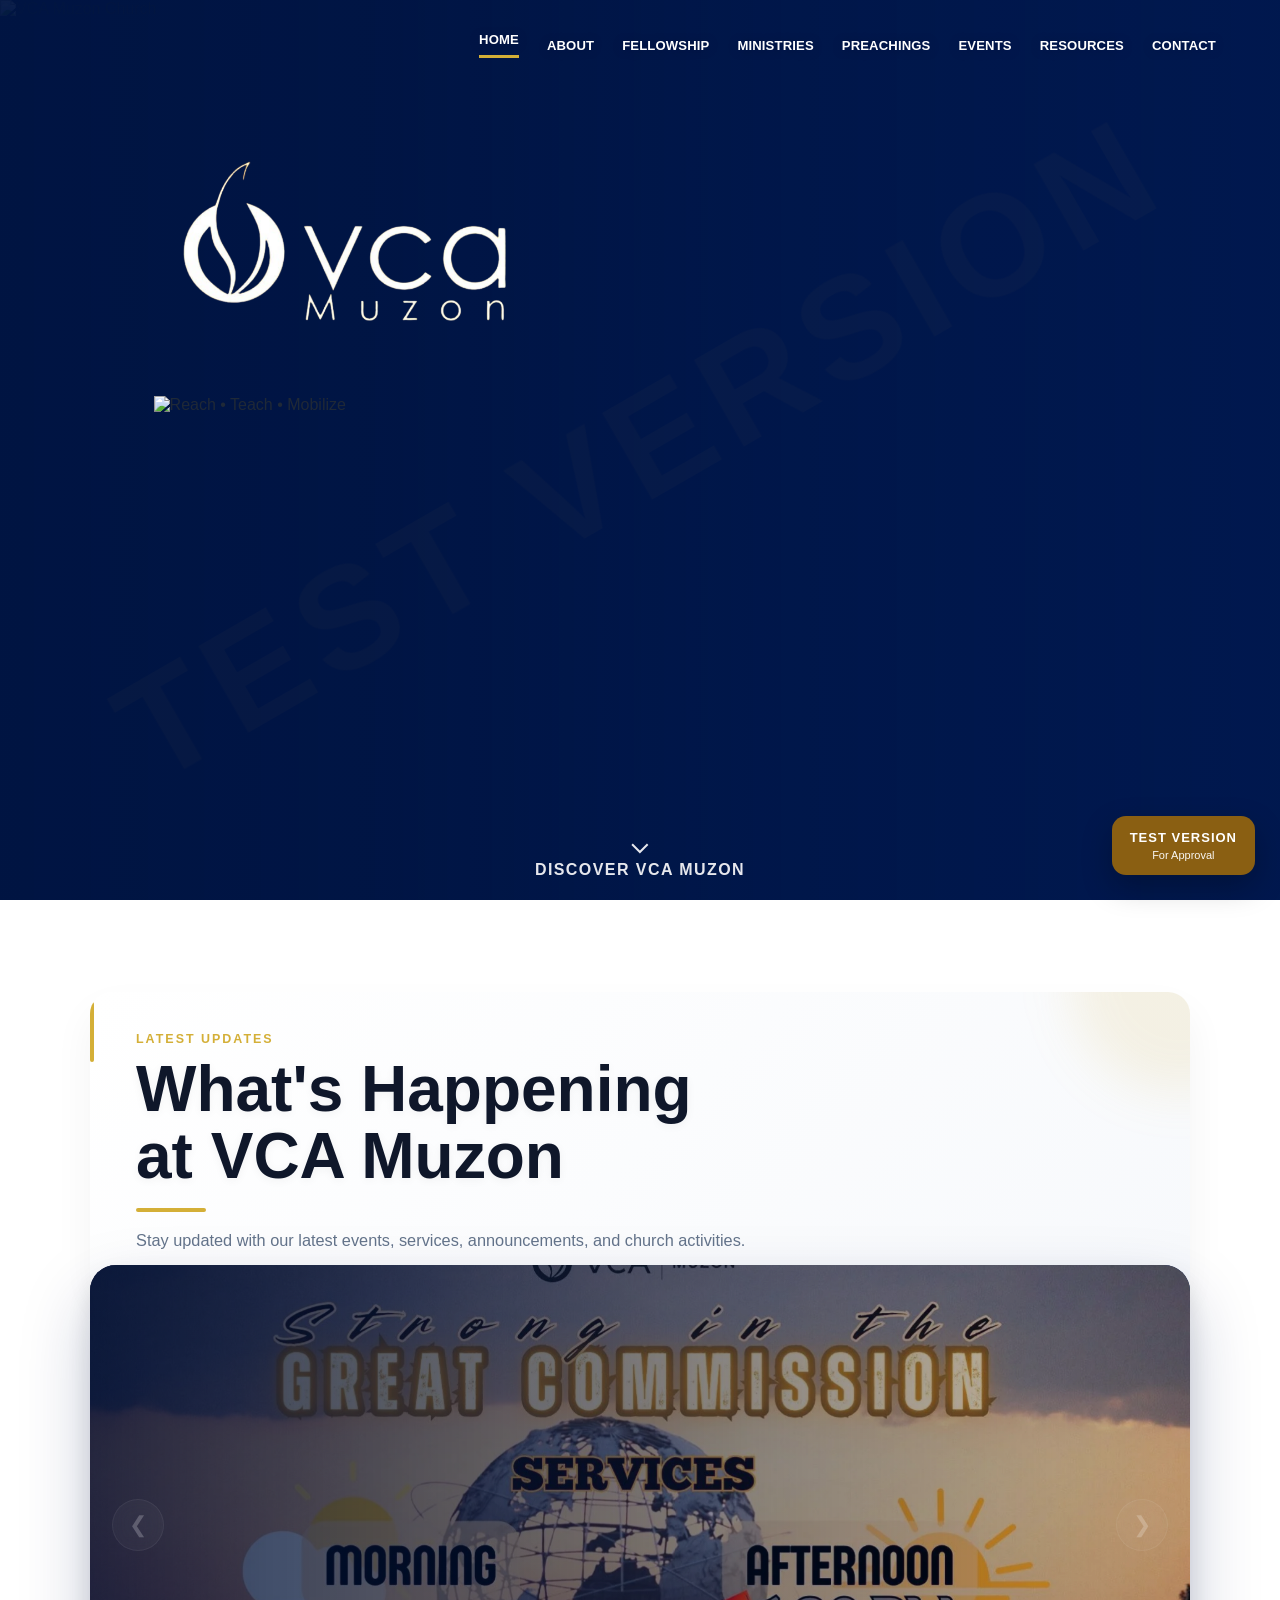
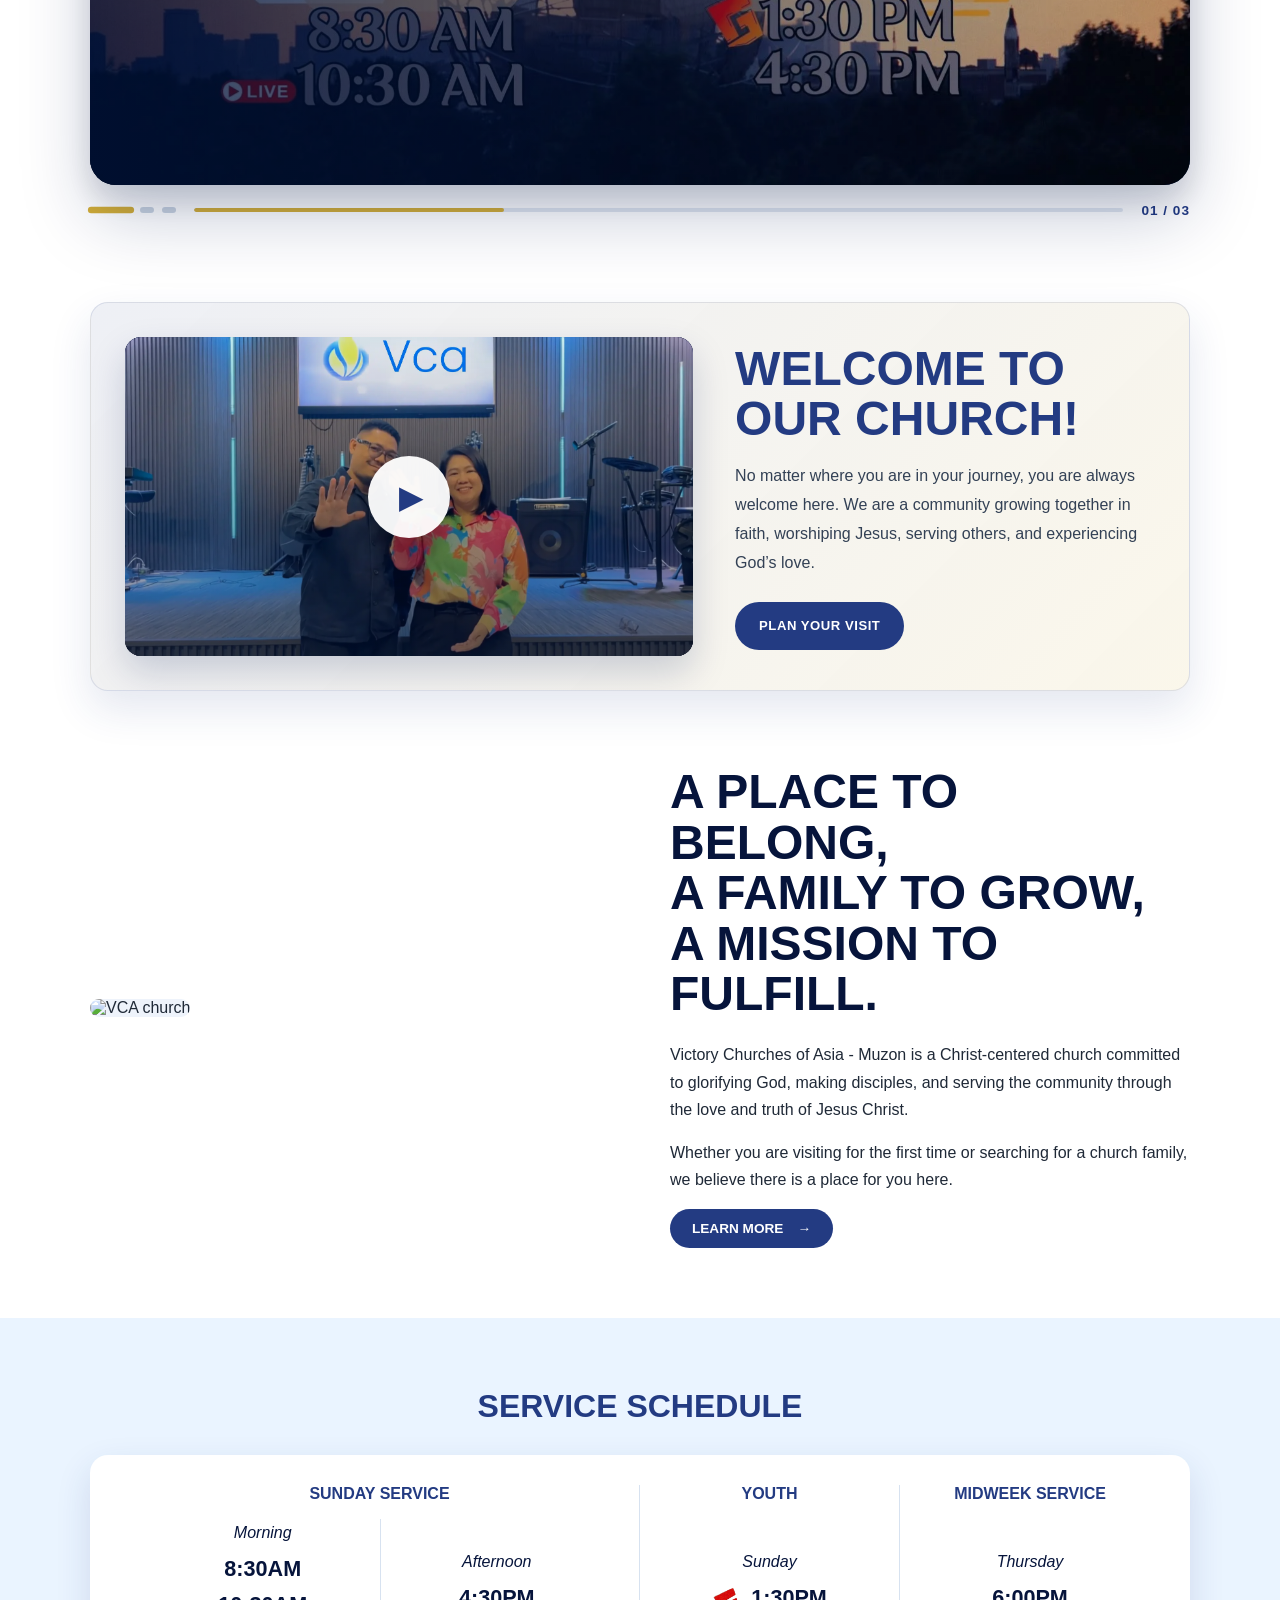
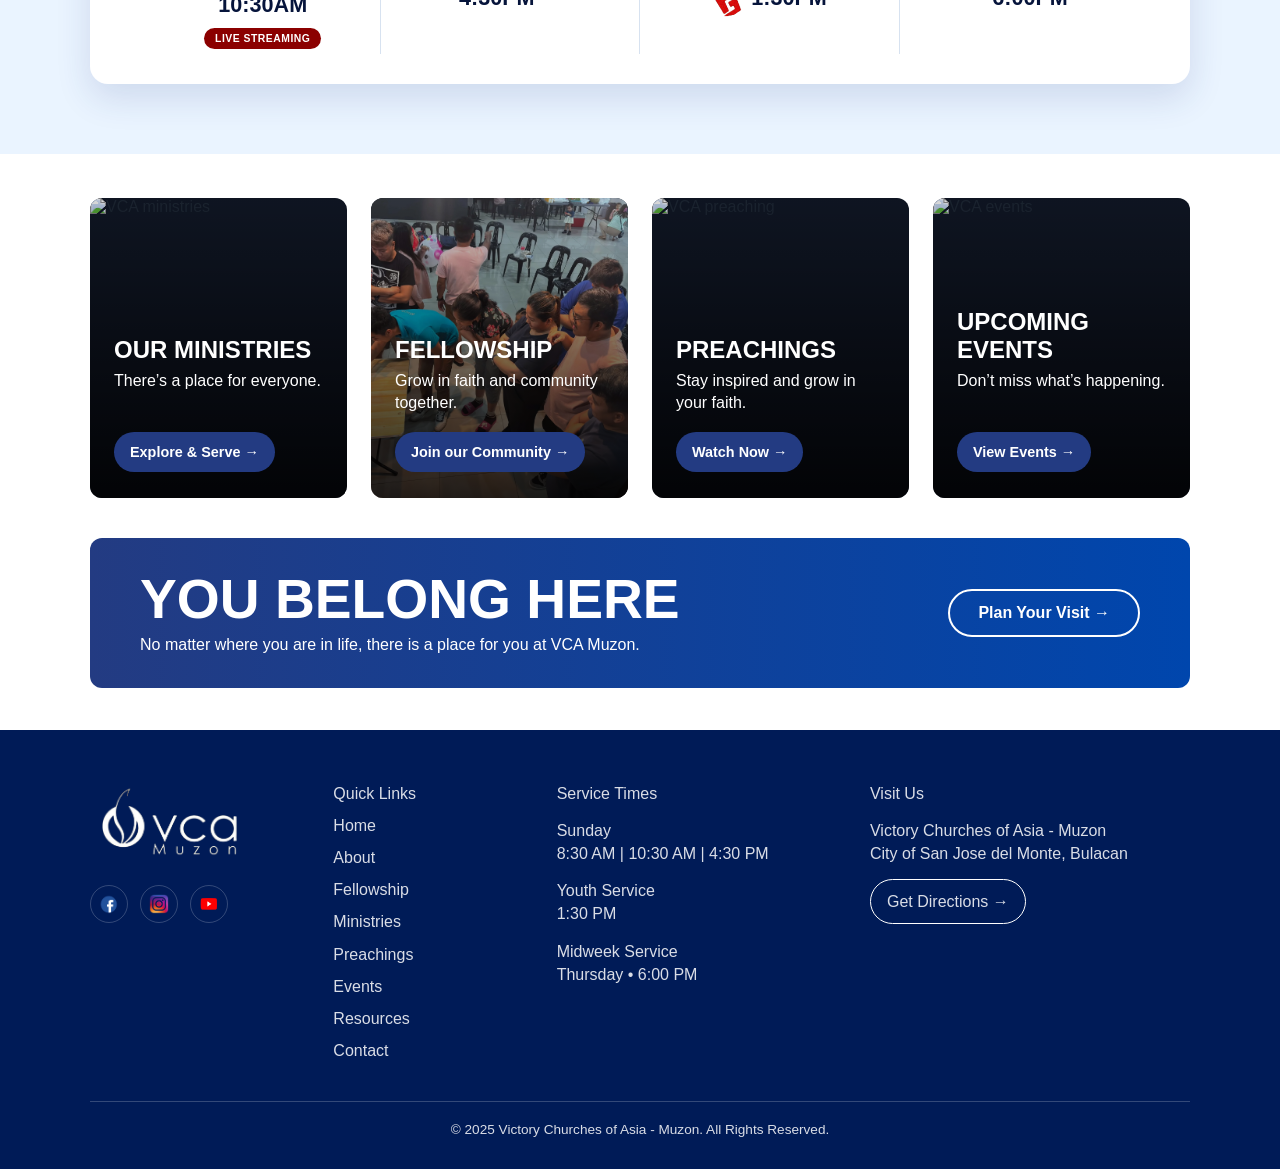
==== commit 22554419: "Update UAT content, media, and layouts" ====
--- a/index.html
+++ b/index.html
@@ -64,19 +64,27 @@
 
             <div class="hero-video-container">
                 <video class="hero-video" autoplay muted loop playsinline>
+                    <source src="assets/index/welcome.mp4" type="video/mp4">
+                </video>
+
+                <video class="hero-video" autoplay muted loop playsinline>
+                    <source src="assets/index/guitar.mp4" type="video/mp4">
+                </video>
+
+                <video class="hero-video" autoplay muted loop playsinline>
+                    <source src="assets/index/drums.mp4" type="video/mp4">
+                </video>
+
+                <video class="hero-video" autoplay muted loop playsinline>
+                    <source src="assets/index/keyboard.mp4" type="video/mp4">
+                </video>
+
+                <video class="hero-video" autoplay muted loop playsinline>
+                    <source src="assets/index/preaching.mp4" type="video/mp4">
+                </video>
+
+                <video class="hero-video" autoplay muted loop playsinline>
                     <source src="assets/index/vca_index_hero_2.mp4" type="video/mp4">
-                </video>
-
-                <video class="hero-video" autoplay muted loop playsinline>
-                    <source src="assets/index/guitar.mp4" type="video/mp4">
-                </video>
-
-                <video class="hero-video" autoplay muted loop playsinline>
-                    <source src="assets/index/drums.mp4" type="video/mp4">
-                </video>
-
-                <video class="hero-video" autoplay muted loop playsinline>
-                    <source src="assets/index/keyboard.mp4" type="video/mp4">
                 </video>
             </div>
 
@@ -145,16 +153,10 @@
                         loading="lazy"
                     >
                     <div class="announcement-content">
-                        <h3>Digital Christianism</h3>
-                        <p>
-                            Tool or Master?
-                        </p>
-                        <p>
-                            Technology was meant to be a tool—not a master.
-                        </p>
-                        <p>
-                            In a world of endless scrolling, notifications, and algorithms competing for our attention, how do we stay faithful and keep Christ at the center?
-                        </p>
+                        <h3></h3>
+                        <p>
+                        </p>
+
                     </div>
                 </div>
 
@@ -162,29 +164,7 @@
 
                 <div class="announcement-slide">
                     <img
-                        src="assets/home/carousel/midweek.svg"
-                        alt="Midweek Service"
-                        class="announcement-image"
-                        width="1200"
-                        height="675"
-                        loading="lazy"
-                    >
-                    <div class="announcement-content">
-                        <h3>Midweek Service</h3>
-                        <p>
-                            You’ve made it this far—God will carry you through the rest. 
-                        </p>
-                        <p>
-                            Join us every Thursday as we recharge in His presence.
-                        </p>
-                    </div>
-                </div>
-
-                <!-- SLIDE 3 -->
-
-                <div class="announcement-slide">
-                    <img
-                        src="assets/home/carousel/sunday_service.webp"
+                        src="assets/home/carousel/sunday-service.webp"
                         alt="Sunday Service"
                         class="announcement-image"
                         width="1200"
@@ -192,35 +172,19 @@
                         loading="lazy"
                     >
                     <div class="announcement-content">
-                        <h3>Come and be renewed this Sunday.</h3>
-                        <p>
-                            No matter how your week went, God’s presence is waiting for you. 
-                        </p>
-                    </div>
-                </div>
-
-                <!-- SLIDE 4 -->
-
-                <div class="announcement-slide">
-                    <img
-                        src="assets/home/carousel/daily-verse.webp"
-                        alt="Daily Verse"
-                        class="announcement-image"
-                        width="1200"
-                        height="675"
-                        loading="lazy"
-                    >
-                    <div class="announcement-content">
-                        <a
-                            href="https://www.facebook.com/share/p/1BdANJxKrn/"
-                            target="_blank"
-                            class="announcement-btn">
-                            Read Reflection →
-                        </a>
-                    </div>
-                </div>
-
-                <!-- SLIDE 5 -->
+                        <h3>Gather With Us, Worship With Us,<br> This Sunday</h3>
+                        <p>
+                            Every Sunday is another opportunity to encounter God's grace,
+                            be renewed by His Word, and be strengthened by His presence.
+                        </p>
+                        <p>
+                            "Your word is a lamp to my feet and a light to my path."
+                            — Psalm 119:105 (ESV)
+                        </p>
+                    </div>
+                </div>
+
+                <!-- SLIDE 3 -->
 
                 <div class="announcement-slide">
                     <img
@@ -232,14 +196,18 @@
                         loading="lazy"
                     >
                     <div class="announcement-content">
-                        <h3>𝗧𝗵𝗲𝗿𝗲'𝘀 𝗻𝗼 𝗯𝗲𝘁𝘁𝗲𝗿 𝗽𝗹𝗮𝗰𝗲 𝘁𝗼 𝗯𝗲 𝗲𝘃𝗲𝗿𝘆 𝗦𝘂𝗻𝗱𝗮𝘆 𝘁𝗵𝗮𝗻 𝗶𝗻 𝘁𝗵𝗲 𝗽𝗿𝗲𝘀𝗲𝗻𝗰𝗲 𝗼𝗳 𝗝𝗲𝘀𝘂𝘀.</h3>
-                        <p>
-                            Let's worship together, be encouraged by God's Word, and be refreshed in His presence.<br>
-                            ░▒▓▆▅▃▂▁𝐒𝐞𝐞 𝐲𝐨𝐮 𝐭𝐡𝐢𝐬 𝐒𝐮𝐧𝐝𝐚𝐲, 𝐑𝐆!▁▂▃▅▆▓▒░ 
-                        </p>
-                    </div>
-                </div>
-
+                        <h3>𝙎𝙪𝙣𝙙𝙖𝙮 𝙣𝙖 𝙪𝙡𝙞𝙩! 𝘼𝙣𝙤, 𝙩𝙖𝙧𝙖?</h3>
+                        <p>
+                            Looking for a place to grow in faith, build Christ-centered friendships, and have fun?
+                        </p>
+                        <p>
+                            Come join us at our next Youth Service! Whether it’s your first time or you’ve been with us before, there’s always a place for you here!
+                        </p>
+                        <p>
+                            Bring your barkada! Let's worship the Lord and learn about Him.
+                        </p>
+                    </div>
+                </div>
 
 
                 <!-- NEXT BUTTON -->
@@ -389,7 +357,16 @@
             <div class="feature-content">
             <h3>Our Ministries</h3>
             <p>There’s a place for everyone.</p>
-            <a href="ministries.html">Explore Ministries →</a>
+            <a href="ministries.html">Explore & Serve →</a>
+            </div>
+        </div>
+
+        <div class="feature-card">
+            <img src="assets/home/church-fellowship-home.webp" alt="VCA fellowship" loading="lazy">
+            <div class="feature-content">
+            <h3>Fellowship</h3>
+            <p>Grow in faith and community together.</p>
+            <a href="fellowship.html">Join our Community →</a>
             </div>
         </div>
 
--- a/css/vca_style.css
+++ b/css/vca_style.css
@@ -98,10 +98,15 @@
 
 :root {
   --vca-blue: #233b82;
+  --vca-navy: #001b57;
+  --vca-navy-dark: #06143b;
   --vca-light-blue: #98c2ec;
   --white: #ffffff;
   --black: #000000;
   --text-dark: #1f2937;
+  --text-body: #334155;
+  --text-muted: #64748b;
+  --surface-soft: #f8fbff;
   --gold: #d4af37;
 }
 
@@ -195,47 +200,7 @@
 }
 
 .home-hero {
-  min-height: 640px;
-  background:
-    linear-gradient(
-      90deg,
-      rgba(0, 20, 65, 0.94) 0%,
-      rgba(0, 20, 65, 0.82) 38%,
-      rgba(0, 20, 65, 0.48) 68%,
-      rgba(0, 20, 65, 0.16) 100%
-    ),
-    url("../assets/home/church_image_home.webp");
-
-  background-size: cover;
-  background-position: 75% center;
-  background-repeat: no-repeat;
-
-  display: flex;
-  align-items: center;
-  padding-top: 90px;
-}
-
-.hero-content {
-  width: min(1180px, 90%);
-  margin: 0 auto;
-  color: var(--white);
-}
-
-.hero-content h1 {
-  font-size: clamp(3.5rem, 7vw, 6rem);
-  font-weight: 900;
-  line-height: 0.95;
-  margin-bottom: 22px;
-  text-shadow: 0 6px 24px rgba(0, 12, 46, 0.35);
-}
-
-.hero-content p {
-  max-width: 650px;
-  font-size: clamp(1.05rem, 1.6vw, 1.25rem);
-  line-height: 1.7;
-  margin-bottom: 30px;
-  font-weight: 600;
-  color: rgba(255, 255, 255, 0.95);
+  position: relative;
 }
 
 /* BUTTONS */
@@ -1056,6 +1021,10 @@
 ========================================================= */
 
 @media (prefers-reduced-motion: reduce) {
+  .about-hero-video {
+    display: none;
+  }
+
   .home-hero.landing-style-hero .landing-hero-image {
     opacity: 1;
   }
@@ -1097,11 +1066,6 @@
 /* =====================================
    ANNOUNCEMENT HEADING - IMPROVED
 ===================================== */
-
-.announcement-section {
-  width: min(1100px, 88%);
-  margin: 80px auto;
-}
 
 .announcement-heading {
     position:relative;
@@ -1689,7 +1653,7 @@
   width: min(1100px, 88%);
   margin: 50px auto;
   display: grid;
-  grid-template-columns: repeat(3, 1fr);
+  grid-template-columns: repeat(4, 1fr);
   gap: 22px;
 }
 
@@ -1733,6 +1697,10 @@
   object-position: 52% 50%;
 }
 
+.feature-card:nth-child(4) img {
+  object-position: 52% 50%;
+}
+
 .feature-card:hover img {
   transform: scale(1.05);
 }
@@ -1752,6 +1720,7 @@
   position: relative;
   z-index: 2;
   color: white;
+  width: 100%;
 }
 
 .feature-card h3 {
@@ -1775,6 +1744,24 @@
   border-radius: 999px;
   text-decoration: none;
   font-weight: 900;
+}
+
+@media (min-width: 1101px) {
+  .feature-card h3 {
+    min-height: 2.4em;
+    display: flex;
+    align-items: flex-end;
+  }
+
+  .feature-card p {
+    min-height: 2.8em;
+  }
+
+  .feature-card a {
+    padding-inline: 16px;
+    font-size: 0.9rem;
+    white-space: nowrap;
+  }
 }
 
 
@@ -2039,29 +2026,55 @@
 /* ABOUT HERO */
 
 .about-hero {
+  position: relative;
+  isolation: isolate;
+  overflow: hidden;
   min-height: 560px;
-  background: 
-    linear-gradient(
-      90deg,
-      rgba(0, 20, 65, 0.92) 0%,
-      rgba(0, 20, 65, 0.78) 38%,
-      rgba(0, 20, 65, 0.36) 68%,
-      rgba(0, 20, 65, 0.10) 100%
-    ),
-    url("../assets/index/VCA_CHURCH.webp");
-  background-size: cover;
-  background-position: 80% center;
-  display: flex;
-  align-items: center;
   padding-top: 118px;
+  background: var(--vca-navy-dark) url("../assets/index/VCA_CHURCH.webp") center / cover no-repeat;
+}
+
+.about-hero-video,
+.about-hero-overlay {
+  position: absolute;
+  inset: 0;
+  width: 100%;
+  height: 100%;
+}
+
+.about-hero-video {
+  z-index: -2;
+  object-fit: cover;
+  object-position: 62% center;
+}
+
+@media (max-width: 900px) {
+  .about-hero-video {
+    object-position: 66% center;
+  }
+}
+
+@media (max-width: 480px) {
+  .about-hero-video {
+    object-position: 72% center;
+  }
+}
+
+.about-hero-overlay {
+  z-index: -1;
+  background: linear-gradient(
+    90deg,
+    rgba(0, 20, 65, 0.94) 0%,
+    rgba(0, 20, 65, 0.8) 38%,
+    rgba(0, 20, 65, 0.42) 68%,
+    rgba(0, 20, 65, 0.16) 100%
+  );
 }
 
 .about-hero-content {
-  width: min(1100px, 88%);
-  margin: 0 auto;
-  color: var(--white);
+  position: relative;
+  z-index: 1;
   padding: 34px 0 56px;
-  
 }
 
 .about-hero-content h1 {
@@ -2341,7 +2354,7 @@
   );
 }
 
-.pastor-video-poster.about-image img {
+.pastor-video-poster:hover img {
   transform: scale(1.04);
   filter: brightness(0.95);
 }
@@ -2547,47 +2560,6 @@
   margin: 0 auto 26px;
 }
 
-/* STORY */
-
-.story-intro{
-    width:min(760px, 90%);
-    margin:120px auto 70px;
-    text-align:center;
-    position:relative;
-}
-
-.story-intro::before{
-    content:"";
-    display:block;
-    width:80px;
-    height:3px;
-    background:var(--gold);
-    margin:0 auto 28px;
-}
-
-.story-intro .section-label{
-    color:var(--gold);
-    font-size:.72rem;
-    font-weight:800;
-    letter-spacing:2px;
-    margin-bottom:14px;
-}
-
-.story-intro h2{
-    font-size:clamp(2.3rem,4vw,3.6rem);
-    color:var(--vca-blue);
-    margin-bottom:22px;
-    line-height:1.15;
-}
-
-.story-intro p{
-    color:#475569;
-    font-size:1.05rem;
-    line-height:1.8;
-    max-width:700px;
-    margin:0 auto;
-}	
-
 /* ================================
    ABOUT STORY NARRATIVE - REFINED
 ================================ */
@@ -3151,7 +3123,7 @@
 
 .preachings-grid {
   display: grid;
-  grid-template-columns: repeat(3, 1fr);
+  grid-template-columns: repeat(2, minmax(0, 1fr));
   gap: 28px;
 }
 
@@ -3275,49 +3247,7 @@
   line-height: 1.7;
 }
 
-/* EVENTS GRID */
-
-.events-section {
-  width: min(1100px, 88%);
-  margin: 60px auto 70px;
-}
-
-.events-grid {
-  display: grid;
-  grid-template-columns: repeat(4, 1fr);
-  gap: 26px;
-}
-
-.event-card {
-  background: var(--white);
-  border-radius: 14px;
-  overflow: hidden;
-  box-shadow: 0 12px 28px rgba(35, 59, 130, 0.12);
-  display: flex;
-  flex-direction: column;
-  transition: 0.3s ease;
-}
-
-.event-card:hover {
-  transform: translateY(-6px);
-  box-shadow: 0 18px 35px rgba(35, 59, 130, 0.16);
-}
-
-.event-image {
-  position: relative;
-  height: 190px;
-  transition: transform 0.4s ease;
-}
-
-.event-image img {
-  width: 100%;
-  height: 100%;
-  object-fit: cover;
-}
-
-.event-card:hover .event-image img {
-  transform: scale(1.05);
-}
+/* EVENT DETAILS */
 
 .event-date {
   position: absolute;
@@ -3389,7 +3319,7 @@
       rgba(0, 20, 65, 0.75) 45%,
       rgba(0, 20, 65, 0.30) 100%
     ),
-    url("../assets/resources/resources-hero.jpg");
+    url("../assets/resources/resources-hero.webp");
   background-size: cover;
   background-position: center;
   display: flex;
@@ -4296,7 +4226,6 @@
 
 @media (max-width: 1000px) {
     .header-inner,
-    .hero-content,
     .about-hero-content,
     .ministries-hero-content,
     .preachings-hero-content,
@@ -4315,10 +4244,6 @@
         grid-column: auto;
     }
 
-    .events-grid {
-      grid-template-columns: repeat(2, 1fr);
-    }
-
   .service-box,
   .feature-section,
   .mvv-section,
@@ -4378,11 +4303,6 @@
     border-bottom: 1px solid #d7e2f0;
   }
 
-  .hero-content h1 {
-    font-size: 3rem;
-  }
-
-  .home-hero,
   .ministries-hero,
   .preachings-hero,
   .events-hero,
@@ -4391,10 +4311,6 @@
   .fellowship-hero {
     min-height: 460px;
     padding-top: 100px;
-  }
-
-  .home-hero {
-    background-position: center;
   }
 
   .new-here {
@@ -4756,22 +4672,6 @@
       max-width: 260px;
   }
 
-  .home-hero {
-    min-height: 500px;
-    text-align: center;
-  }
-
-  .hero-content {
-    width: min(100% - 36px, 1100px);
-    padding-top: 105px;
-  }
-
-  .hero-content p {
-    font-size: 1.05rem;
-    margin-left: auto;
-    margin-right: auto;
-  }
-
   .ministries-hero {
     min-height: 520px;
     text-align: center;    
@@ -4841,14 +4741,6 @@
     min-height: 420px;
   }
 
-  .events-grid {
-    grid-template-columns: 1fr;
-  }
-
-  .event-image {
-    height: 220px;
-  }
-
   .event-details {
     flex-direction: column;
   }  
@@ -5169,94 +5061,6 @@
   }
 }
 
-@media (max-width: 768px) {
-  .announcement-section {
-    margin: 64px auto 70px;
-  }
-
-  .announcement-section .section-title {
-    margin-bottom: 18px;
-    padding-left: 0;
-    border-left: none;
-    text-align: center;
-  }
-
-  .announcement-section .section-title h2 {
-    font-size: 2rem;
-  }
-
-  .announcement-section .section-title p {
-    margin: 0 auto;
-    font-size: 0.96rem;
-  }
-
-  .announcement-carousel {
-    min-height: 460px;
-    border-radius: 20px;
-  }
-
-  .announcement-slide {
-    min-height: 460px;
-  }
-
-  .announcement-content {
-    max-width: 100%;
-    padding: 52px 32px;
-  }
-
-  .announcement-content h3 {
-    font-size: 2.3rem;
-  }
-
-  .announcement-content p {
-    font-size: 1rem;
-  }
-
-  .carousel-btn {
-    width: 44px;
-    height: 44px;
-    opacity: .85;
-  }
-
-  .prev-btn {
-    left: 14px;
-  }
-
-  .next-btn {
-    right: 14px;
-  }
-
-  .carousel-footer {
-    gap: 12px;
-  }
-}
-
-/* Mobile */
-
-@media (max-width: 768px) {
-  .announcement-section {
-    width: min(100% - 36px, 1100px);
-    margin: 70px auto;
-  }
-
-  .announcement-heading {
-    padding-left: 22px;
-    margin-bottom: 28px;
-  }
-
-  .announcement-heading::before {
-    height: 82px;
-  }
-
-  .announcement-heading h2 {
-    font-size: 2.35rem;
-  }
-
-  .announcement-heading p {
-    font-size: 0.98rem;
-  }
-}
-
 @media (max-width: 480px) {
   .announcement-heading {
     padding-left: 18px;
@@ -5352,11 +5156,6 @@
     aspect-ratio: 3 / 2;
     min-height: auto;
     padding: 24px;
-  }
-
-  .feature-card:nth-child(3) {
-    grid-column: 1 / -1;
-    aspect-ratio: 21 / 9;
   }
 
   .feature-card h3 {
@@ -5753,7 +5552,7 @@
 }
 
 .feature-card a {
-  padding: 12px 24px;
+  padding: 12px 16px;
 }
 
 .footer-logo {
@@ -5988,20 +5787,6 @@
 .pastor-image img,
 .pastor-photo img {
   background: #eef3fb;
-}
-
-@media (min-width: 1201px) and (max-width: 1366px) and (max-height: 800px) {
-
-
-
-
-}
-
-@media (min-width: 1101px) and (max-width: 1280px) and (max-height: 760px) {
-
-
-
-
 }
 
 @media (min-width: 1001px) and (max-width: 1180px) {
@@ -6036,8 +5821,7 @@
     grid-template-columns: repeat(2, minmax(0, 1fr));
   }
 
-  .ministry-card img,
-  .event-image {
+  .ministry-card img {
     height: 180px;
   }
 
@@ -6189,7 +5973,6 @@
   }
 
   .ministry-card img,
-  .event-image,
   .preaching-thumb img,
   .fellowship-card img {
     height: 210px;
@@ -6216,7 +5999,6 @@
     padding-inline: 16px;
   }
 
-  .event-content,
   .ministry-content,
   .fellowship-content,
   .download-card,
@@ -6226,9 +6008,6 @@
     padding-left: 18px;
     padding-right: 18px;
   }
-}
-
-@media (max-width: 768px) {
 }
 
 /* TABLET */
@@ -6315,15 +6094,6 @@
   .home-header .nav-btn {
     display: none;
   }
-
-
-
-
-
-
-
-
-
 }
 
 /* iPad navigation: keep the full site menu available on every page. */
@@ -6459,15 +6229,19 @@
 }
 
 .event-card {
+  display: flex;
+  flex-direction: column;
   min-width: 0;
   height: 100%;
   border: 1px solid rgba(0, 27, 87, 0.08);
   border-radius: 16px;
   overflow: hidden;
   background: var(--white);
+  transition: transform 0.3s ease, box-shadow 0.3s ease;
 }
 
 .event-image {
+  position: relative;
   flex: 0 0 auto;
   width: 100%;
   height: auto;
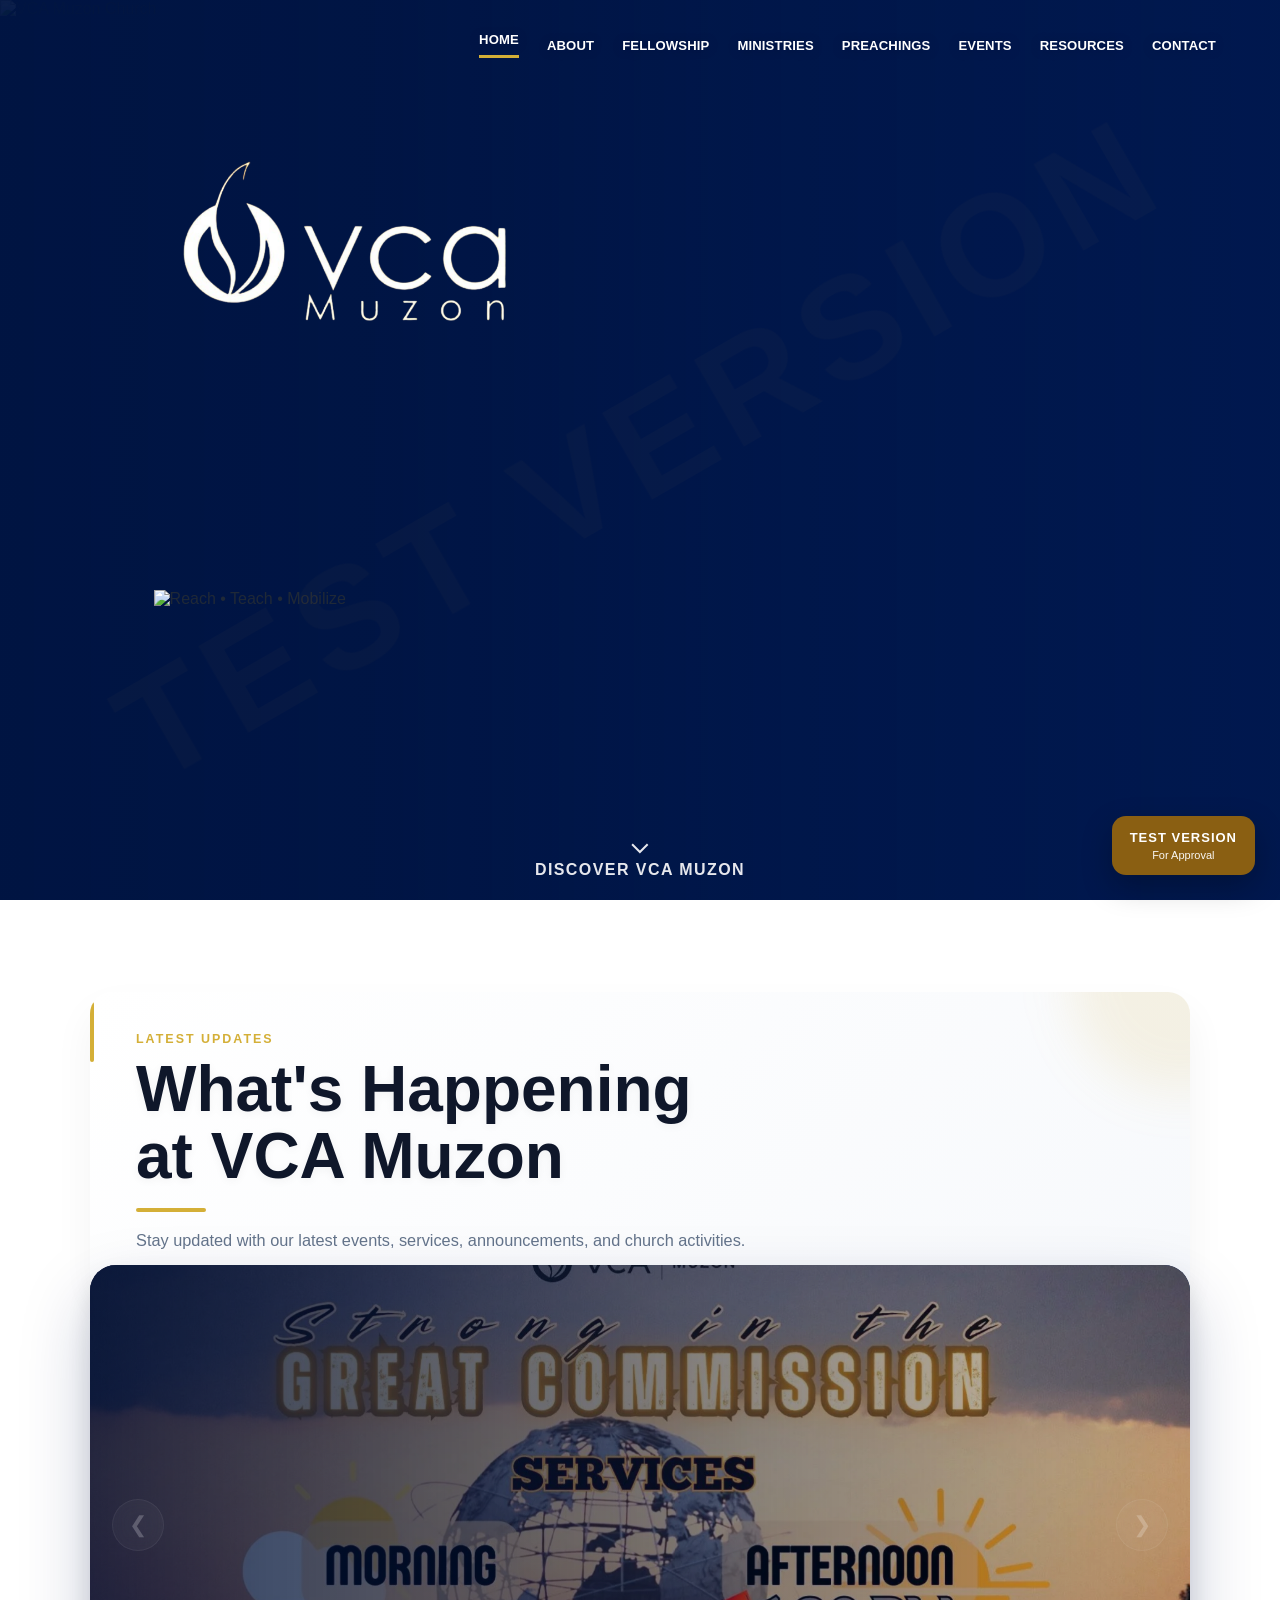
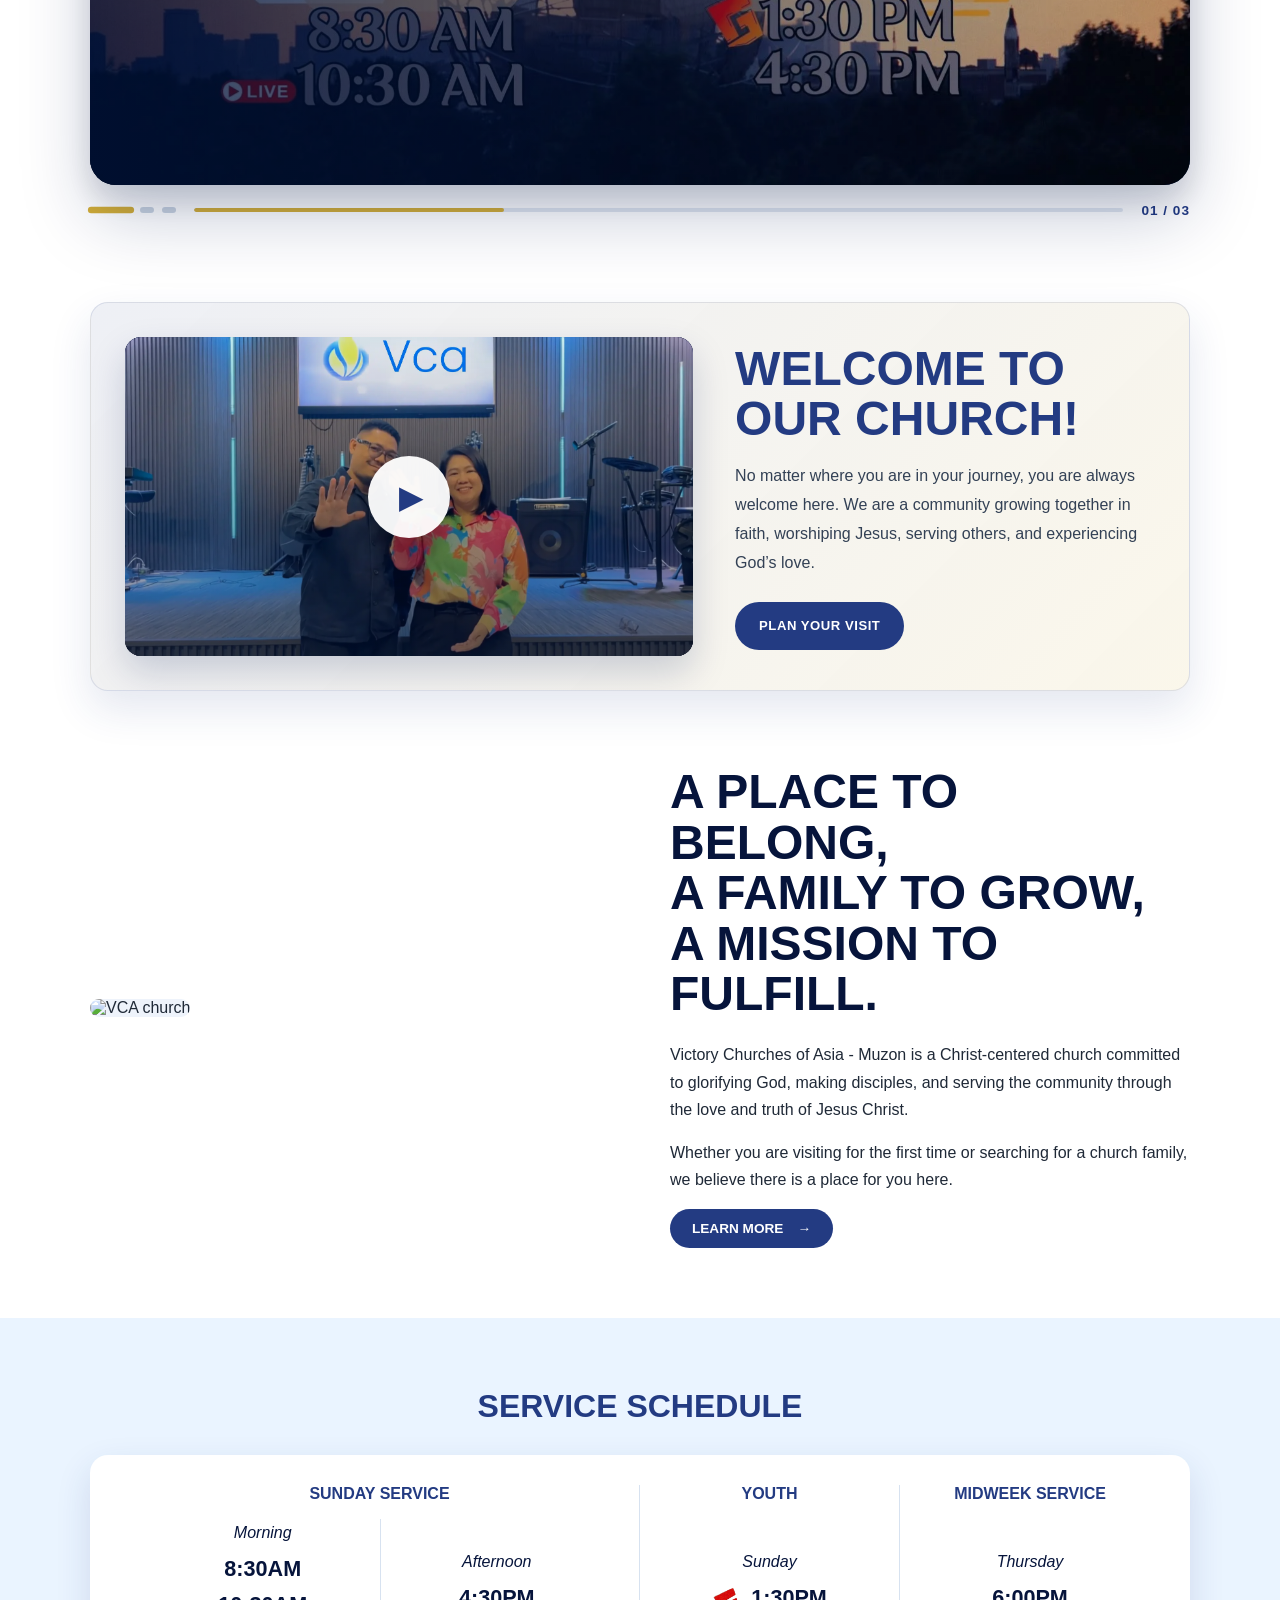
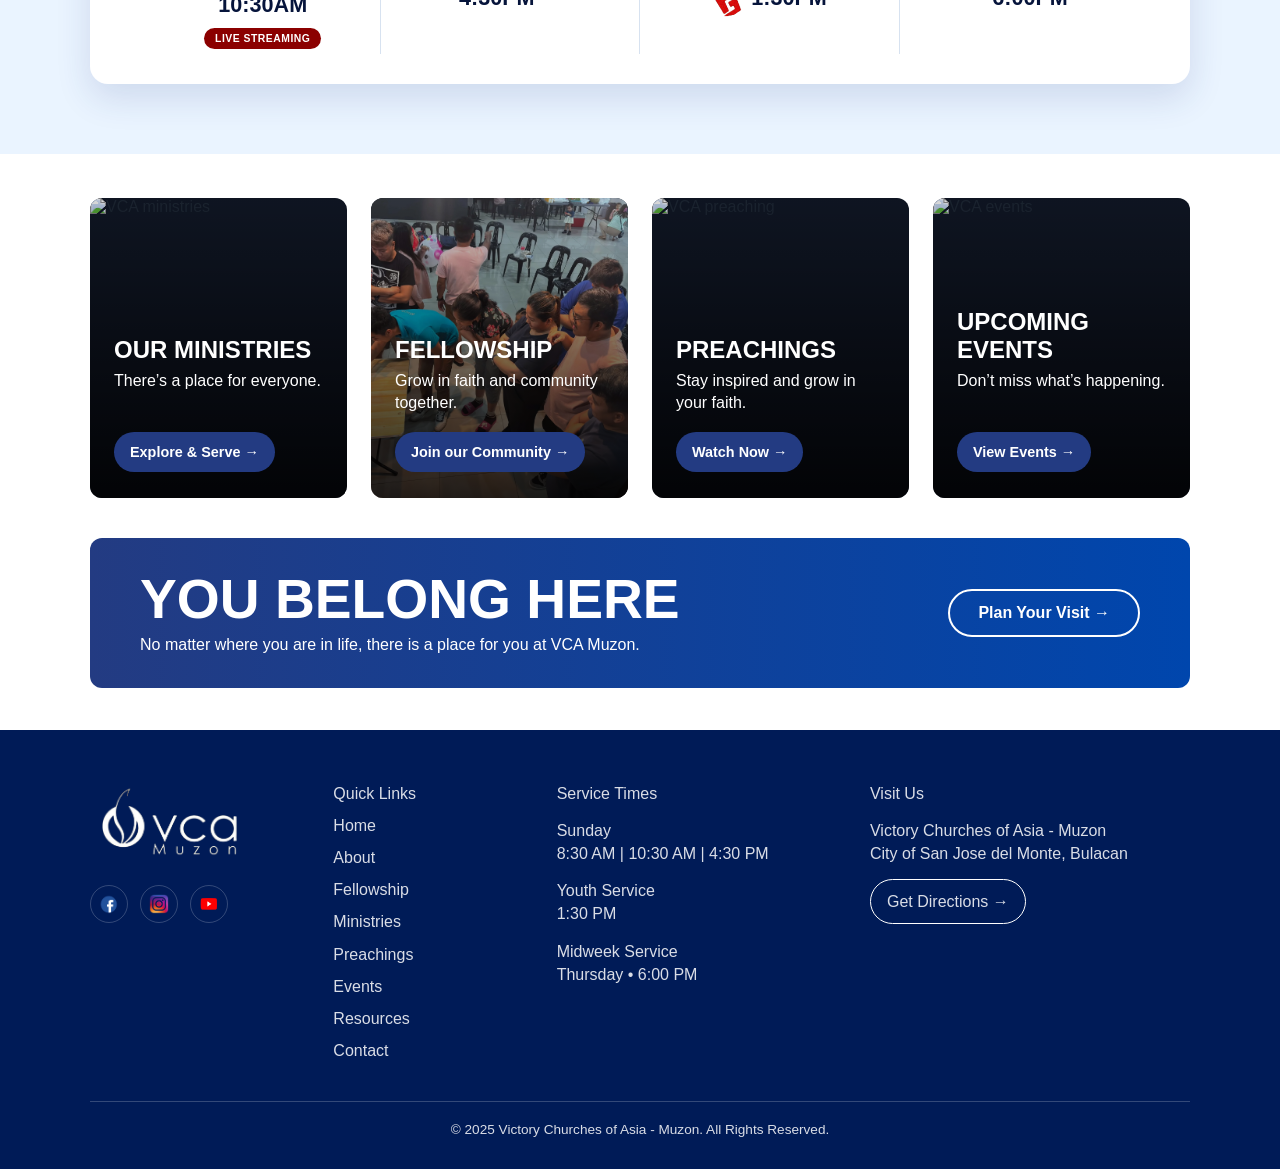
==== commit 231bb97a: "Refine homepage hero and About icons" ====
--- a/index.html
+++ b/index.html
@@ -83,9 +83,7 @@
                     <source src="assets/index/preaching.mp4" type="video/mp4">
                 </video>
 
-                <video class="hero-video" autoplay muted loop playsinline>
-                    <source src="assets/index/vca_index_hero_2.mp4" type="video/mp4">
-                </video>
+
             </div>
 
             <div class="landing-overlay"></div>
--- a/css/vca_style.css
+++ b/css/vca_style.css
@@ -426,7 +426,7 @@
 }
 
 .home-hero.landing-style-hero .landing-title {
-  width: clamp(620px, 54vw, 950px);
+  width: clamp(560px, 38vw, 660px);
   margin-bottom: 0;
 }
 
@@ -439,6 +439,16 @@
   margin-top: 0;
 
   transform: none;
+}
+
+@media (min-width: 1181px) {
+  .home-hero.landing-style-hero .landing-title {
+    margin-top: clamp(130px, 16vh, 150px);
+  }
+
+  .home-hero.landing-style-hero .landing-title-image {
+    transform: translateY(50px);
+  }
 }
 
 .home-hero.landing-style-hero .landing-content .primary-btn {
@@ -734,7 +744,7 @@
   }
 
   .home-hero.landing-style-hero .landing-title {
-    width: clamp(620px, 54vw, 950px);
+    width: clamp(560px, 38vw, 660px);
     margin-top: clamp(78px, 11vh, 92px);
   }
 
@@ -2204,9 +2214,12 @@
   transition: .35s ease;
 }
 
-.mvv-icon i {
-  font-size: 1.75rem;
-  line-height: 1;
+.mvv-icon svg {
+  width: 1.75rem;
+  height: 1.75rem;
+  fill: none;
+  stroke: currentColor;
+  flex-shrink: 0;
 }
 
 .mvv-card:hover .mvv-icon {
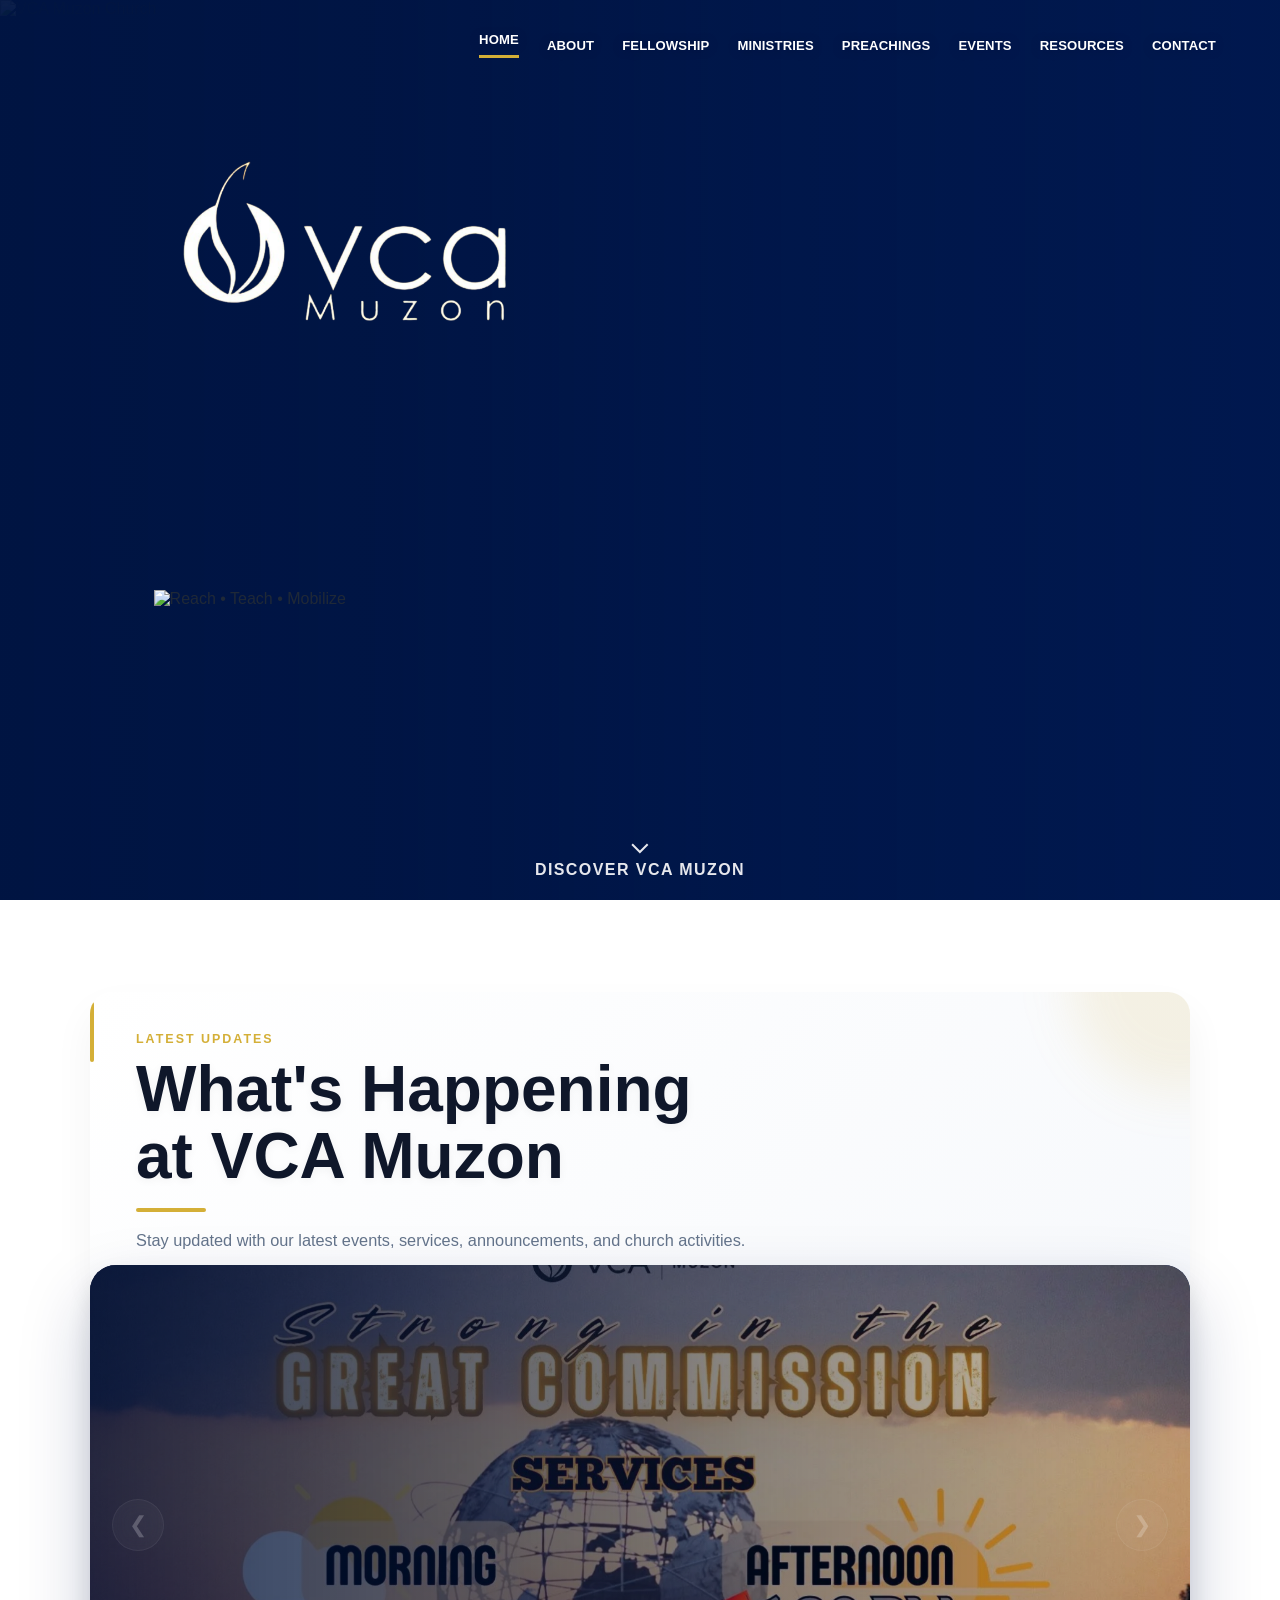
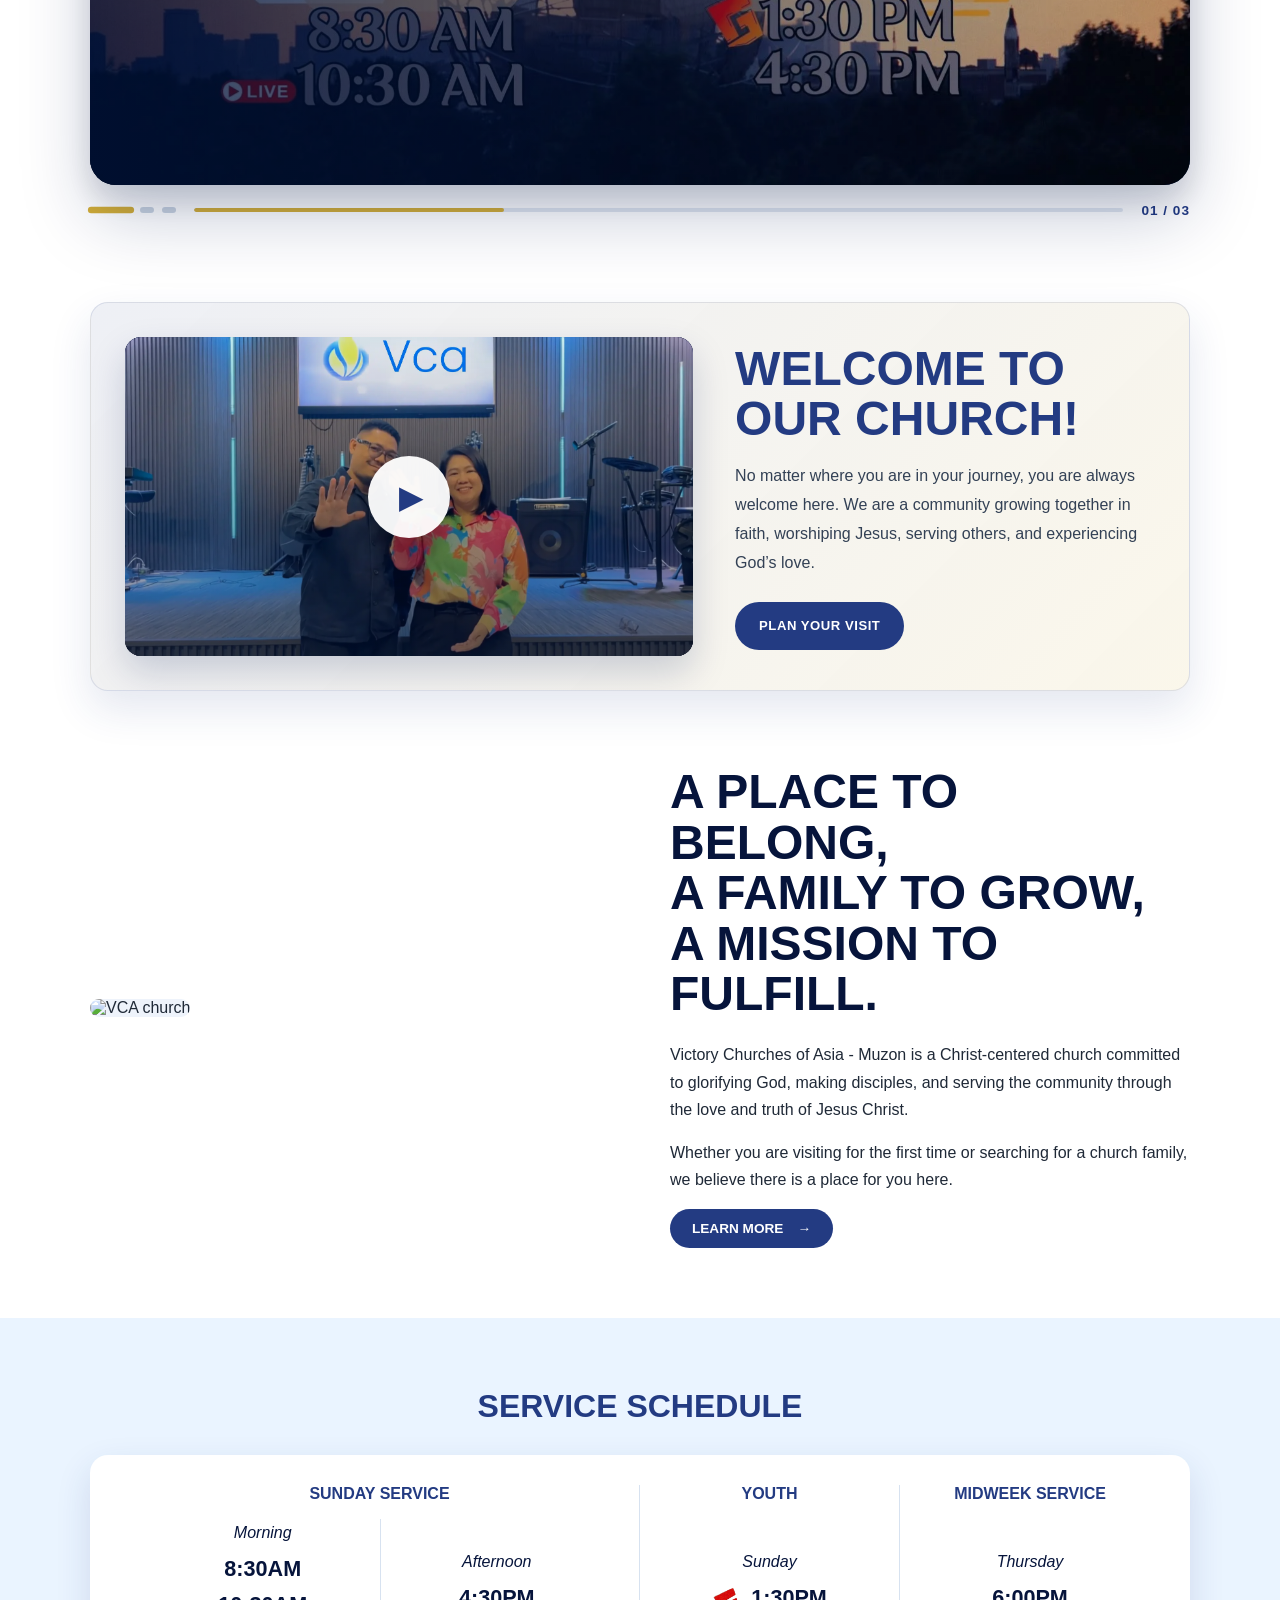
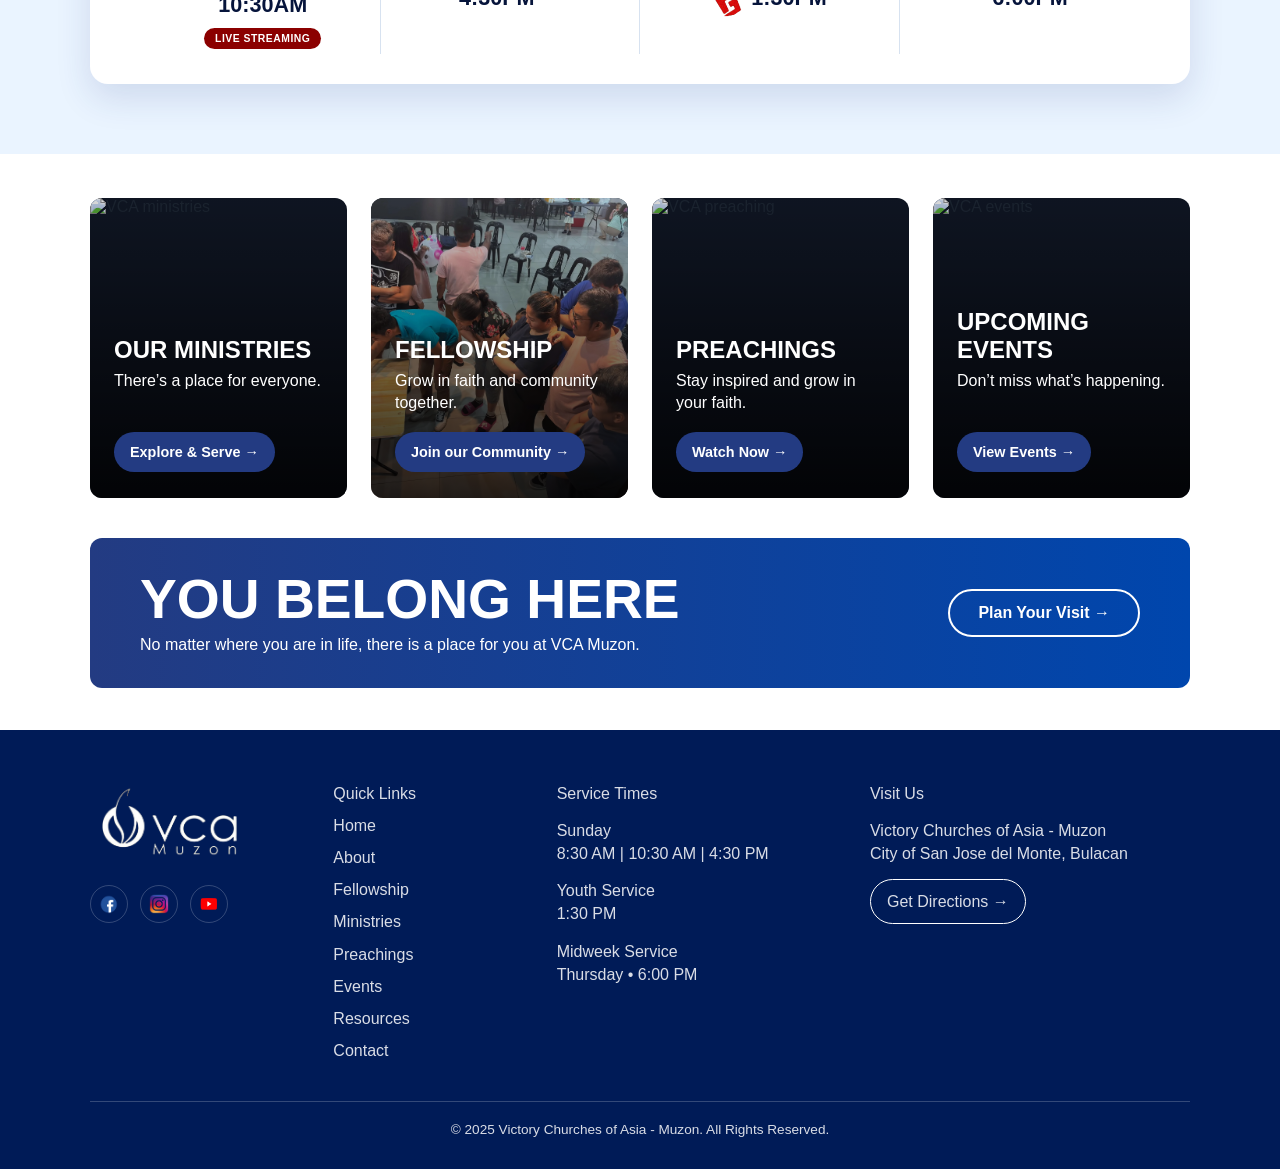
==== commit fdc4f1f4: "Remove UAT markers for production readiness" ====
--- a/index.html
+++ b/index.html
@@ -18,17 +18,6 @@
 </head>
 
 <body>
-
-    <!-- UAT Watermark -->
-    <div class="uat-watermark">
-        TEST VERSION
-    </div>
-
-    <!-- UAT Badge -->
-    <div class="uat-badge">
-        <div class="badge-title">TEST VERSION</div>
-        <div class="badge-subtitle">For Approval</div>
-    </div>
 
     <header class="main-header home-header">
         <div class="header-inner">
@@ -63,23 +52,23 @@
             >
 
             <div class="hero-video-container">
-                <video class="hero-video" autoplay muted loop playsinline>
+                <video class="hero-video" autoplay muted loop playsinline preload="auto">
                     <source src="assets/index/welcome.mp4" type="video/mp4">
                 </video>
 
-                <video class="hero-video" autoplay muted loop playsinline>
+                <video class="hero-video" muted loop playsinline preload="none">
                     <source src="assets/index/guitar.mp4" type="video/mp4">
                 </video>
 
-                <video class="hero-video" autoplay muted loop playsinline>
+                <video class="hero-video" muted loop playsinline preload="none">
                     <source src="assets/index/drums.mp4" type="video/mp4">
                 </video>
 
-                <video class="hero-video" autoplay muted loop playsinline>
+                <video class="hero-video" muted loop playsinline preload="none">
                     <source src="assets/index/keyboard.mp4" type="video/mp4">
                 </video>
 
-                <video class="hero-video" autoplay muted loop playsinline>
+                <video class="hero-video" muted loop playsinline preload="none">
                     <source src="assets/index/preaching.mp4" type="video/mp4">
                 </video>
 
--- a/css/vca_style.css
+++ b/css/vca_style.css
@@ -1,97 +1,3 @@
-/* ==========================================
-   UAT REVIEW WATERMARK
-========================================== */
-
-.uat-watermark {
-  position: fixed;
-  inset: 0;
-  display: flex;
-  justify-content: center;
-  align-items: center;
-  font-size: 9rem;
-  font-weight: 900;
-  letter-spacing: 10px;
-  color: rgba(184, 139, 61, 0.05);
-  transform: rotate(-30deg);
-  user-select: none;
-  pointer-events: none;
-  z-index: 1;
-  text-transform: uppercase;
-}
-
-/* ==========================================
-   UAT REVIEW BADGE
-========================================== */
-
-.uat-badge {
-  position: fixed;
-  right: 25px;
-  bottom: 25px;
-  background: #8a5f12;
-  color: #ffffff;
-  padding: 14px 18px;
-  border-radius: 14px;
-  box-shadow: 0 12px 30px rgba(0, 0, 0, 0.25);
-  z-index: 99999;
-  pointer-events: none;
-  text-align: center;
-  animation: badgeFloat 4s ease-in-out infinite;
-}
-
-.badge-title{
-    font-size: 13px;
-    font-weight: 700;
-    letter-spacing: 1px;
-}
-
-.badge-subtitle{
-    margin-top:4px;
-    font-size:11px;
-    opacity:.95;
-}
-
-@keyframes badgeFloat{
-    0%,100%{
-        transform:translateY(0);
-    }
-    50%{
-        transform:translateY(-5px);
-    }
-}
-
-@media (max-width:768px){
-
-    .uat-watermark{
-
-        font-size:4rem;
-
-        letter-spacing:4px;
-
-    }
-
-    .uat-badge{
-
-        right:15px;
-        bottom:15px;
-
-        padding:10px 14px;
-
-    }
-
-    .badge-title{
-
-        font-size:11px;
-
-    }
-
-    .badge-subtitle{
-
-        font-size:10px;
-
-    }
-
-}
-
 /* ================================
    VCA WEBSITE GLOBAL STYLES
 ================================ */
@@ -4933,20 +4839,6 @@
 }
 
 @media (max-width: 768px) {
-  .uat-badge {
-    right: 12px;
-    bottom: 12px;
-    padding: 9px 12px;
-  }
-}
-
-@media (max-width: 480px) {
-  .uat-watermark {
-    font-size: 3rem;
-    opacity: 0.08;
-  }
-}
-@media (max-width: 768px) {
   .mvv-section {
     width: min(100% - 36px, 980px);
     gap: 60px;
@@ -5400,21 +5292,6 @@
 
   main {
     padding-bottom: 86px;
-  }
-
-  .uat-badge {
-    right: 10px;
-    bottom: 10px;
-    padding: 8px 11px;
-    border-radius: 12px;
-  }
-
-  .badge-title {
-    font-size: 10px;
-  }
-
-  .badge-subtitle {
-    font-size: 9px;
   }
 
   .about-preview,
@@ -5613,10 +5490,6 @@
 .site-footer {
   position: relative;
   z-index: 2;
-}
-
-.uat-watermark {
-  color: rgba(184, 139, 61, 0.032);
 }
 
 @media (min-width: 769px) {
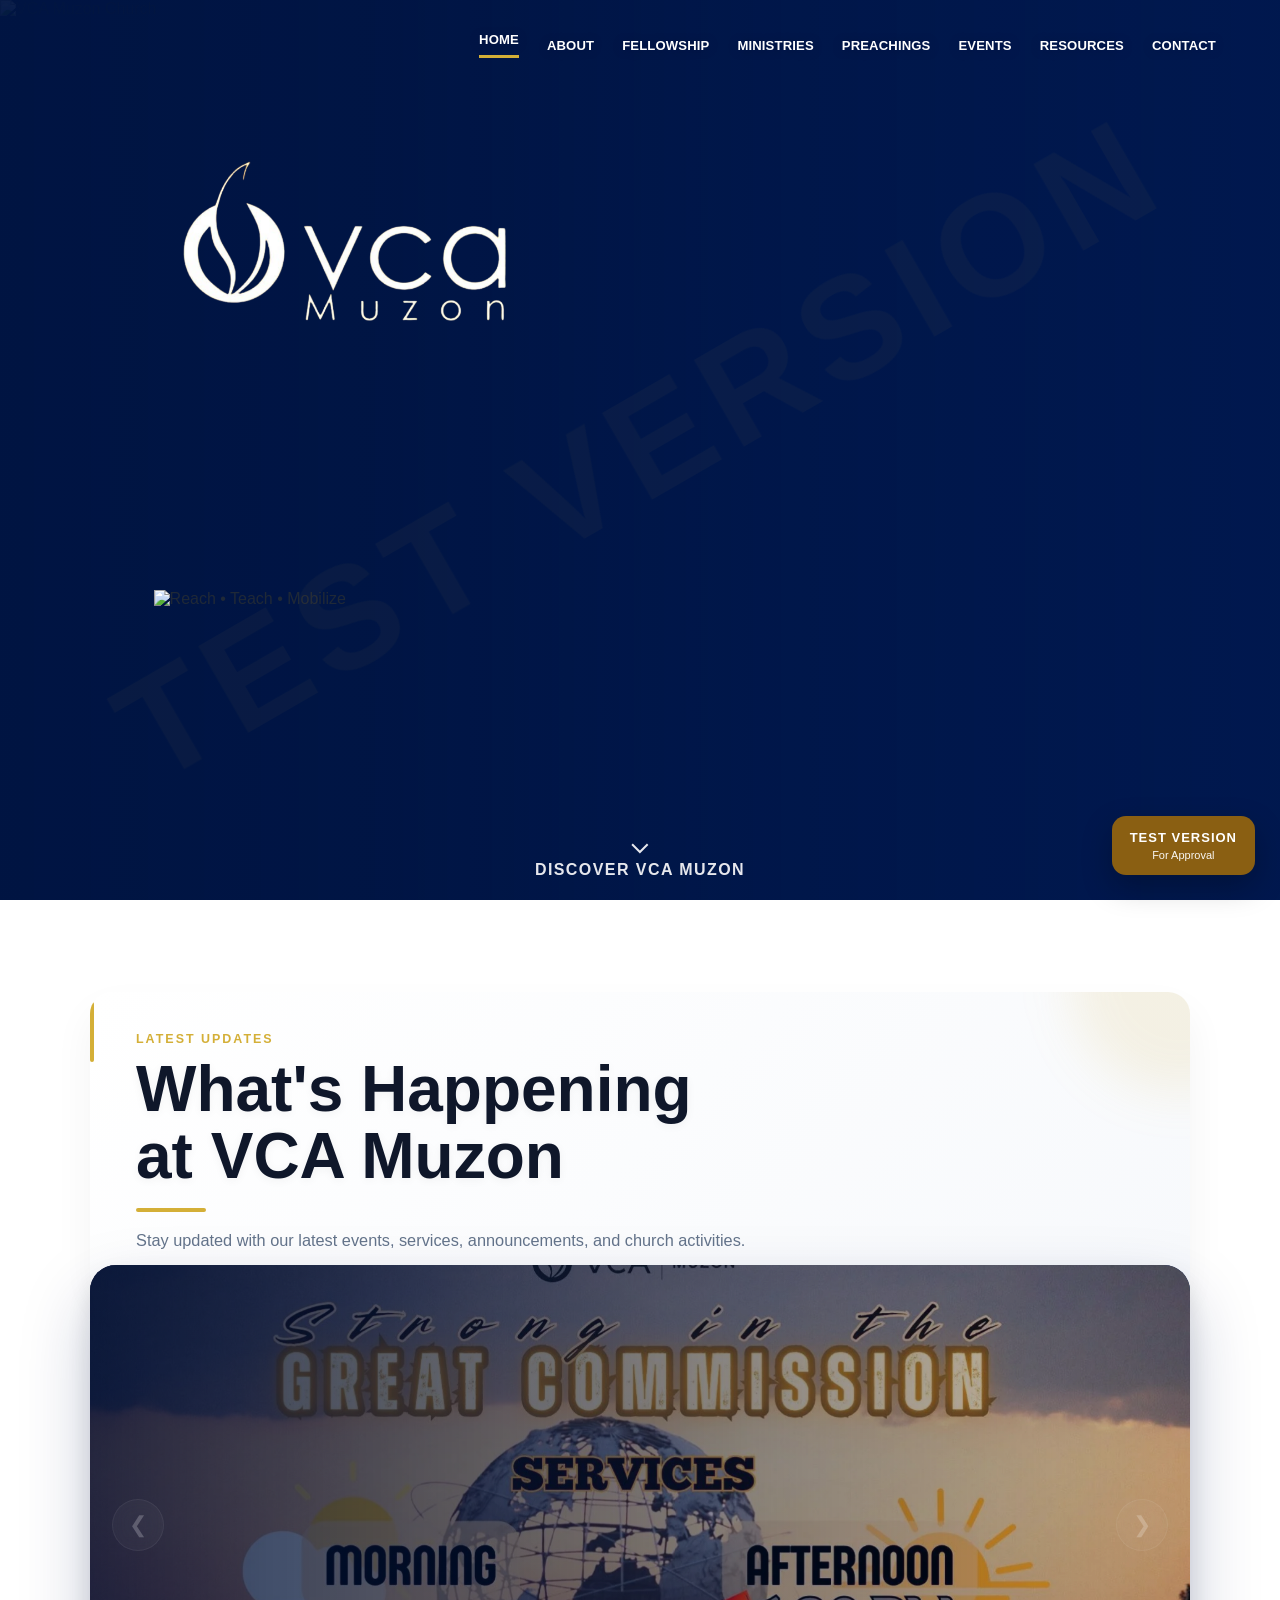
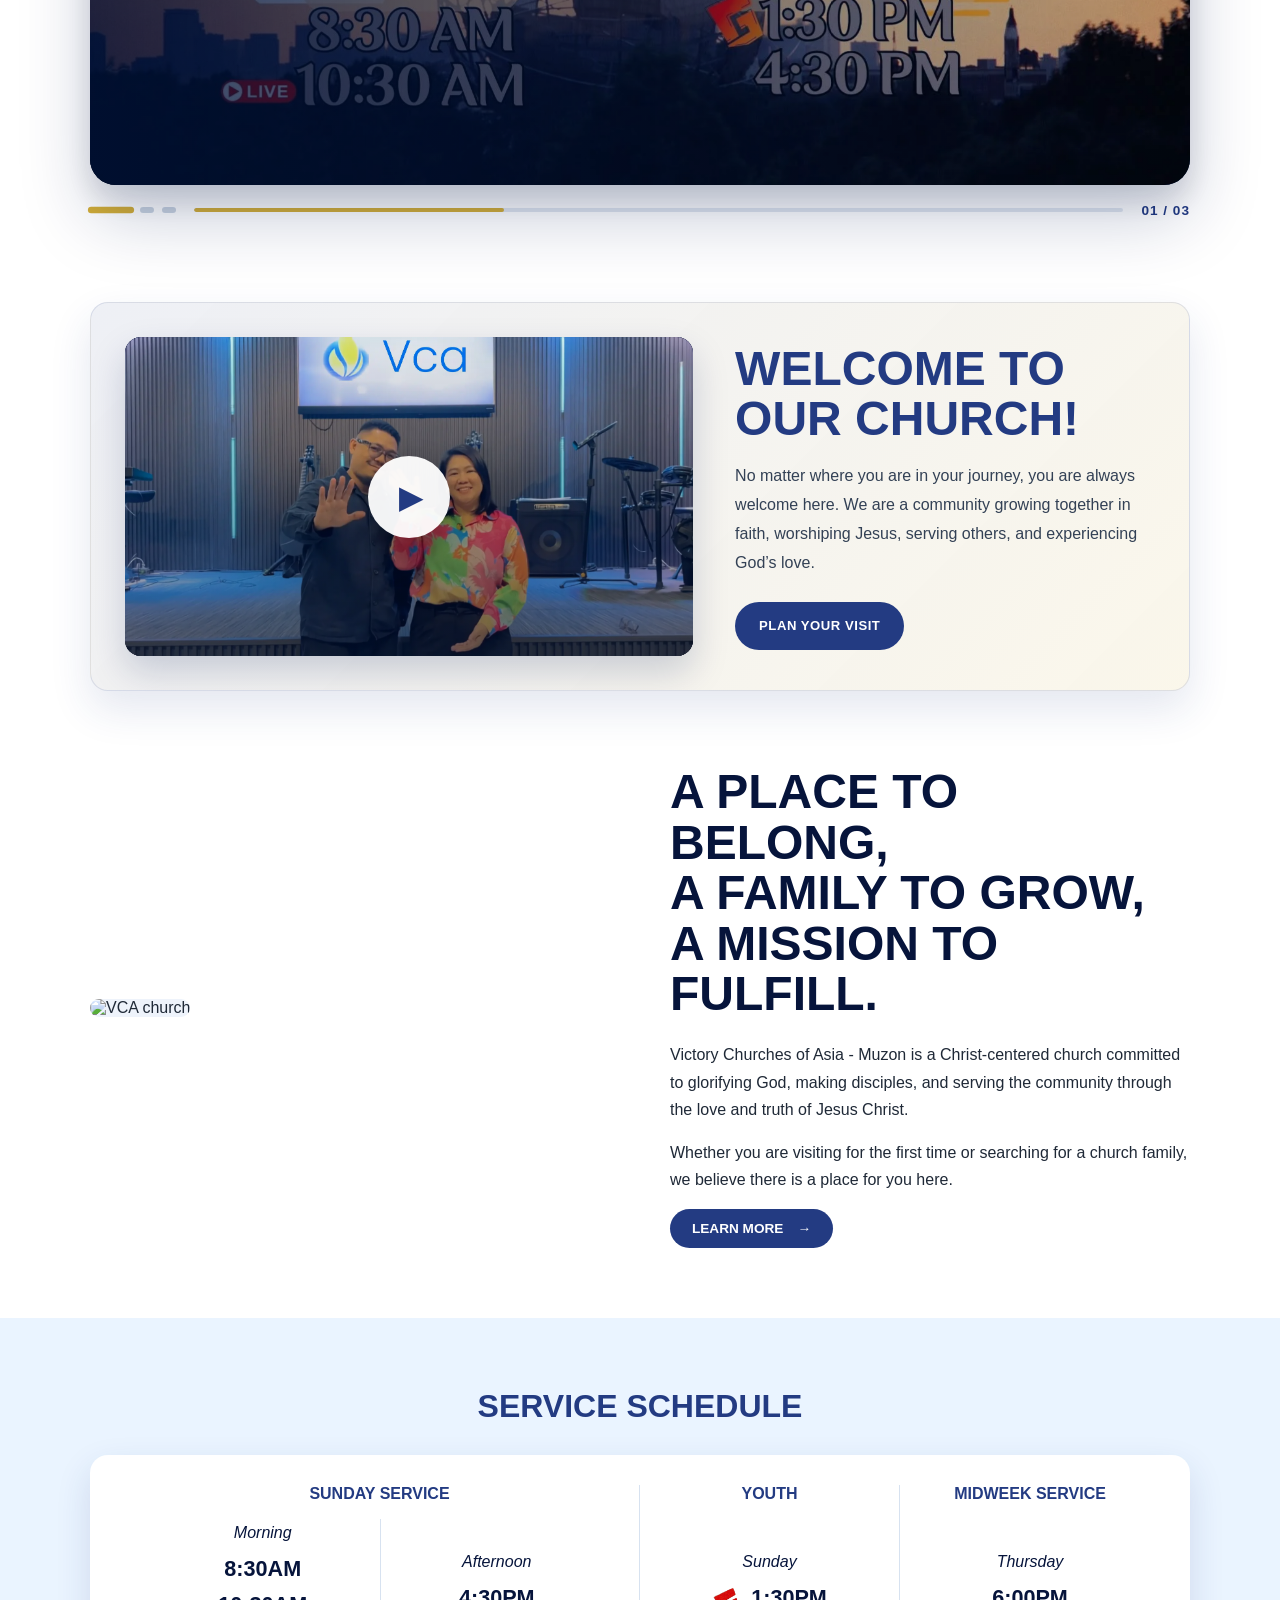
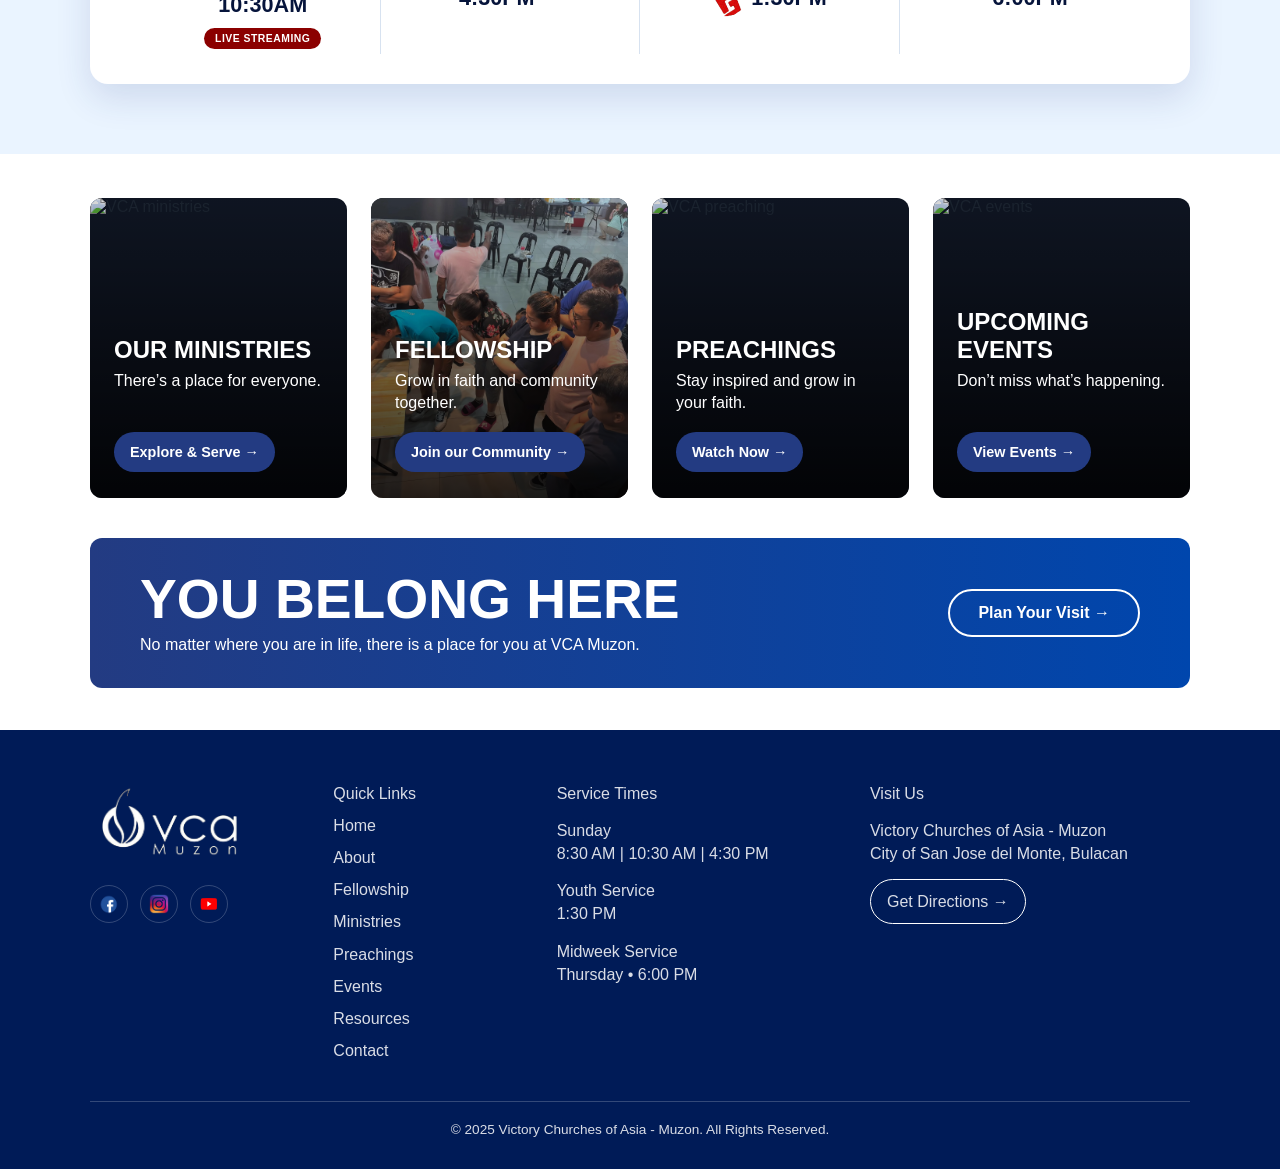
==== commit 229e3bb6: "Restore UAT review markers" ====
--- a/index.html
+++ b/index.html
@@ -18,6 +18,17 @@
 </head>
 
 <body>
+
+    <!-- UAT Watermark -->
+    <div class="uat-watermark">
+        TEST VERSION
+    </div>
+
+    <!-- UAT Badge -->
+    <div class="uat-badge">
+        <div class="badge-title">TEST VERSION</div>
+        <div class="badge-subtitle">For Approval</div>
+    </div>
 
     <header class="main-header home-header">
         <div class="header-inner">
--- a/css/vca_style.css
+++ b/css/vca_style.css
@@ -1,3 +1,107 @@
+/* ==========================================
+   UAT REVIEW WATERMARK
+========================================== */
+
+.uat-watermark {
+  position: fixed;
+  inset: 0;
+  display: flex;
+  justify-content: center;
+  align-items: center;
+  font-size: 9rem;
+  font-weight: 900;
+  letter-spacing: 10px;
+  color: rgba(184, 139, 61, 0.05);
+  transform: rotate(-30deg);
+  user-select: none;
+  pointer-events: none;
+  z-index: 1;
+  text-transform: uppercase;
+}
+
+/* ==========================================
+   UAT REVIEW BADGE
+========================================== */
+
+.uat-badge {
+  position: fixed;
+  right: 25px;
+  bottom: 25px;
+  background: #8a5f12;
+  color: #ffffff;
+  padding: 14px 18px;
+  border-radius: 14px;
+  box-shadow: 0 12px 30px rgba(0, 0, 0, 0.25);
+  z-index: 99999;
+  pointer-events: none;
+  text-align: center;
+  animation: badgeFloat 4s ease-in-out infinite;
+}
+
+.badge-title {
+  font-size: 13px;
+  font-weight: 700;
+  letter-spacing: 1px;
+}
+
+.badge-subtitle {
+  margin-top: 4px;
+  font-size: 11px;
+  opacity: 0.95;
+}
+
+@keyframes badgeFloat {
+  0%, 100% {
+    transform: translateY(0);
+  }
+  50% {
+    transform: translateY(-5px);
+  }
+}
+
+@media (max-width: 768px) {
+  .uat-watermark {
+    font-size: 4rem;
+    letter-spacing: 4px;
+  }
+
+  .uat-badge {
+    right: 12px;
+    bottom: 12px;
+    padding: 9px 12px;
+  }
+
+  .badge-title {
+    font-size: 11px;
+  }
+
+  .badge-subtitle {
+    font-size: 10px;
+  }
+}
+
+@media (max-width: 480px) {
+  .uat-watermark {
+    font-size: 3rem;
+    opacity: 0.08;
+  }
+
+  .uat-badge {
+    right: 10px;
+    bottom: 10px;
+    padding: 8px 11px;
+    border-radius: 12px;
+  }
+
+  .badge-title {
+    font-size: 10px;
+  }
+
+  .badge-subtitle {
+    font-size: 9px;
+  }
+}
+
 /* ================================
    VCA WEBSITE GLOBAL STYLES
 ================================ */
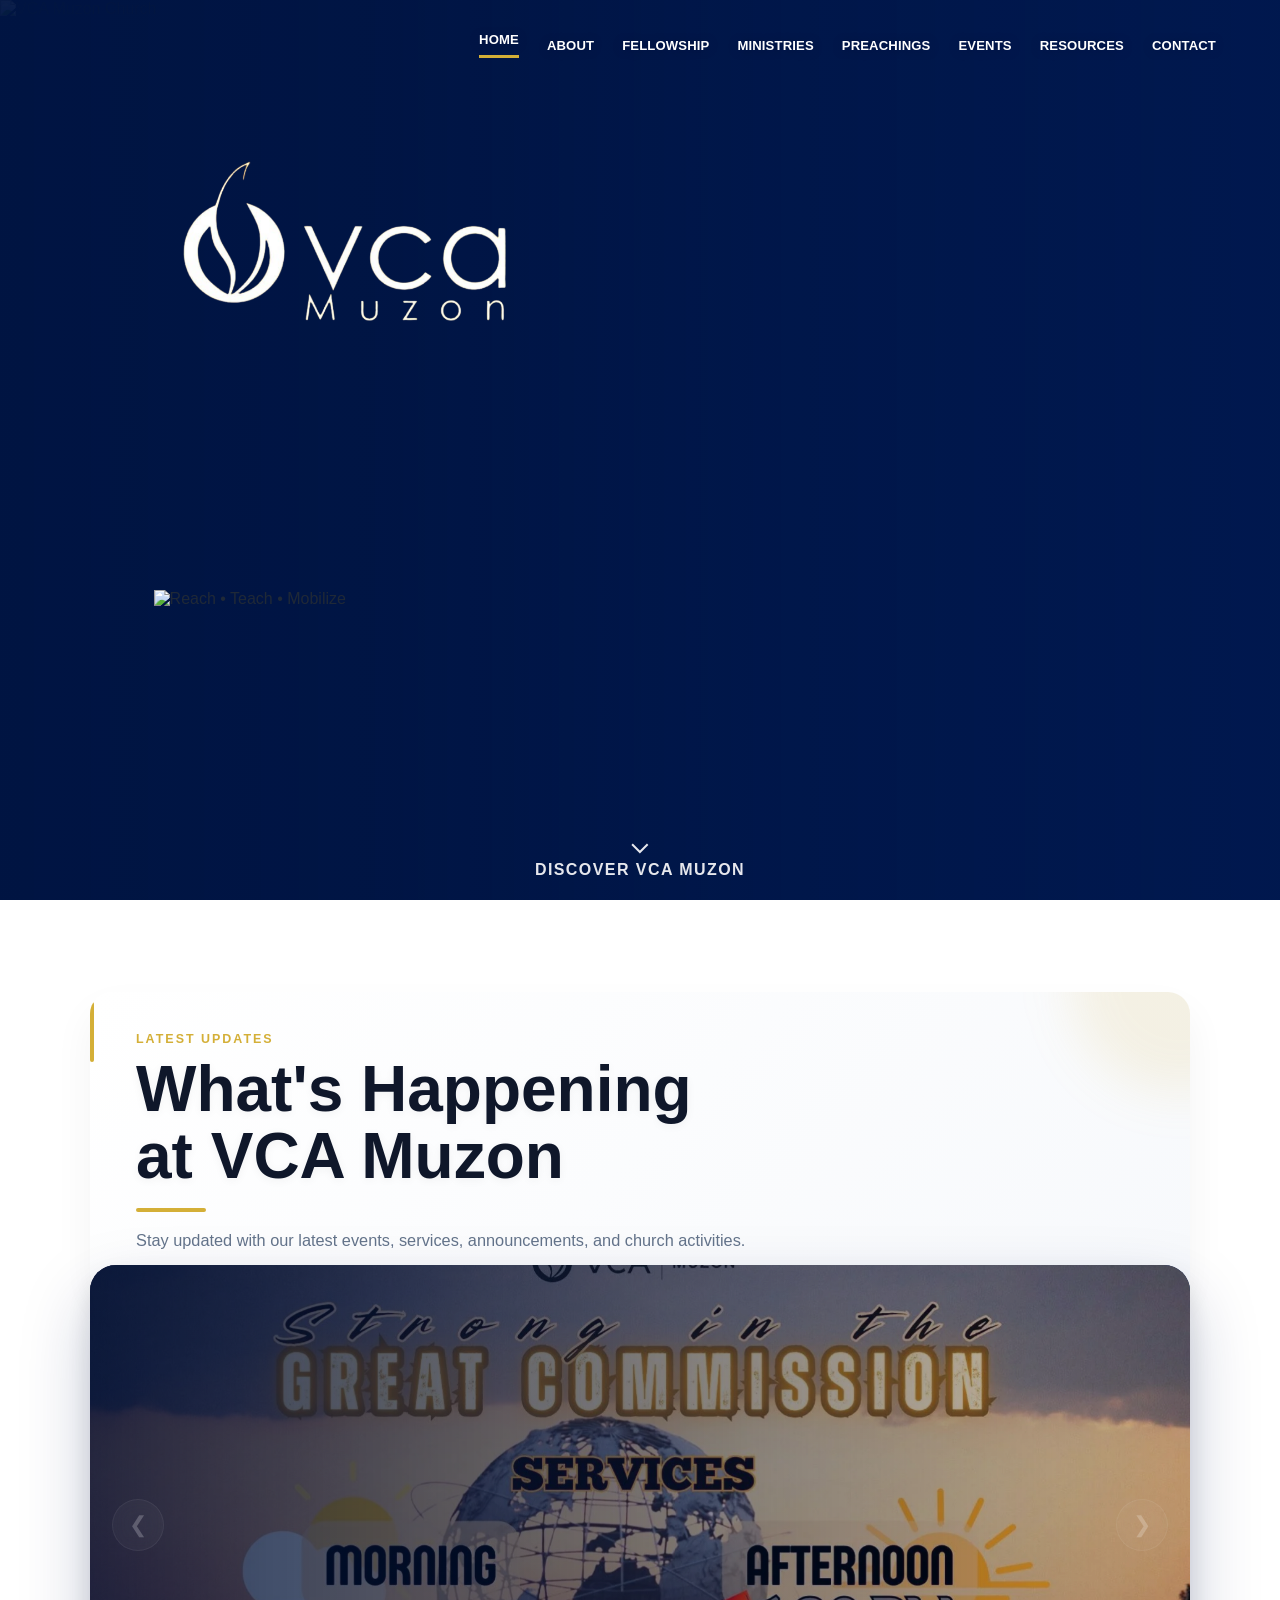
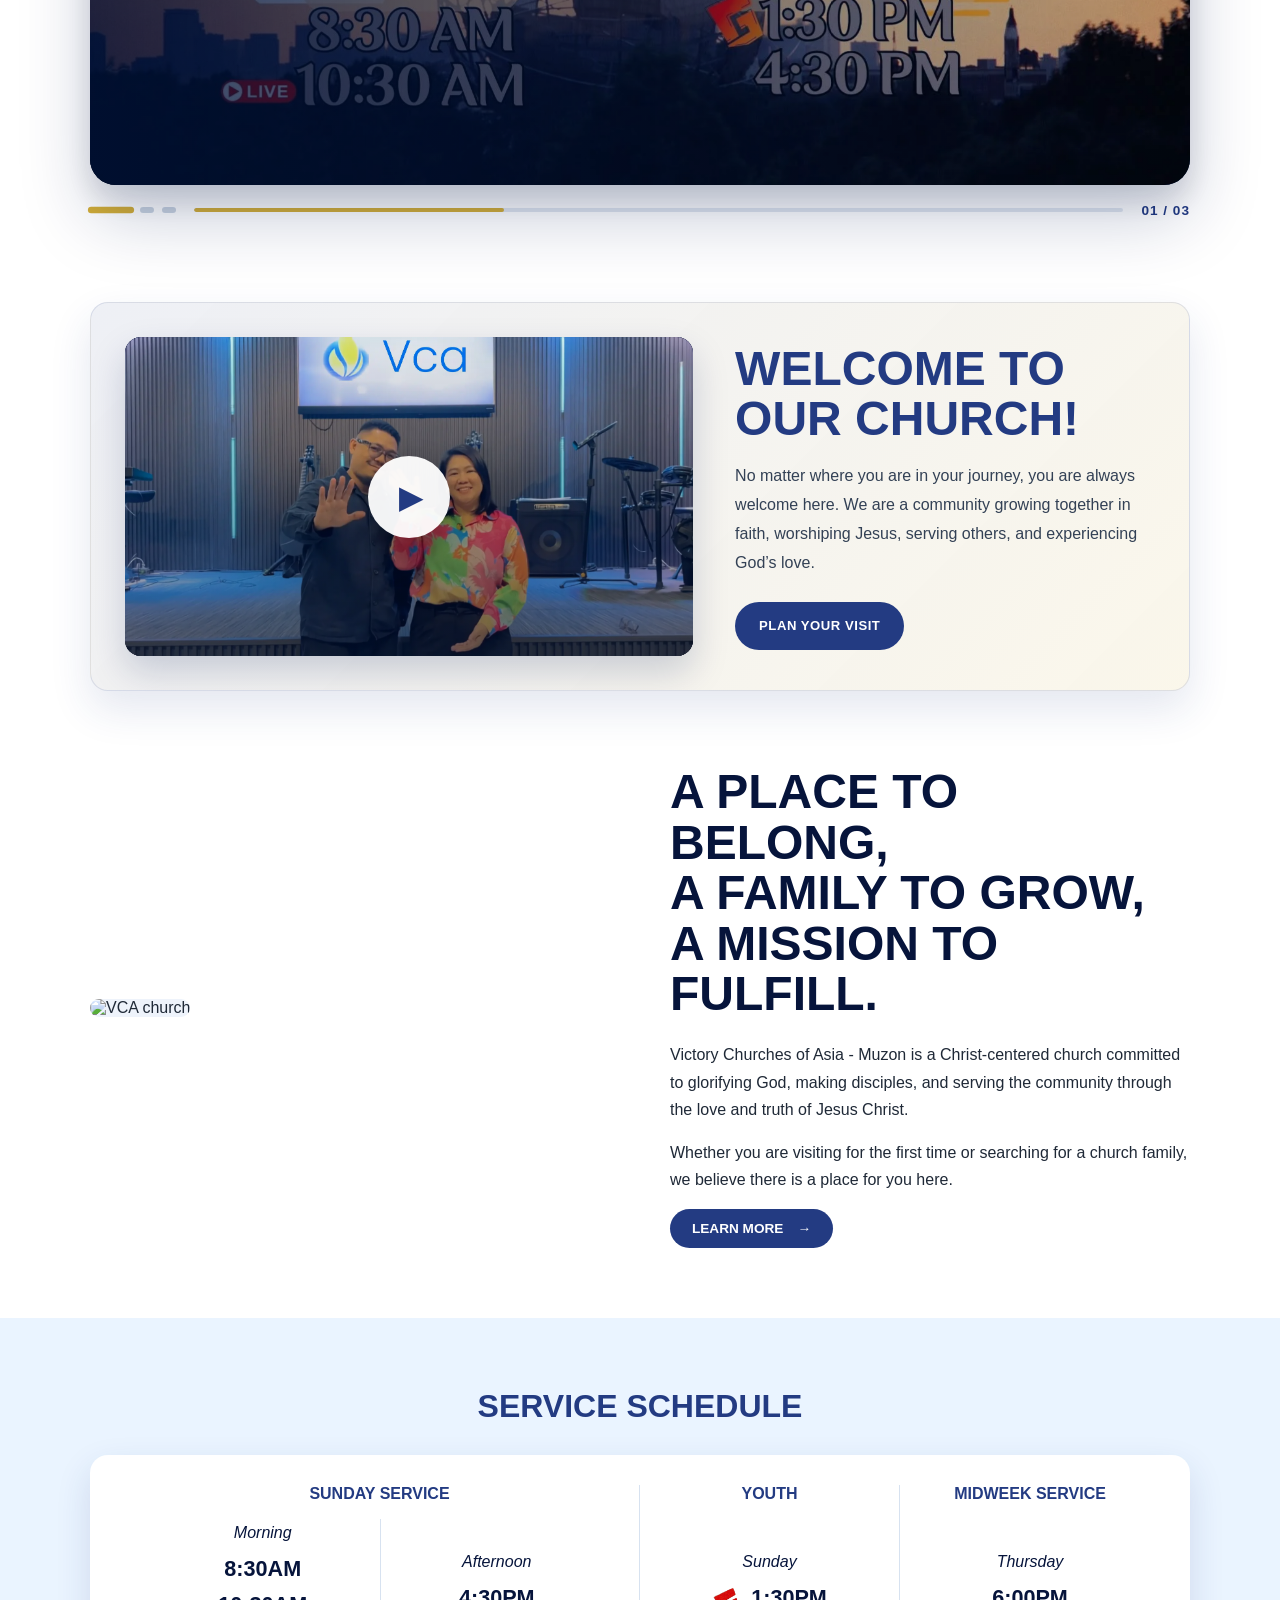
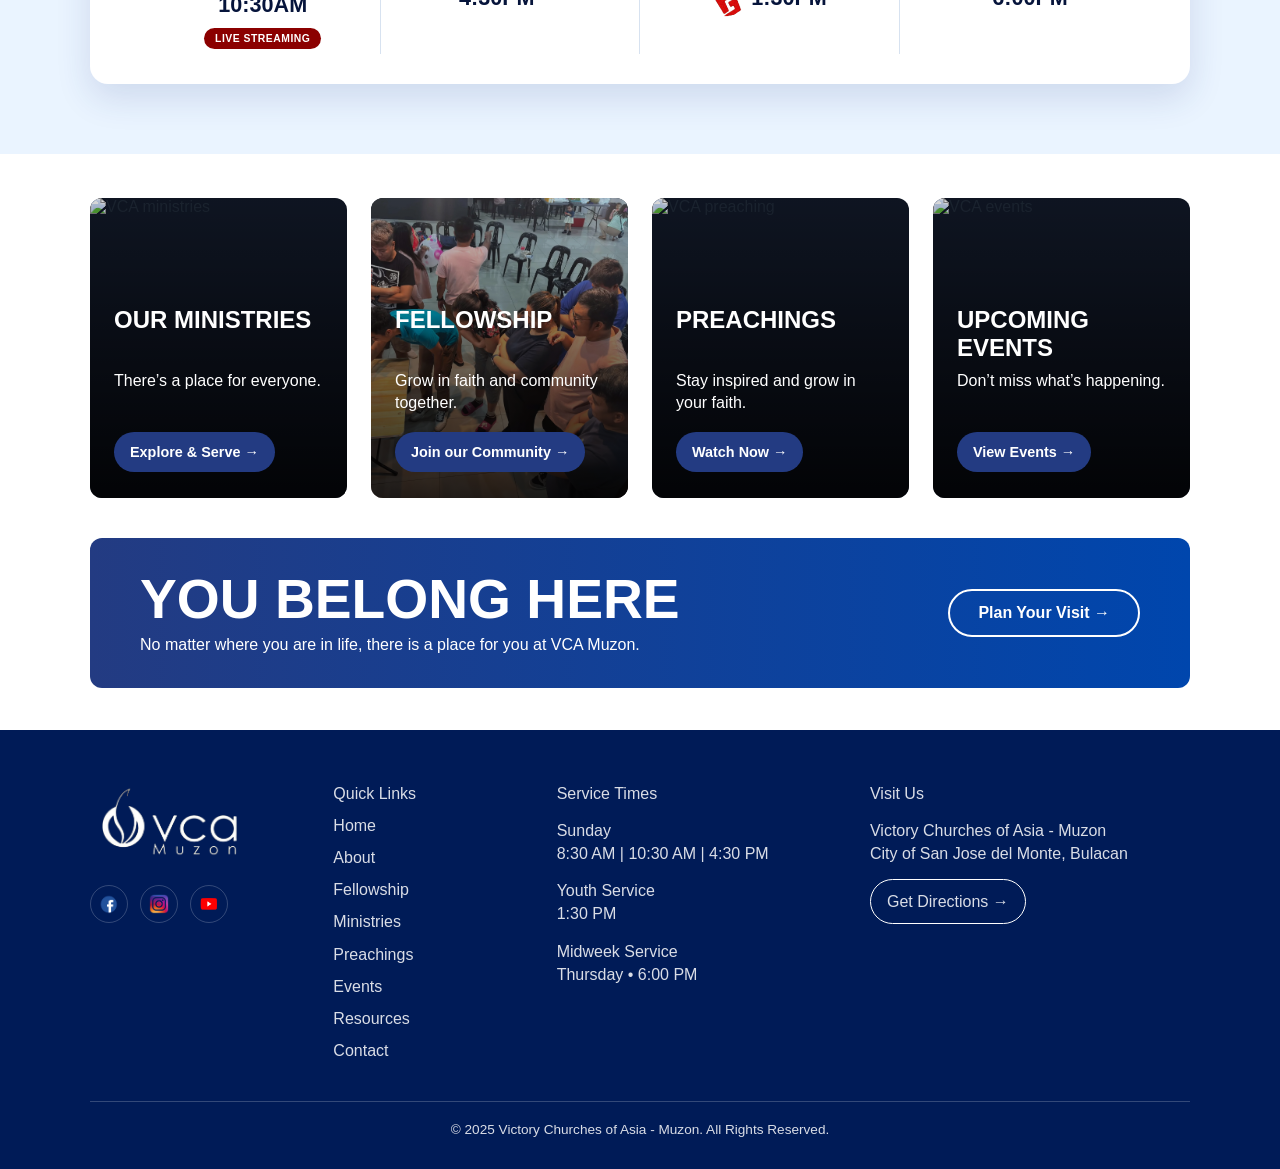
==== commit d6419b19: "Prepare production website" ====
--- a/index.html
+++ b/index.html
@@ -7,7 +7,7 @@
     name="description"
     content="Victory Churches of Asia Muzon is a Christian church in San Jose del Monte, Bulacan committed to reaching, teaching, and mobilizing people for God's glory."
     />
-    <title>Home | Test Version</title>
+    <title>Home</title>
 
     <link rel="stylesheet" href="css/vca_style.css" />
     <link
@@ -18,17 +18,6 @@
 </head>
 
 <body>
-
-    <!-- UAT Watermark -->
-    <div class="uat-watermark">
-        TEST VERSION
-    </div>
-
-    <!-- UAT Badge -->
-    <div class="uat-badge">
-        <div class="badge-title">TEST VERSION</div>
-        <div class="badge-subtitle">For Approval</div>
-    </div>
 
     <header class="main-header home-header">
         <div class="header-inner">
--- a/css/vca_style.css
+++ b/css/vca_style.css
@@ -1,107 +1,3 @@
-/* ==========================================
-   UAT REVIEW WATERMARK
-========================================== */
-
-.uat-watermark {
-  position: fixed;
-  inset: 0;
-  display: flex;
-  justify-content: center;
-  align-items: center;
-  font-size: 9rem;
-  font-weight: 900;
-  letter-spacing: 10px;
-  color: rgba(184, 139, 61, 0.05);
-  transform: rotate(-30deg);
-  user-select: none;
-  pointer-events: none;
-  z-index: 1;
-  text-transform: uppercase;
-}
-
-/* ==========================================
-   UAT REVIEW BADGE
-========================================== */
-
-.uat-badge {
-  position: fixed;
-  right: 25px;
-  bottom: 25px;
-  background: #8a5f12;
-  color: #ffffff;
-  padding: 14px 18px;
-  border-radius: 14px;
-  box-shadow: 0 12px 30px rgba(0, 0, 0, 0.25);
-  z-index: 99999;
-  pointer-events: none;
-  text-align: center;
-  animation: badgeFloat 4s ease-in-out infinite;
-}
-
-.badge-title {
-  font-size: 13px;
-  font-weight: 700;
-  letter-spacing: 1px;
-}
-
-.badge-subtitle {
-  margin-top: 4px;
-  font-size: 11px;
-  opacity: 0.95;
-}
-
-@keyframes badgeFloat {
-  0%, 100% {
-    transform: translateY(0);
-  }
-  50% {
-    transform: translateY(-5px);
-  }
-}
-
-@media (max-width: 768px) {
-  .uat-watermark {
-    font-size: 4rem;
-    letter-spacing: 4px;
-  }
-
-  .uat-badge {
-    right: 12px;
-    bottom: 12px;
-    padding: 9px 12px;
-  }
-
-  .badge-title {
-    font-size: 11px;
-  }
-
-  .badge-subtitle {
-    font-size: 10px;
-  }
-}
-
-@media (max-width: 480px) {
-  .uat-watermark {
-    font-size: 3rem;
-    opacity: 0.08;
-  }
-
-  .uat-badge {
-    right: 10px;
-    bottom: 10px;
-    padding: 8px 11px;
-    border-radius: 12px;
-  }
-
-  .badge-title {
-    font-size: 10px;
-  }
-
-  .badge-subtitle {
-    font-size: 9px;
-  }
-}
-
 /* ================================
    VCA WEBSITE GLOBAL STYLES
 ================================ */
@@ -1770,7 +1666,7 @@
   .feature-card h3 {
     min-height: 2.4em;
     display: flex;
-    align-items: flex-end;
+    align-items: flex-start;
   }
 
   .feature-card p {
